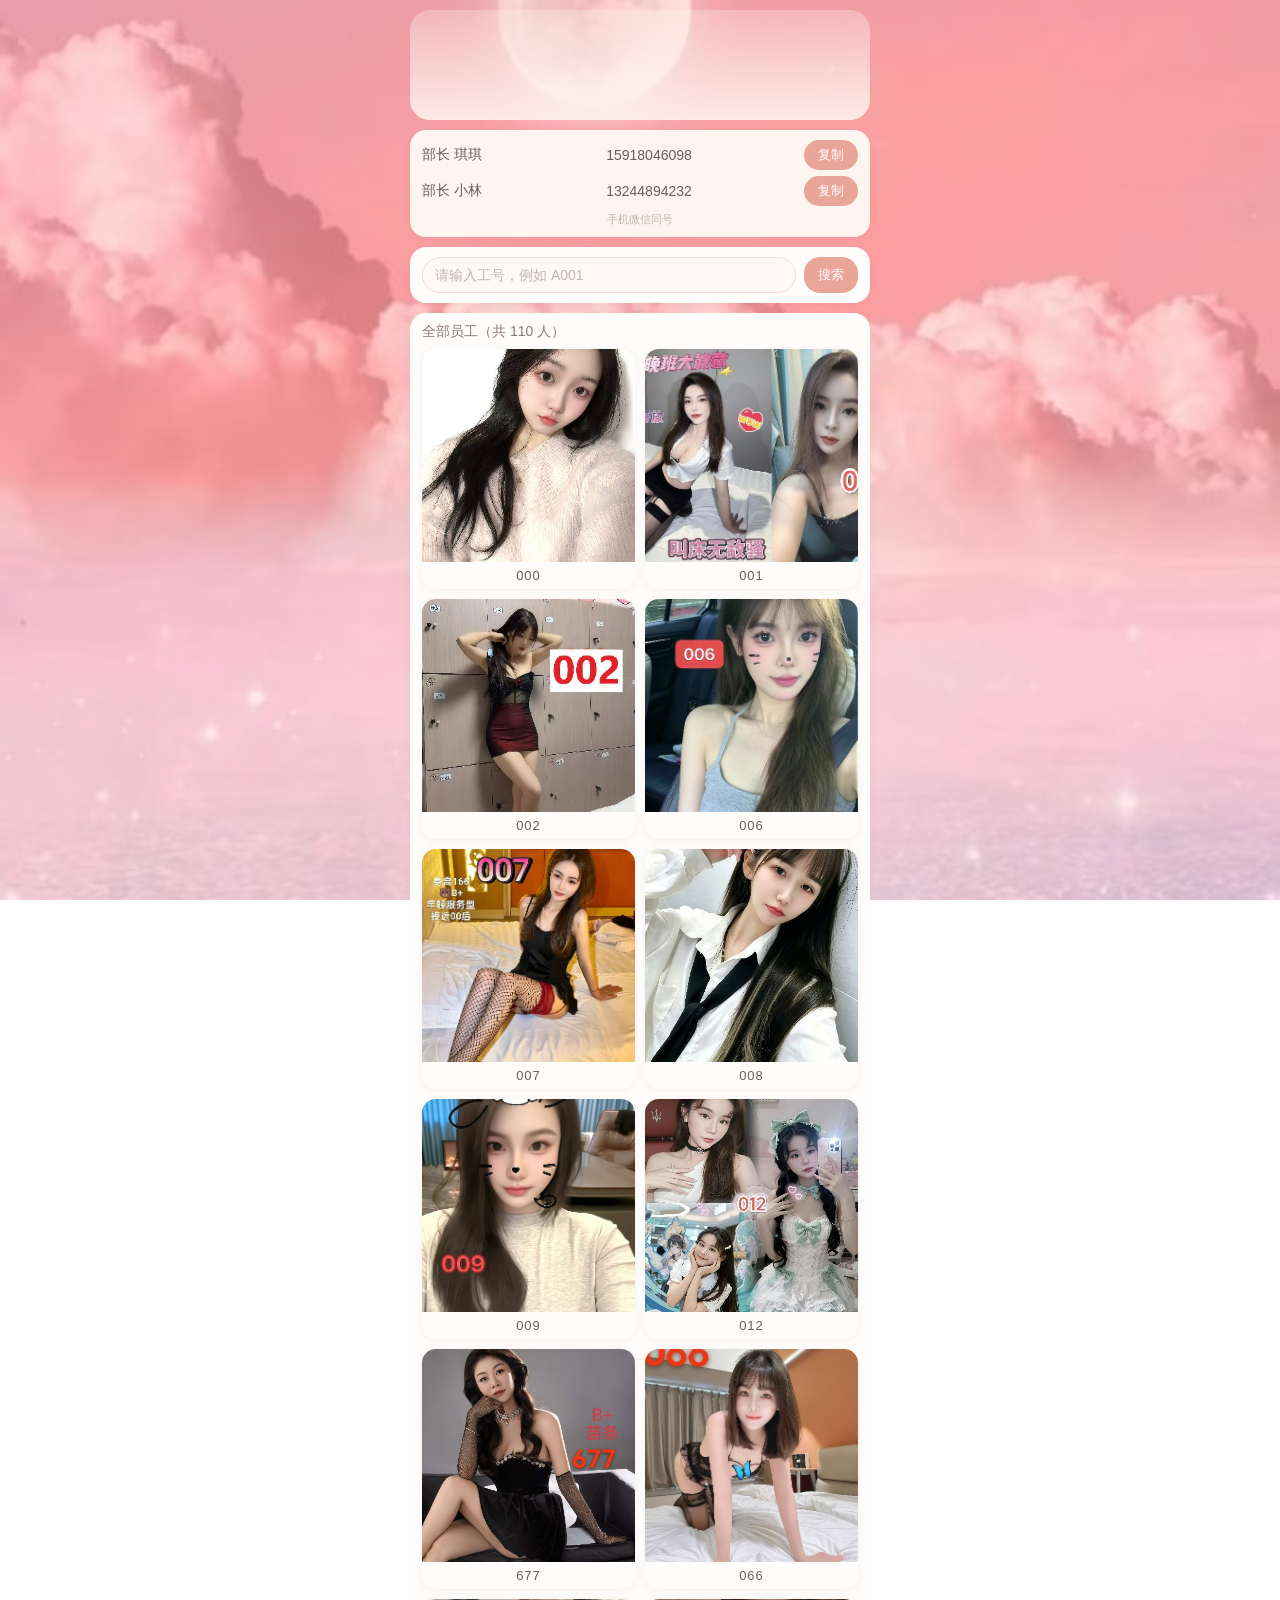
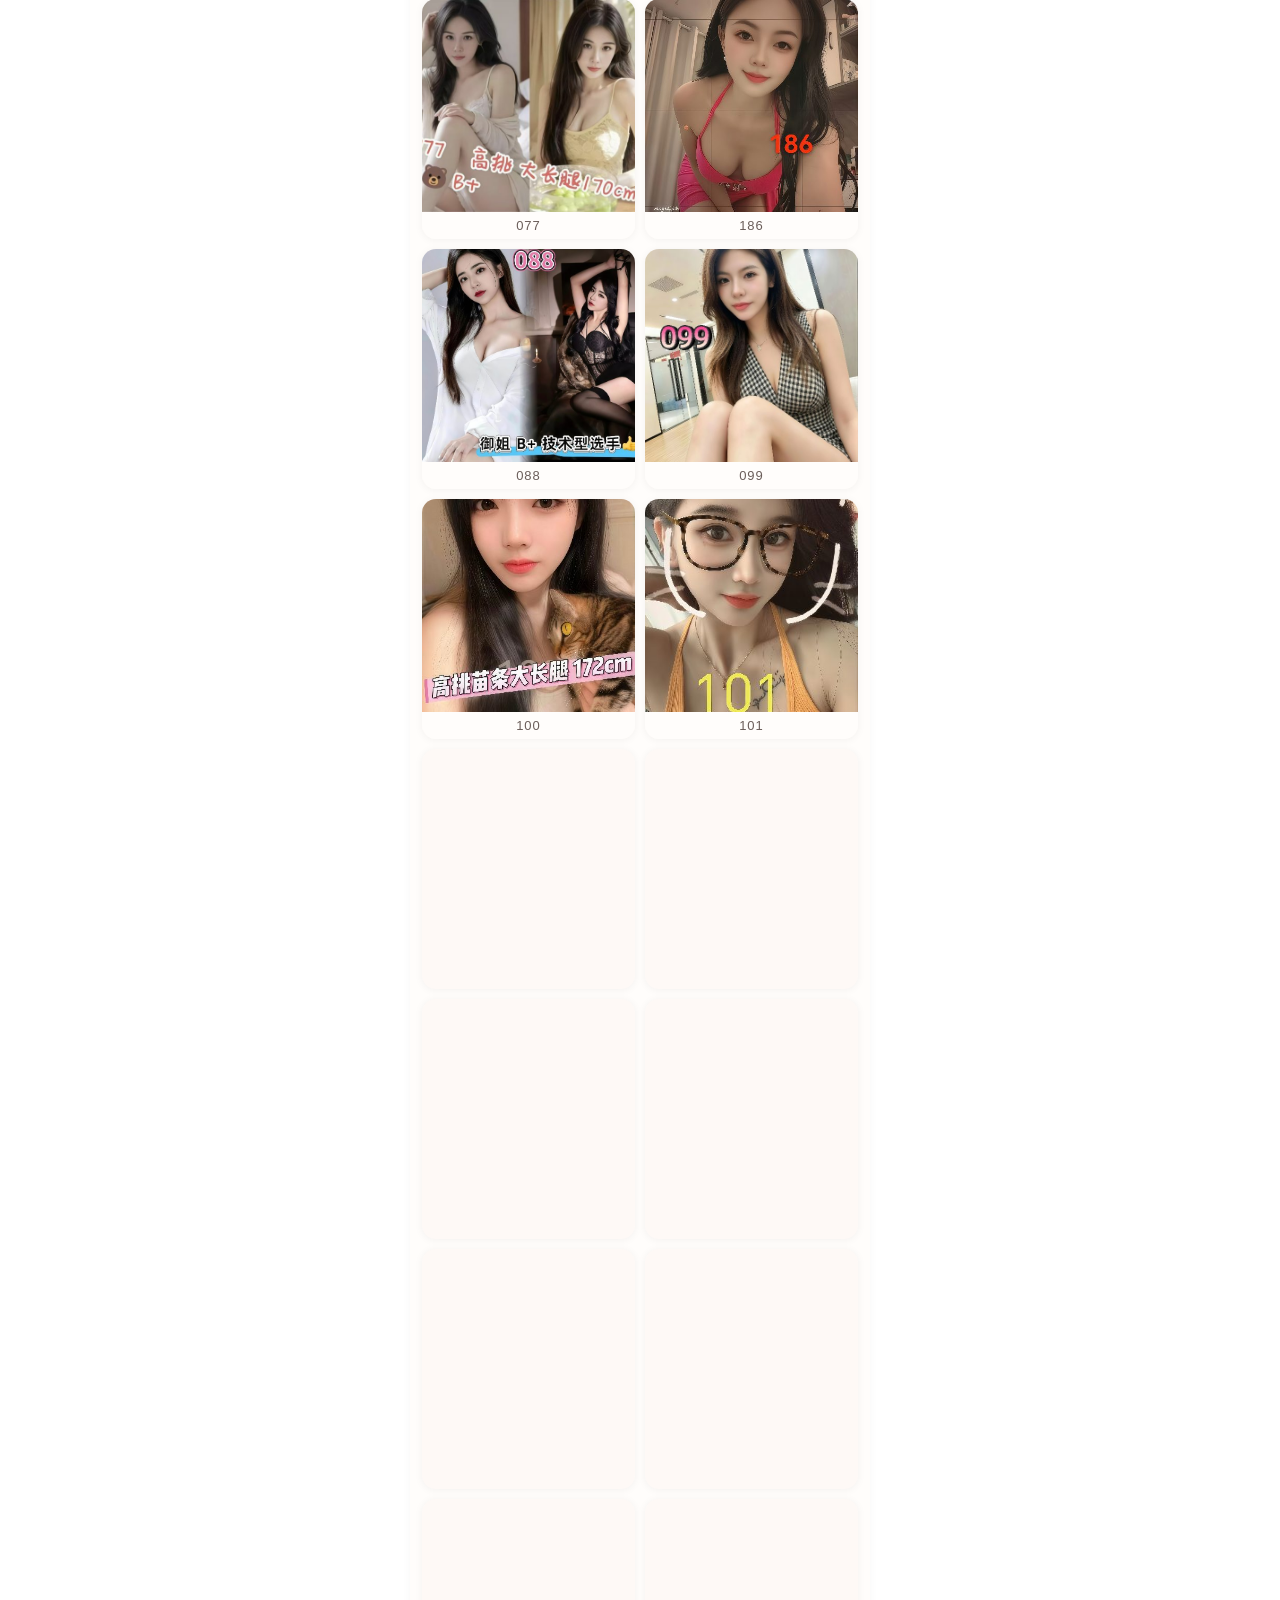
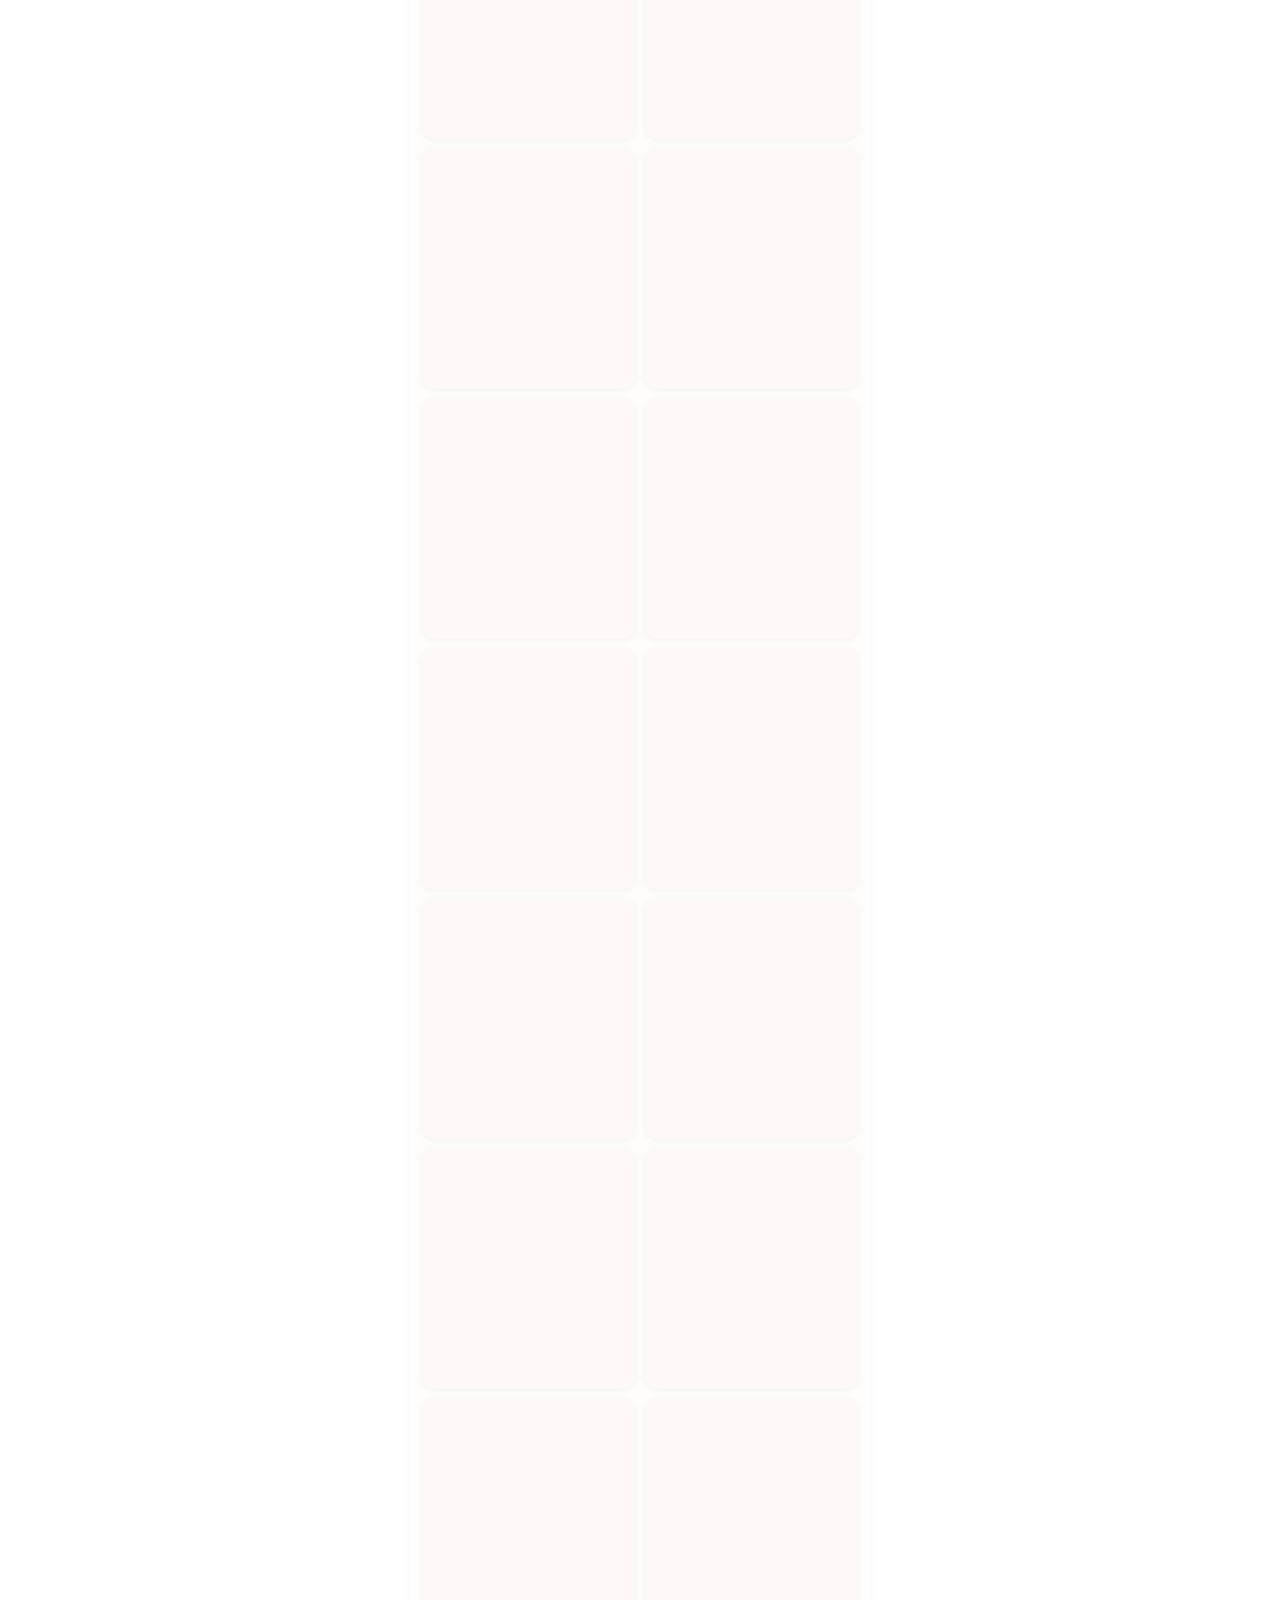
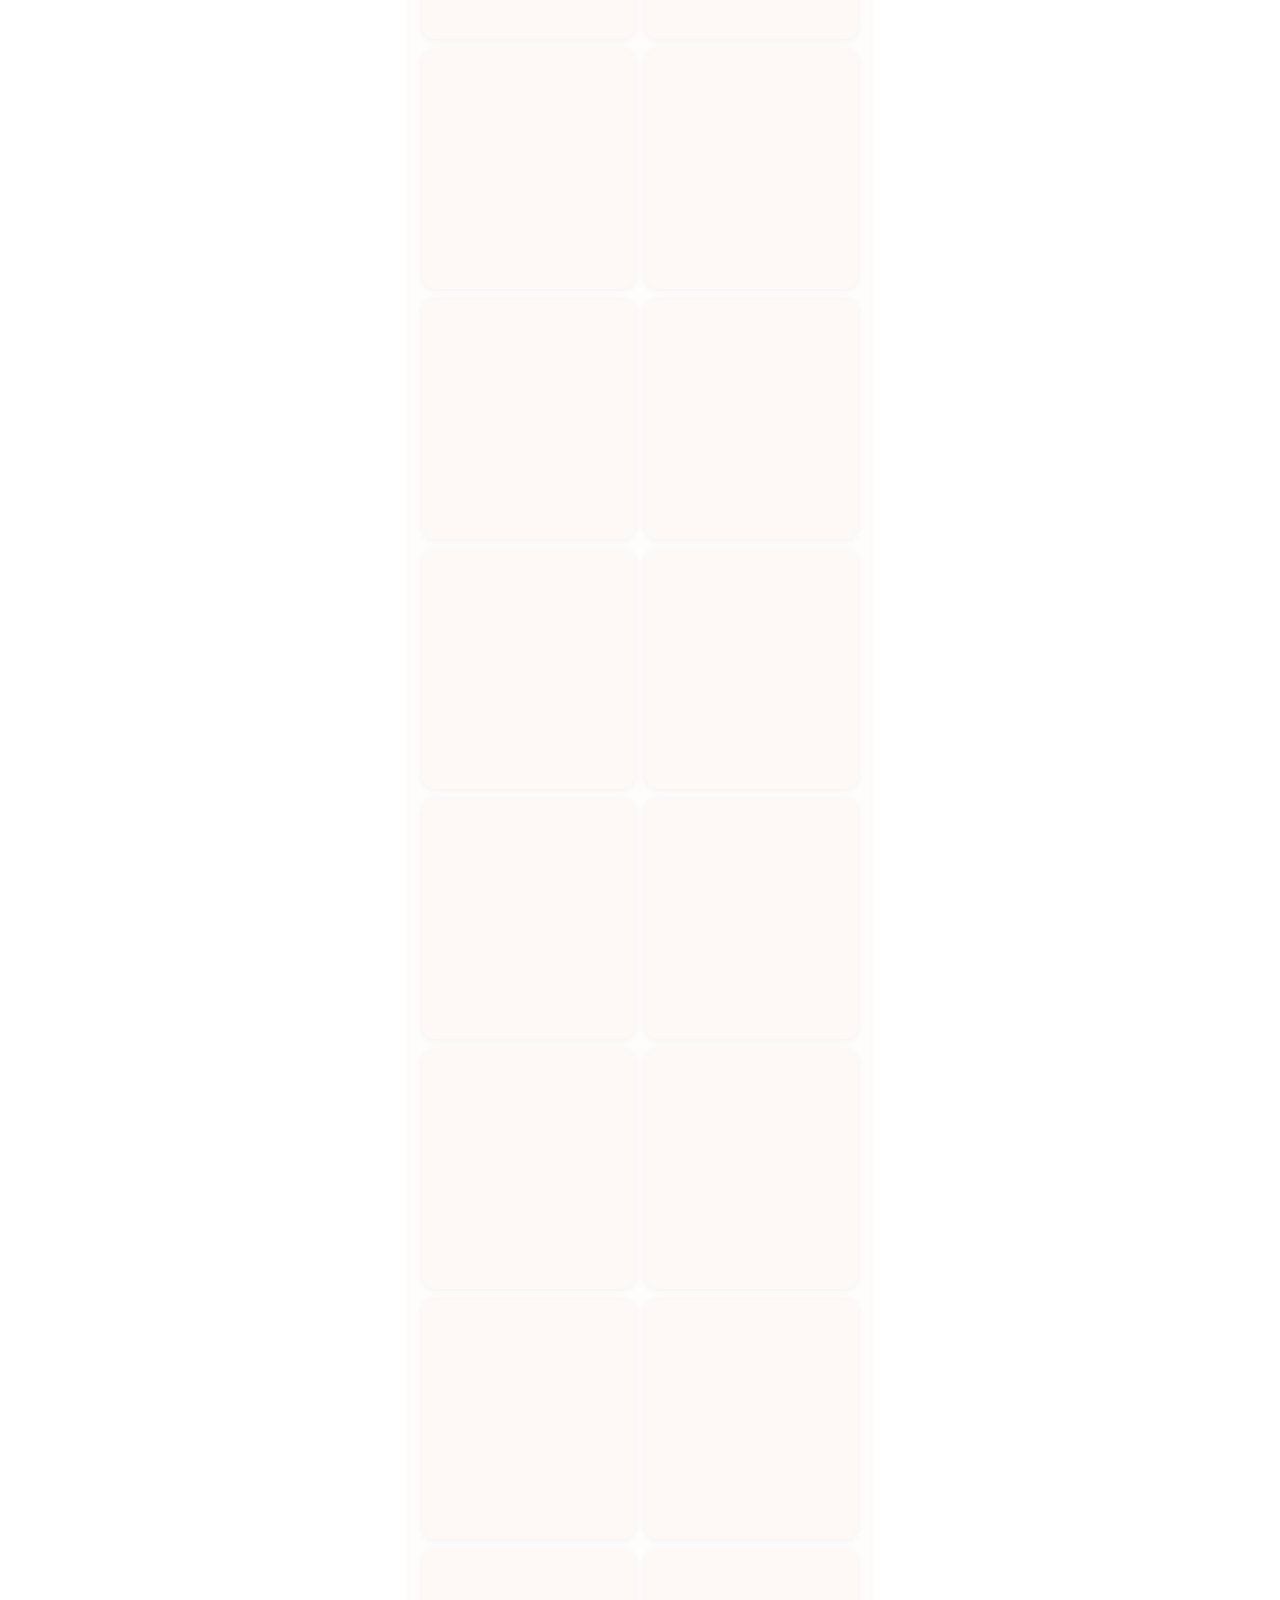
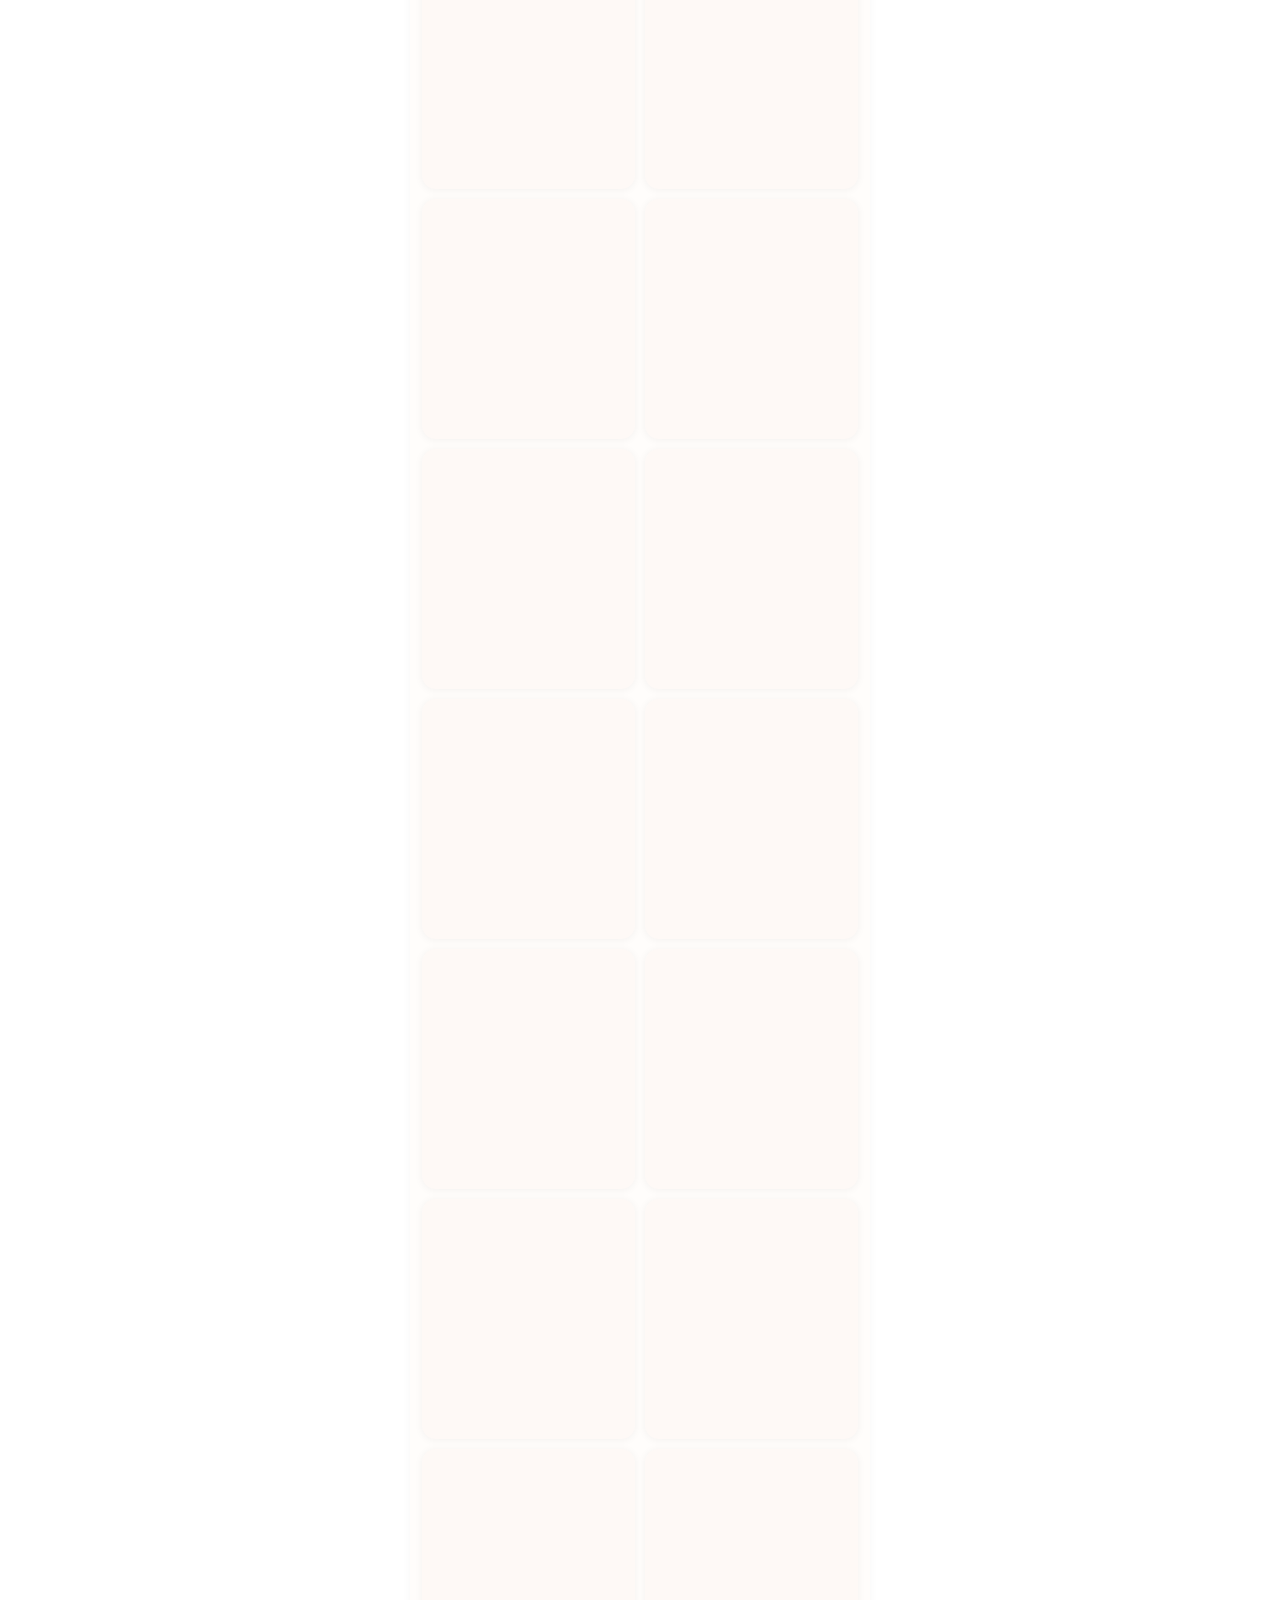
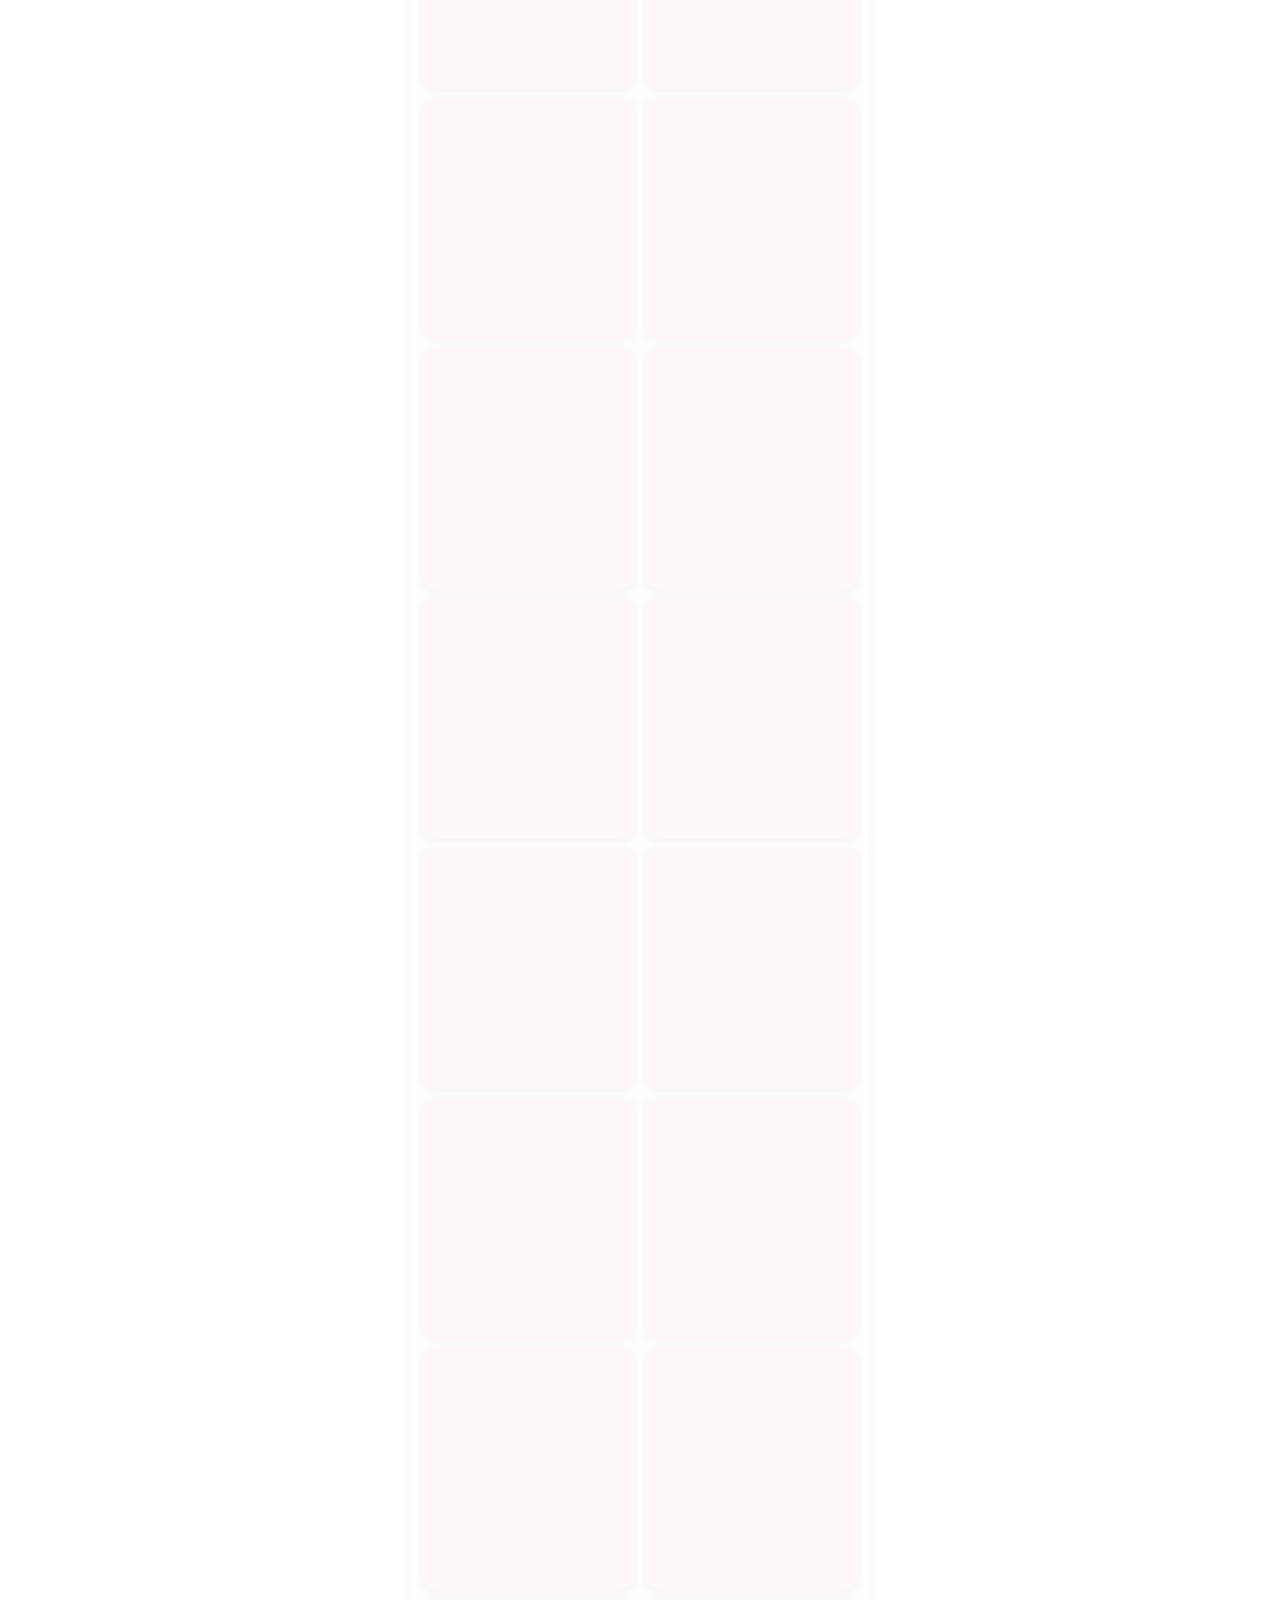
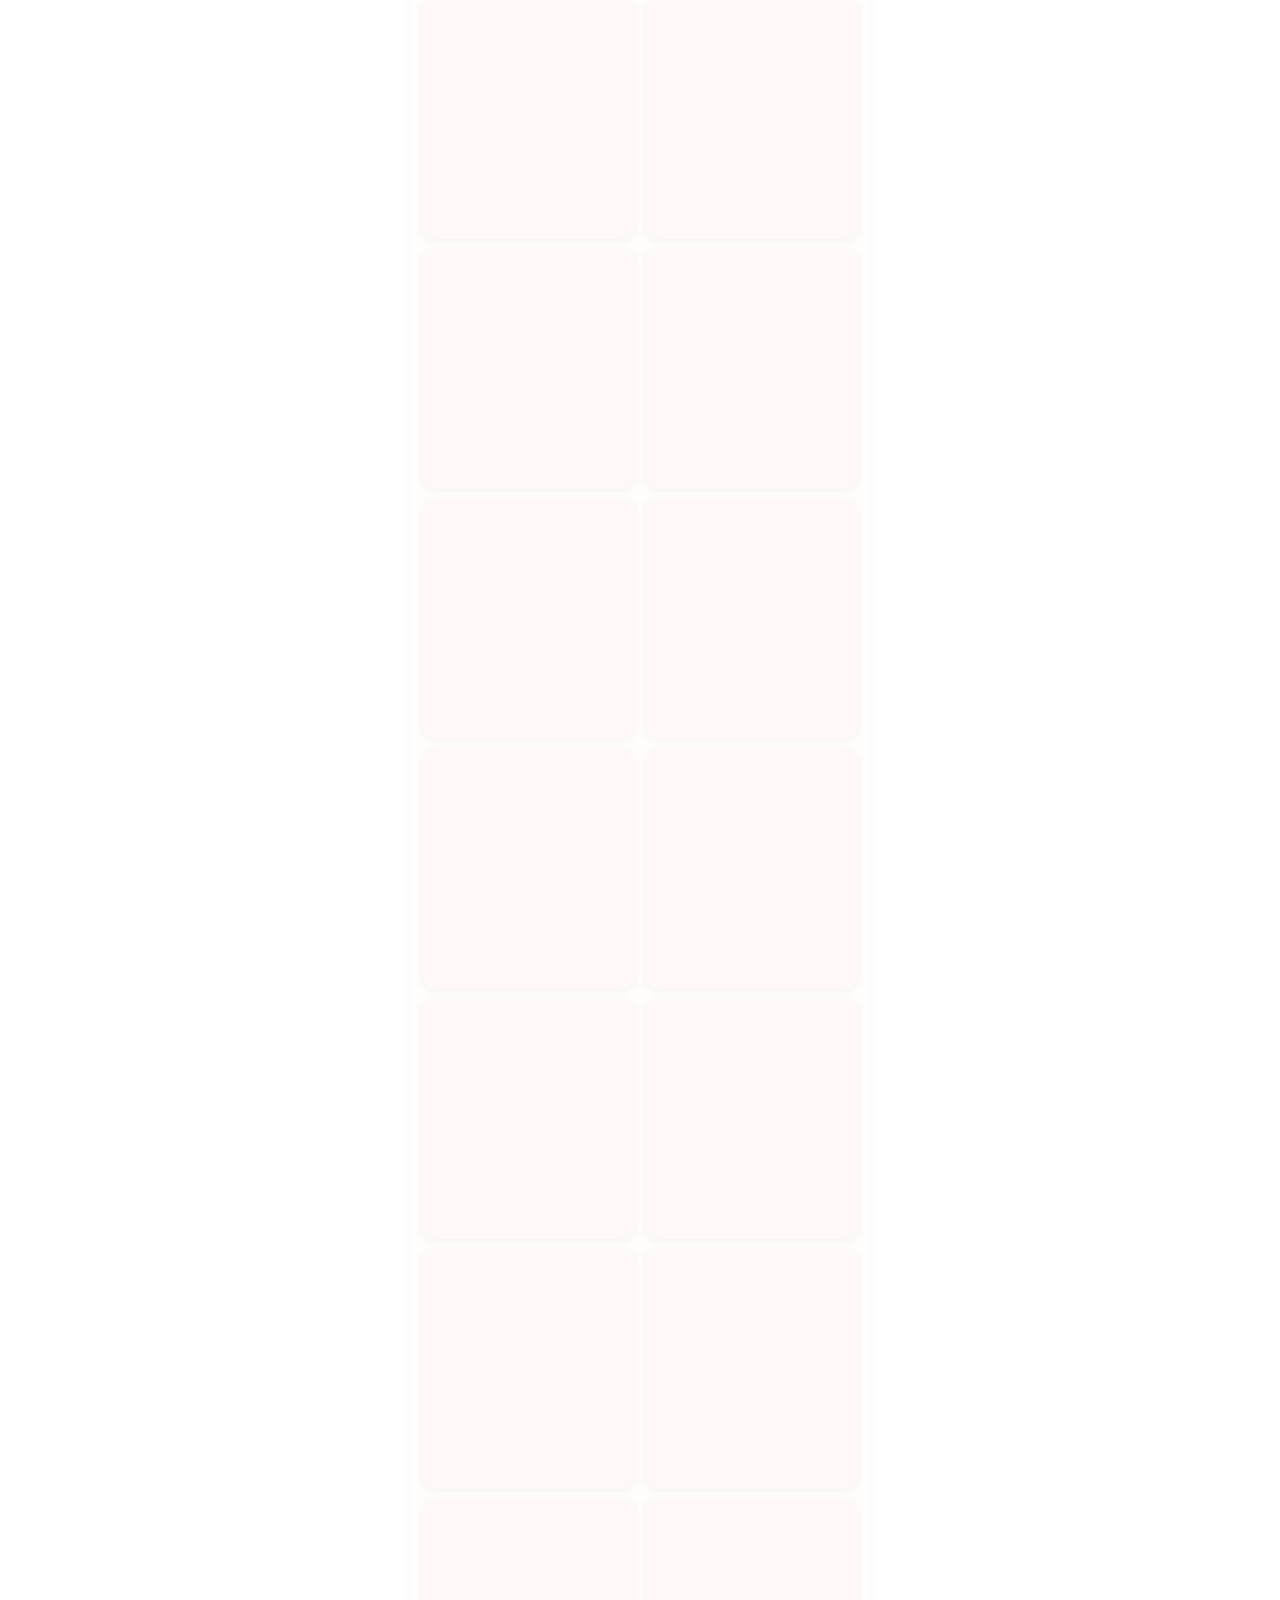
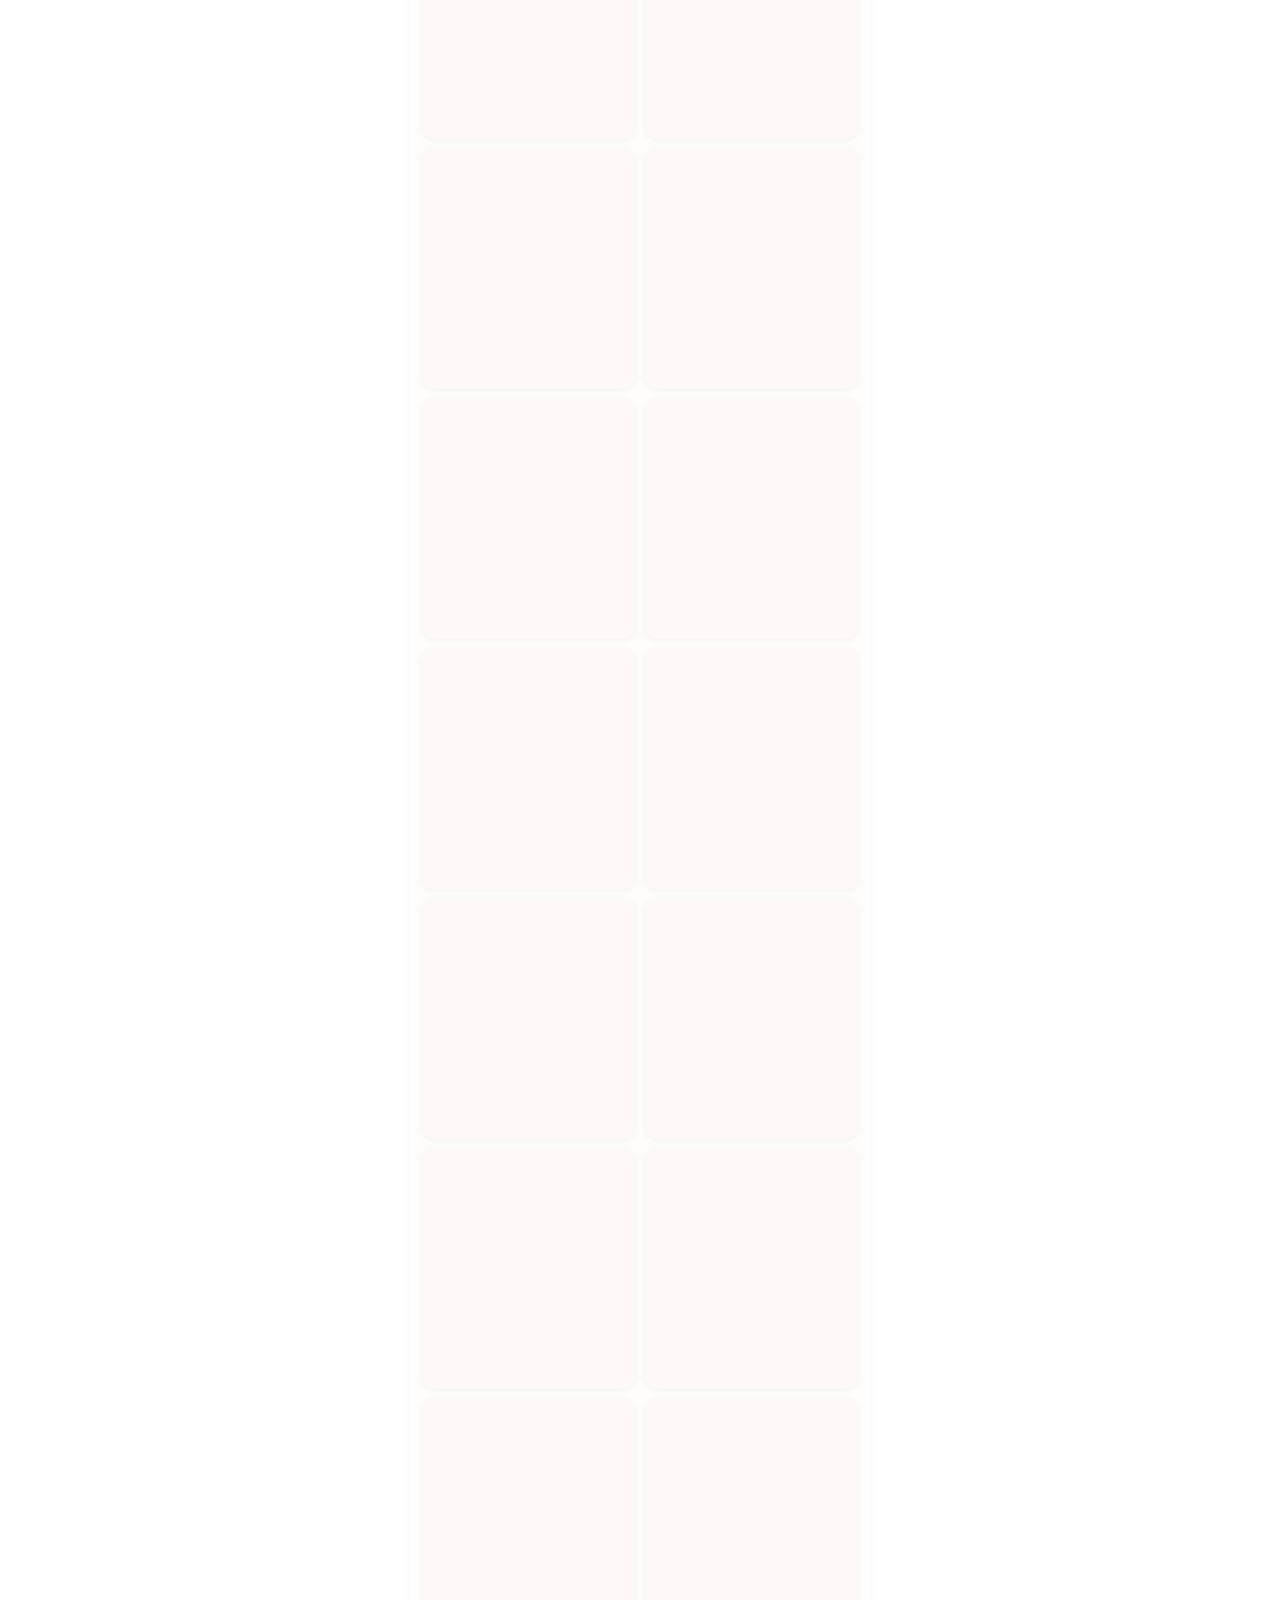
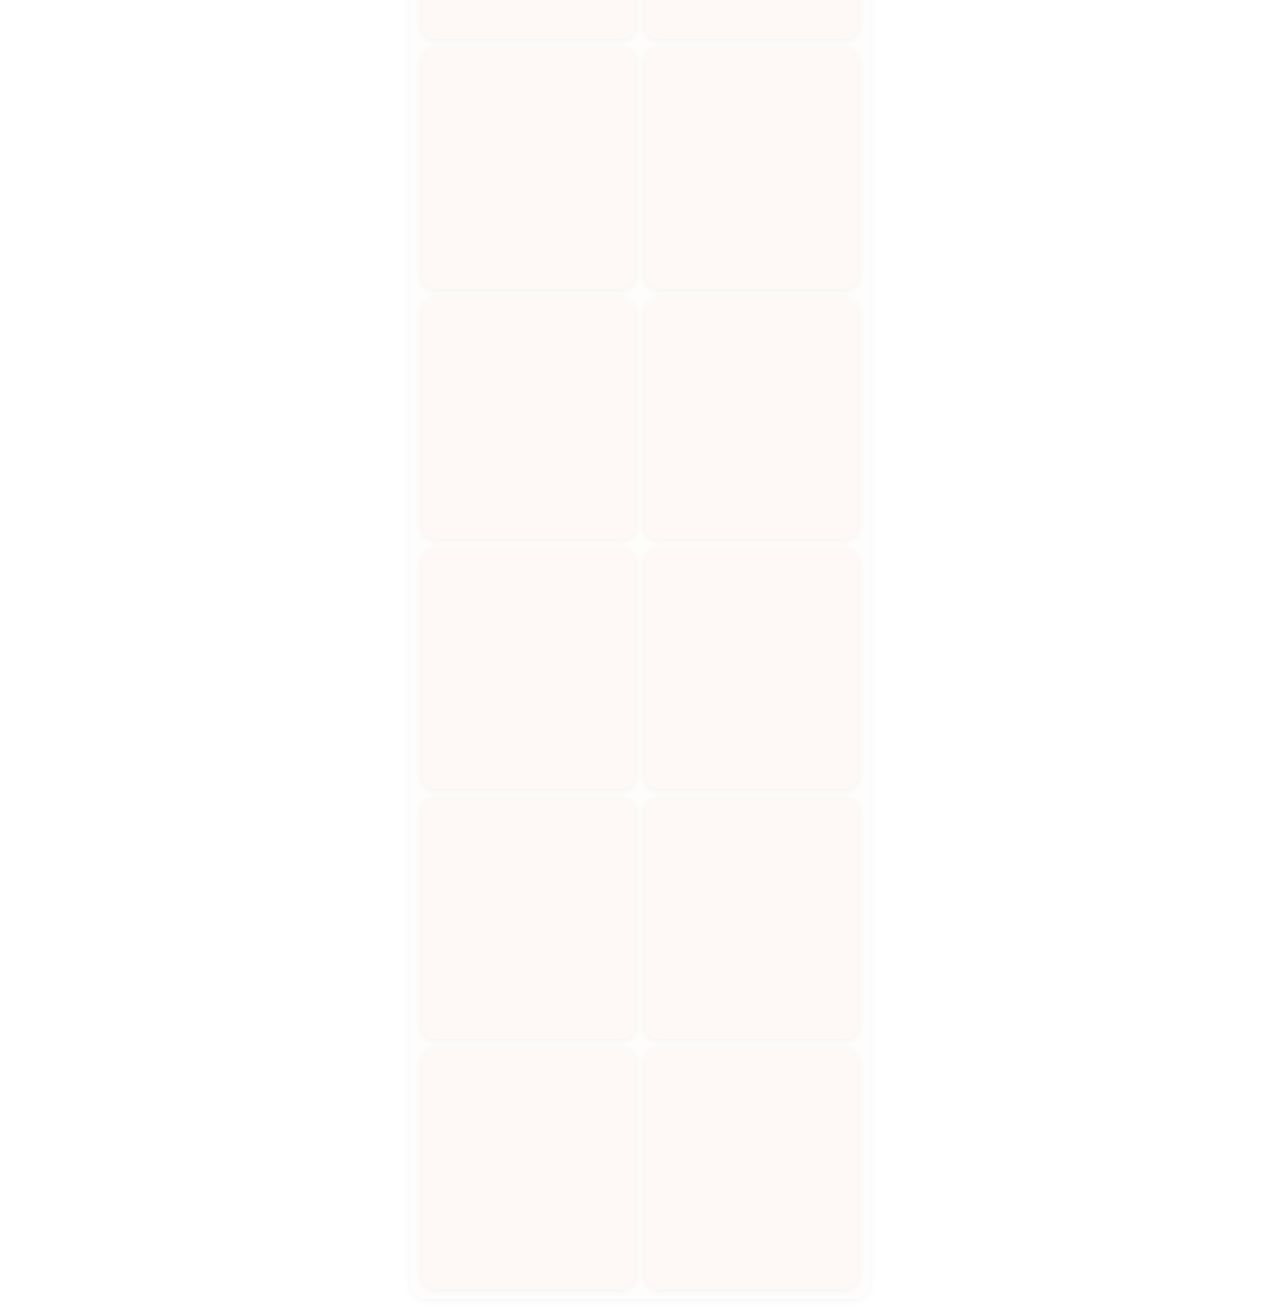
==== index.html @ 57ecd165 "更新缓存版本号" ====
<!DOCTYPE html>
<html lang="zh-CN">
<head>
  <meta charset="UTF-8">
  <meta name="viewport" content="width=device-width, initial-scale=1.0">
  <title>SD 相册</title>
  <link rel="preload" href="./logo_opt.png" as="image">
  <link rel="stylesheet" href="./style.css">
</head>
<body>

  <div class="page">

    <div class="title-box">
      <h1>SD 相册</h1>
    </div>

    <div class="info-card manager-card">
      <div class="info-row">
        <span class="manager-label">部长 琪琪</span>
        <span class="manager-contact">15918046098</span>
        <button onclick="copyText('15918046098')">复制</button>
      </div>
      <div class="info-row">
        <span class="manager-label">部长 小林</span>
        <span class="manager-contact">13244894232</span>
        <button onclick="copyText('13244894232')">复制</button>
      </div>
      <div class="manager-note">手机微信同号</div>
    </div>

    <div class="search-card">
      <input id="jobInput" type="text" placeholder="请输入工号，例如 A001">
      <button onclick="searchUser()">搜索</button>
    </div>

    <div class="photo-card">
      <div id="photoTitle" class="photo-title">照片区域</div>

      <div id="photoGrid" class="photo-grid"></div>
    </div>


  </div>

  <div id="imageViewer" class="image-viewer" onclick="closeViewer()">
    <img id="viewerImg" src="" alt="照片预览">
  </div>
  
  <script src="./script.js?v=1782114488465"></script>
</body>
</html>
---- style.css ----
* {
  box-sizing: border-box;
}

body {
  margin: 0;
  font-family: "PingFang SC", "Hiragino Sans GB", "Microsoft YaHei", sans-serif;
  color: #4a3f3c;
  background: url("./6431a428e4644036c567688a4a3f7069.jpg") fixed center / cover;
}

body::before {
  content: "";
  position: fixed;
  inset: 0;
  background: rgba(255, 210, 200, 0.35);
  z-index: 0;
}

.page {
  position: relative;
  z-index: 1;
  width: 100%;
  max-width: 480px;
  min-height: 100vh;
  margin: 0 auto;
  padding: 10px;
  background: transparent;
}

/* ===== 标题 Banner ===== */
.title-box {
  text-align: center;
  height: 110px;
  border-radius: 20px;
  background:
    url("./logo_opt.png") center / contain no-repeat,
    linear-gradient(to bottom, rgba(253,242,238,0.3), rgba(253,242,238,0.9));
}

.title-box h1 {
  display: none;
}

/* ===== 通用卡片 ===== */
.info-card,
.search-card,
.photo-card,
.schedule-card {
  margin-top: 10px;
  padding: 10px 12px;
  border-radius: 16px;
  background: #fffdfb;
  border: none;
  box-shadow: 0 2px 8px rgba(0, 0, 0, 0.04);
}

/* ===== 部长卡片 ===== */
.manager-card {
  background: #fef5f0;
}

.manager-label {
  font-size: 14px;
  font-weight: 500;
  color: #4a3f3c;
  min-width: 72px;
}

.manager-contact {
  font-size: 14px;
  color: #8b7a73;
  flex: 1;
  text-align: center;
}

.manager-note {
  text-align: center;
  font-size: 11px;
  color: #c4b5ad;
  margin-top: 2px;
}

/* ===== 信息行 ===== */
.info-row {
  display: flex;
  align-items: center;
  justify-content: space-between;
  margin-bottom: 6px;
}

.info-row:last-child {
  margin-bottom: 0;
}

.info-row span {
  font-size: 14px;
  color: #6b5e5a;
}

/* ===== 按钮 ===== */
button {
  border: none;
  border-radius: 16px;
  background: #e8a598;
  color: #fff;
  padding: 6px 14px;
  font-size: 13px;
  cursor: pointer;
  transition: background 0.2s;
}

button:active {
  background: #d49082;
}

/* ===== 搜索 ===== */
.search-card {
  display: flex;
  gap: 8px;
}

.search-card input {
  flex: 1;
  height: 36px;
  padding: 0 12px;
  border: 1px solid #f0ddd6;
  border-radius: 18px;
  font-size: 14px;
  background: #fef9f6;
  color: #4a3f3c;
  outline: none;
}

.search-card input:focus {
  border-color: #e8a598;
}

.search-card input::placeholder {
  color: #c4b5ad;
}

/* ===== 照片区 ===== */
.photo-title {
  margin-bottom: 8px;
  font-size: 14px;
  font-weight: 500;
  color: #8b7a73;
}

.photo-grid {
  display: grid;
  grid-template-columns: repeat(2, 1fr);
  gap: 10px;
}

.photo-card-item {
  border-radius: 14px;
  background: #fef9f6;
  overflow: hidden;
  cursor: pointer;
  box-shadow: 0 1px 8px rgba(0, 0, 0, 0.05);
  transition: transform 0.15s;
  content-visibility: auto;
  contain-intrinsic-size: 1px 200px;
}

.photo-card-item:active {
  transform: scale(0.97);
}

.photo-card-item img {
  width: 100%;
  aspect-ratio: 1 / 1;
  object-fit: cover;
  display: block;
}

.photo-label {
  text-align: center;
  padding: 6px 0;
  font-size: 13px;
  font-weight: 500;
  color: #6b5e5a;
  background: #fffdfb;
  letter-spacing: 1px;
}

/* ===== 排班表 ===== */
.schedule-card {
  margin-bottom: 20px;
  padding: 0;
  overflow: hidden;
}

.schedule-header {
  display: flex;
  align-items: center;
  justify-content: space-between;
  padding: 12px;
  cursor: pointer;
  user-select: none;
}

.schedule-title {
  font-size: 14px;
  font-weight: 500;
  color: #4a3f3c;
}

.schedule-arrow {
  font-size: 12px;
  color: #c4b5ad;
  transition: transform 0.25s;
}

.schedule-arrow.open {
  transform: rotate(180deg);
}

.schedule-body {
  border-top: 1px solid #f5eae4;
  padding: 10px 12px;
}

.shift-group {
  margin-bottom: 6px;
  padding: 8px 10px;
  border-radius: 10px;
  background: #fefaf7;
}

.shift-label {
  font-size: 13px;
  font-weight: 500;
  margin-bottom: 2px;
}

.shift-list {
  font-size: 13px;
  color: #7a6e68;
  line-height: 1.6;
  word-break: break-all;
}

.shift-morning { border-left: 3px solid #f0b090; }
.shift-mid     { border-left: 3px solid #a4b8d4; }
.shift-night   { border-left: 3px solid #b8a0c8; }
.shift-delay   { border-left: 3px solid #e8a090; }
.shift-rest    { border-left: 3px solid #a4c8a8; }
.shift-bought  { border-left: 3px solid #c4a898; }
.shift-sick    { border-left: 3px solid #e0a0b0; }
.shift-long    { border-left: 3px solid #a4b0b8; }
.shift-mleave  { border-left: 3px solid #c0a0c8; }

.schedule-note {
  margin-top: 8px;
  padding: 8px 10px;
  border-radius: 10px;
  background: #fef5ee;
  color: #b88060;
  font-size: 12px;
  border-left: 3px solid #f0c8a0;
}

/* ===== 全屏预览 ===== */
.image-viewer {
  display: none;
  position: fixed;
  left: 0;
  right: 0;
  top: 0;
  bottom: 0;
  background: rgba(30, 20, 15, 0.9);
  align-items: center;
  justify-content: center;
  z-index: 9999;
}

.image-viewer img {
  width: 100%;
  height: 100%;
  object-fit: contain;
}
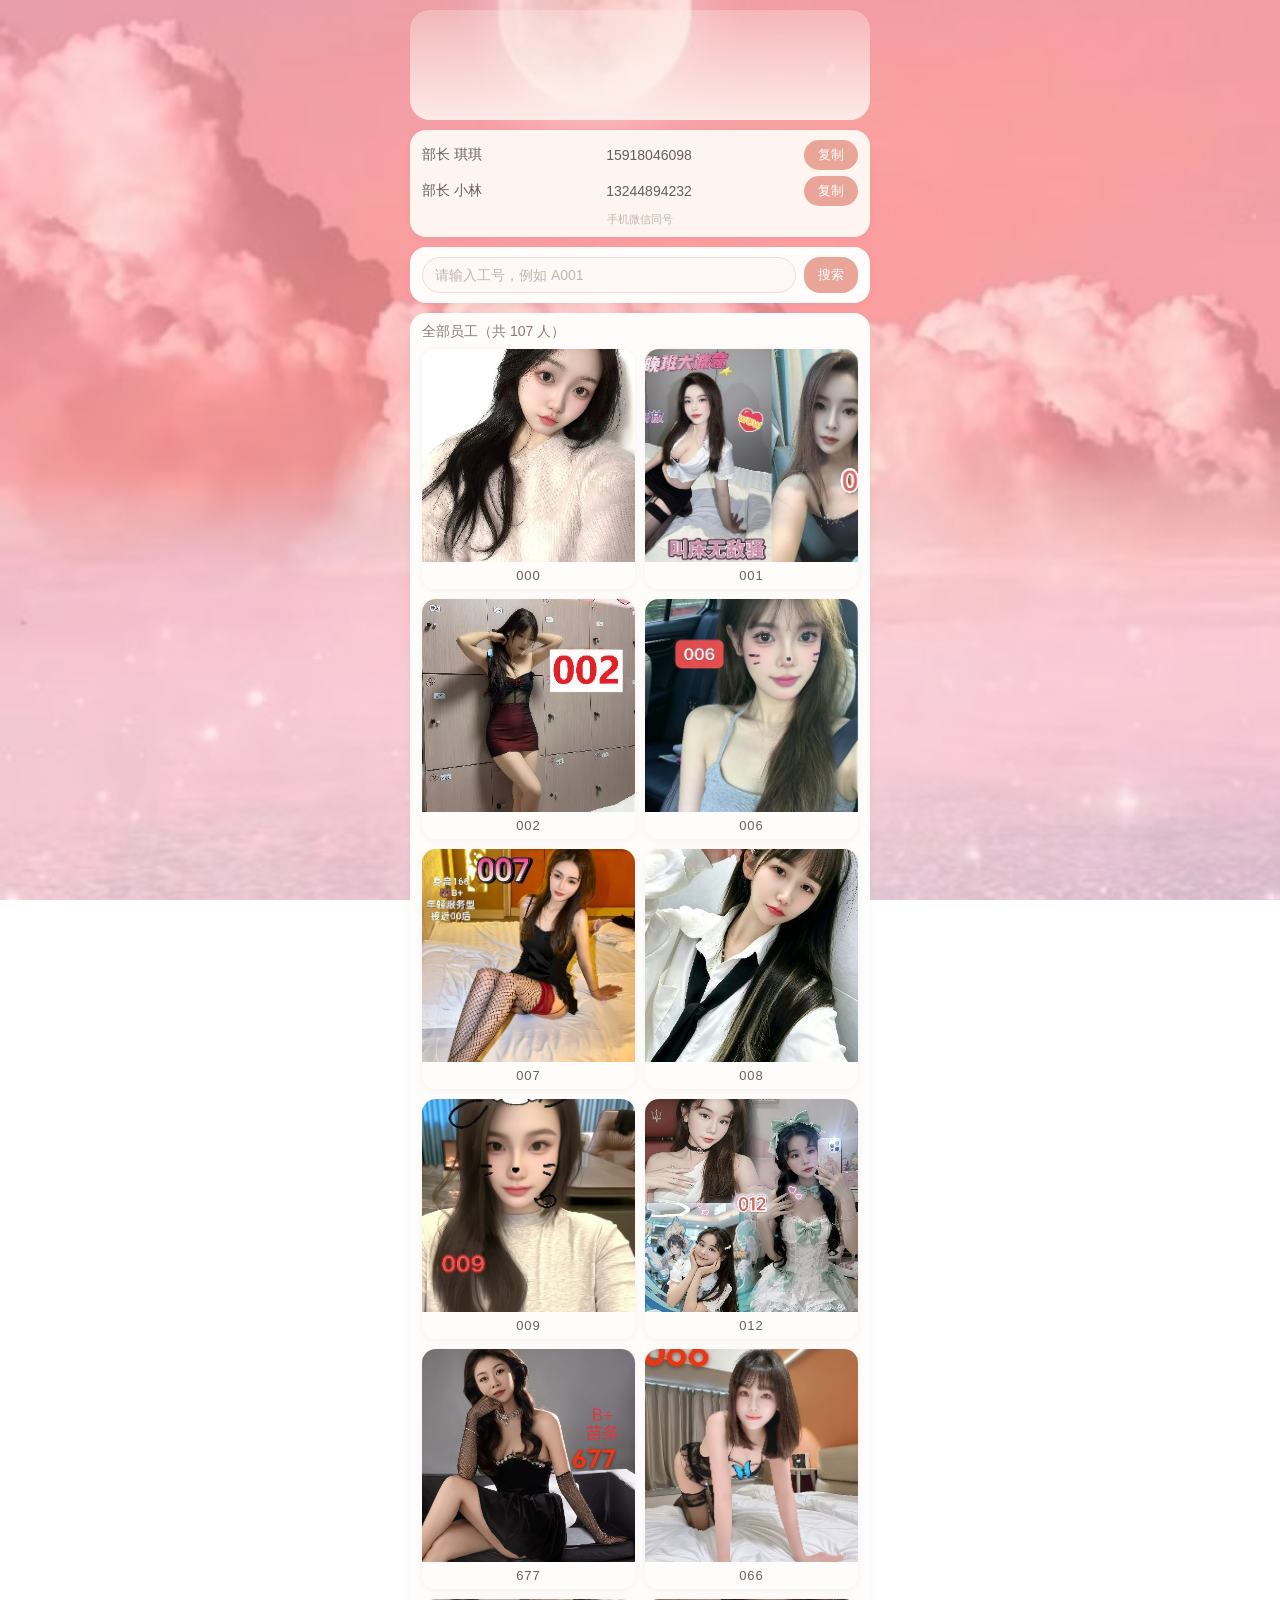
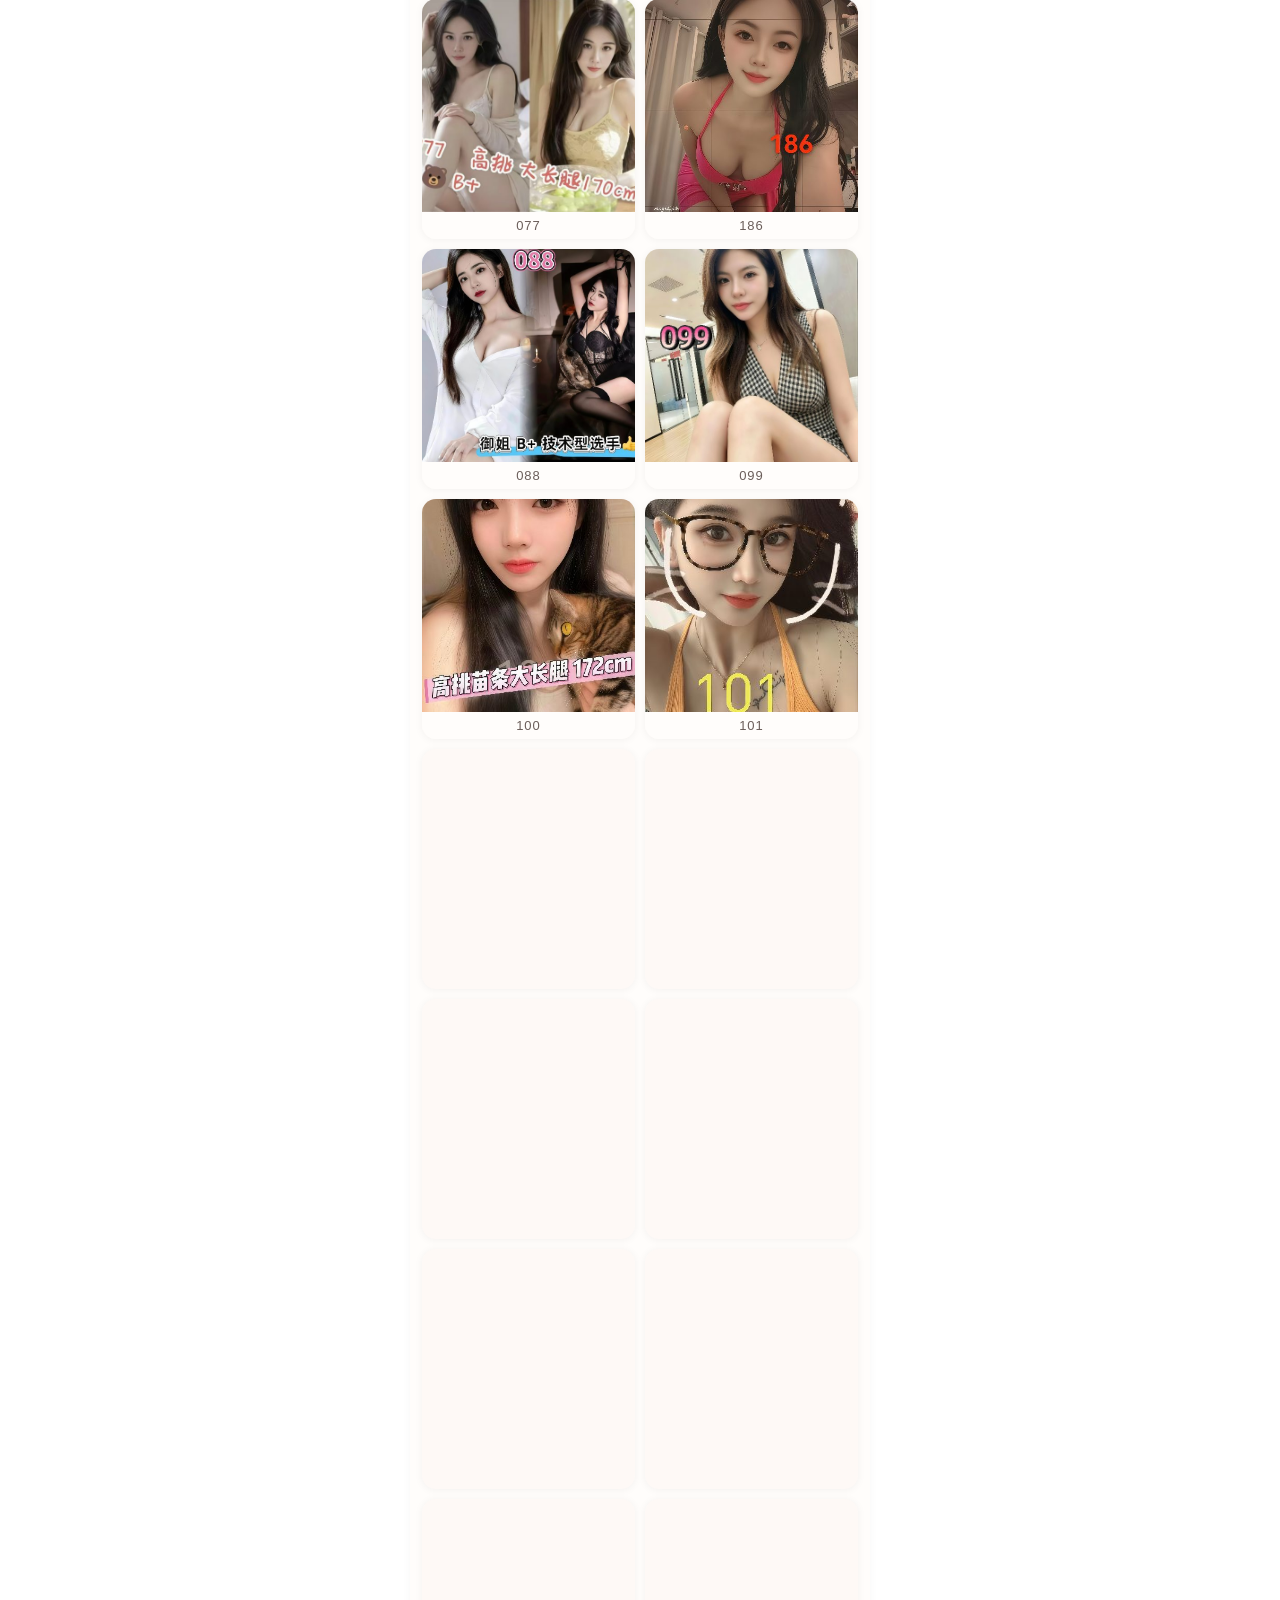
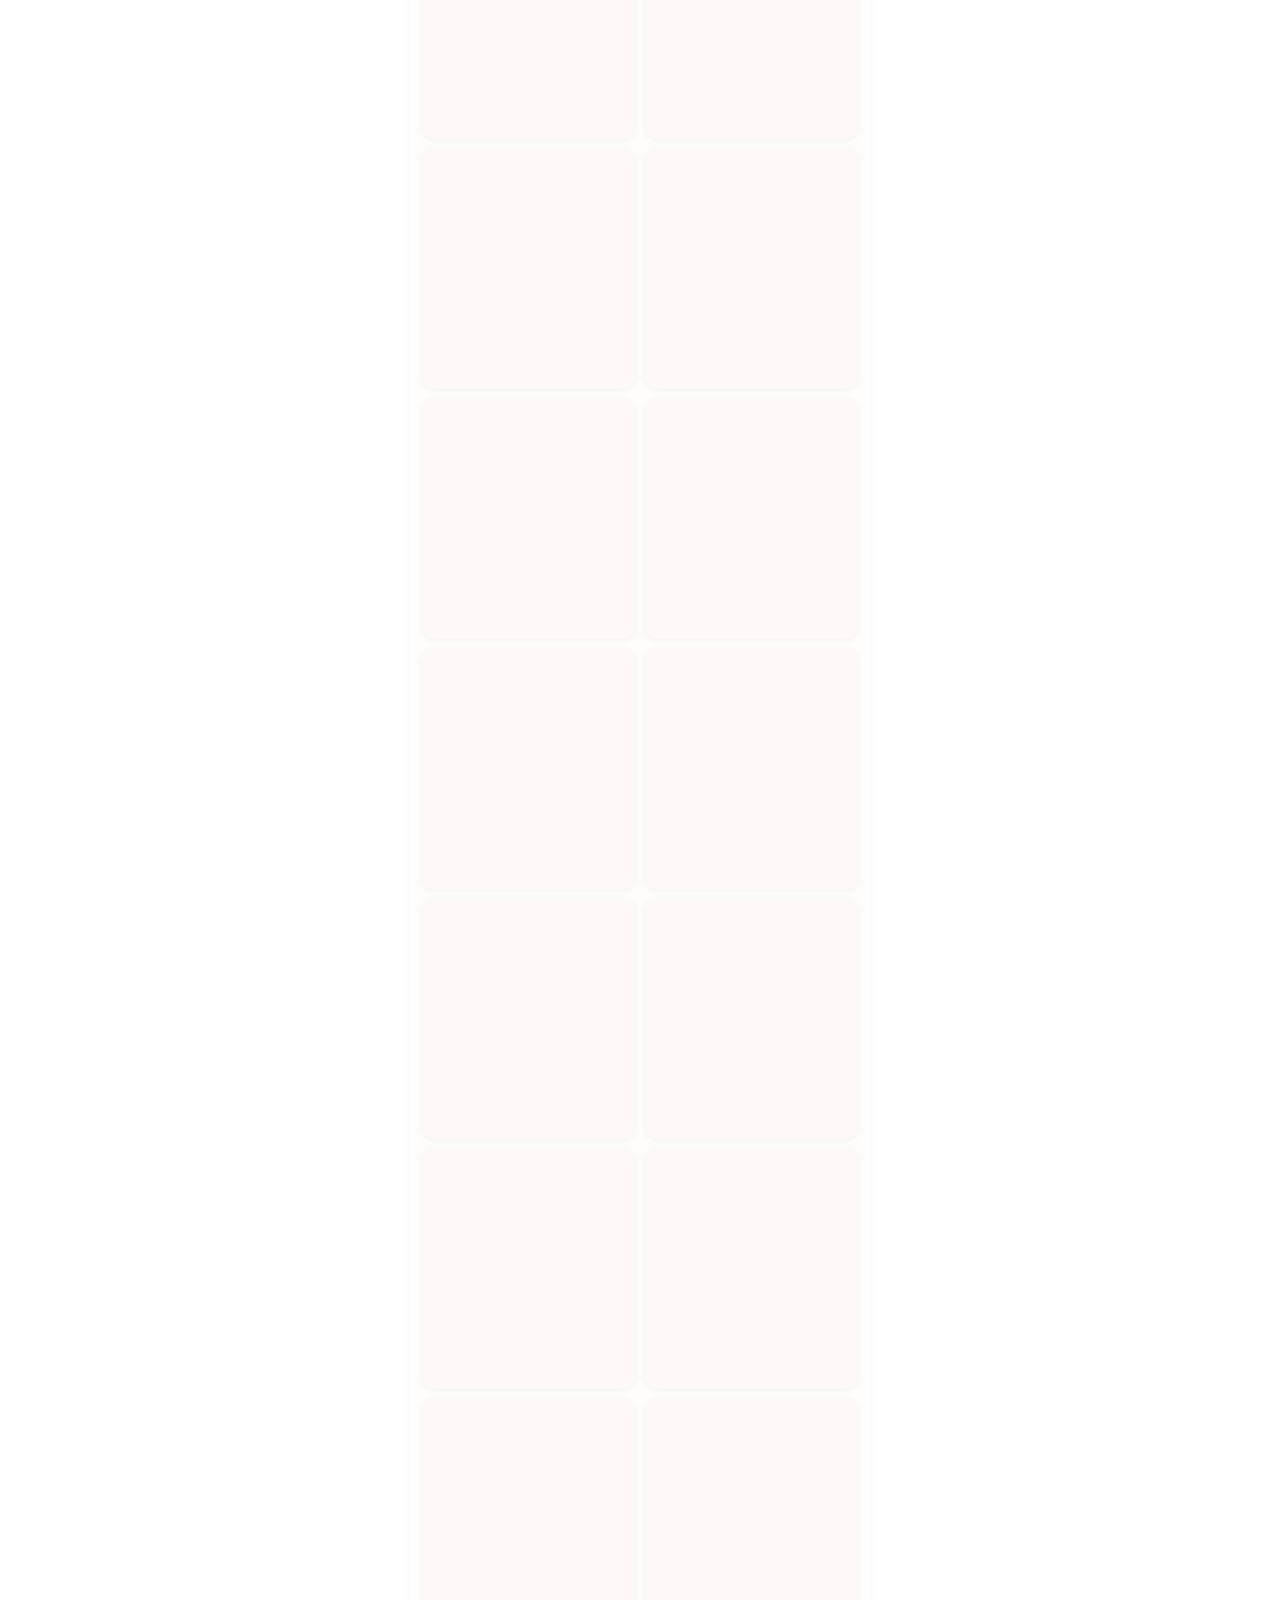
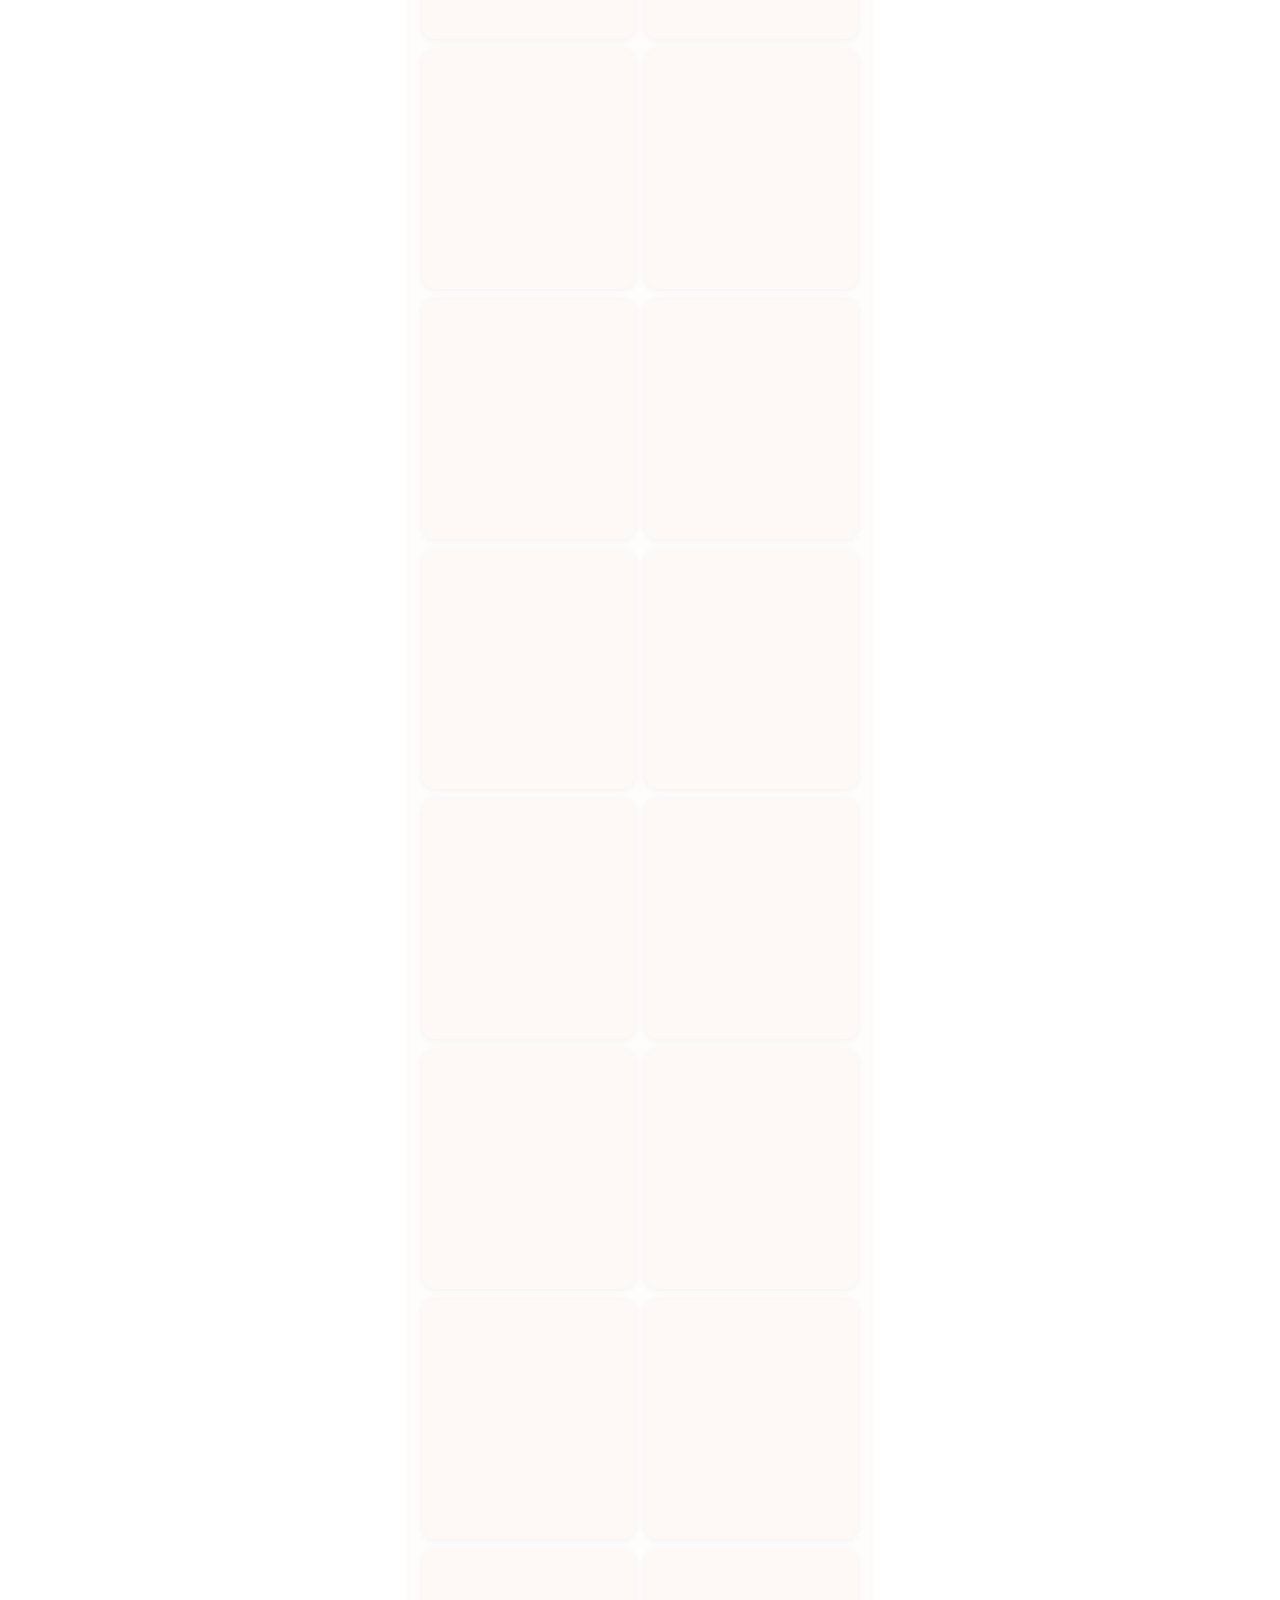
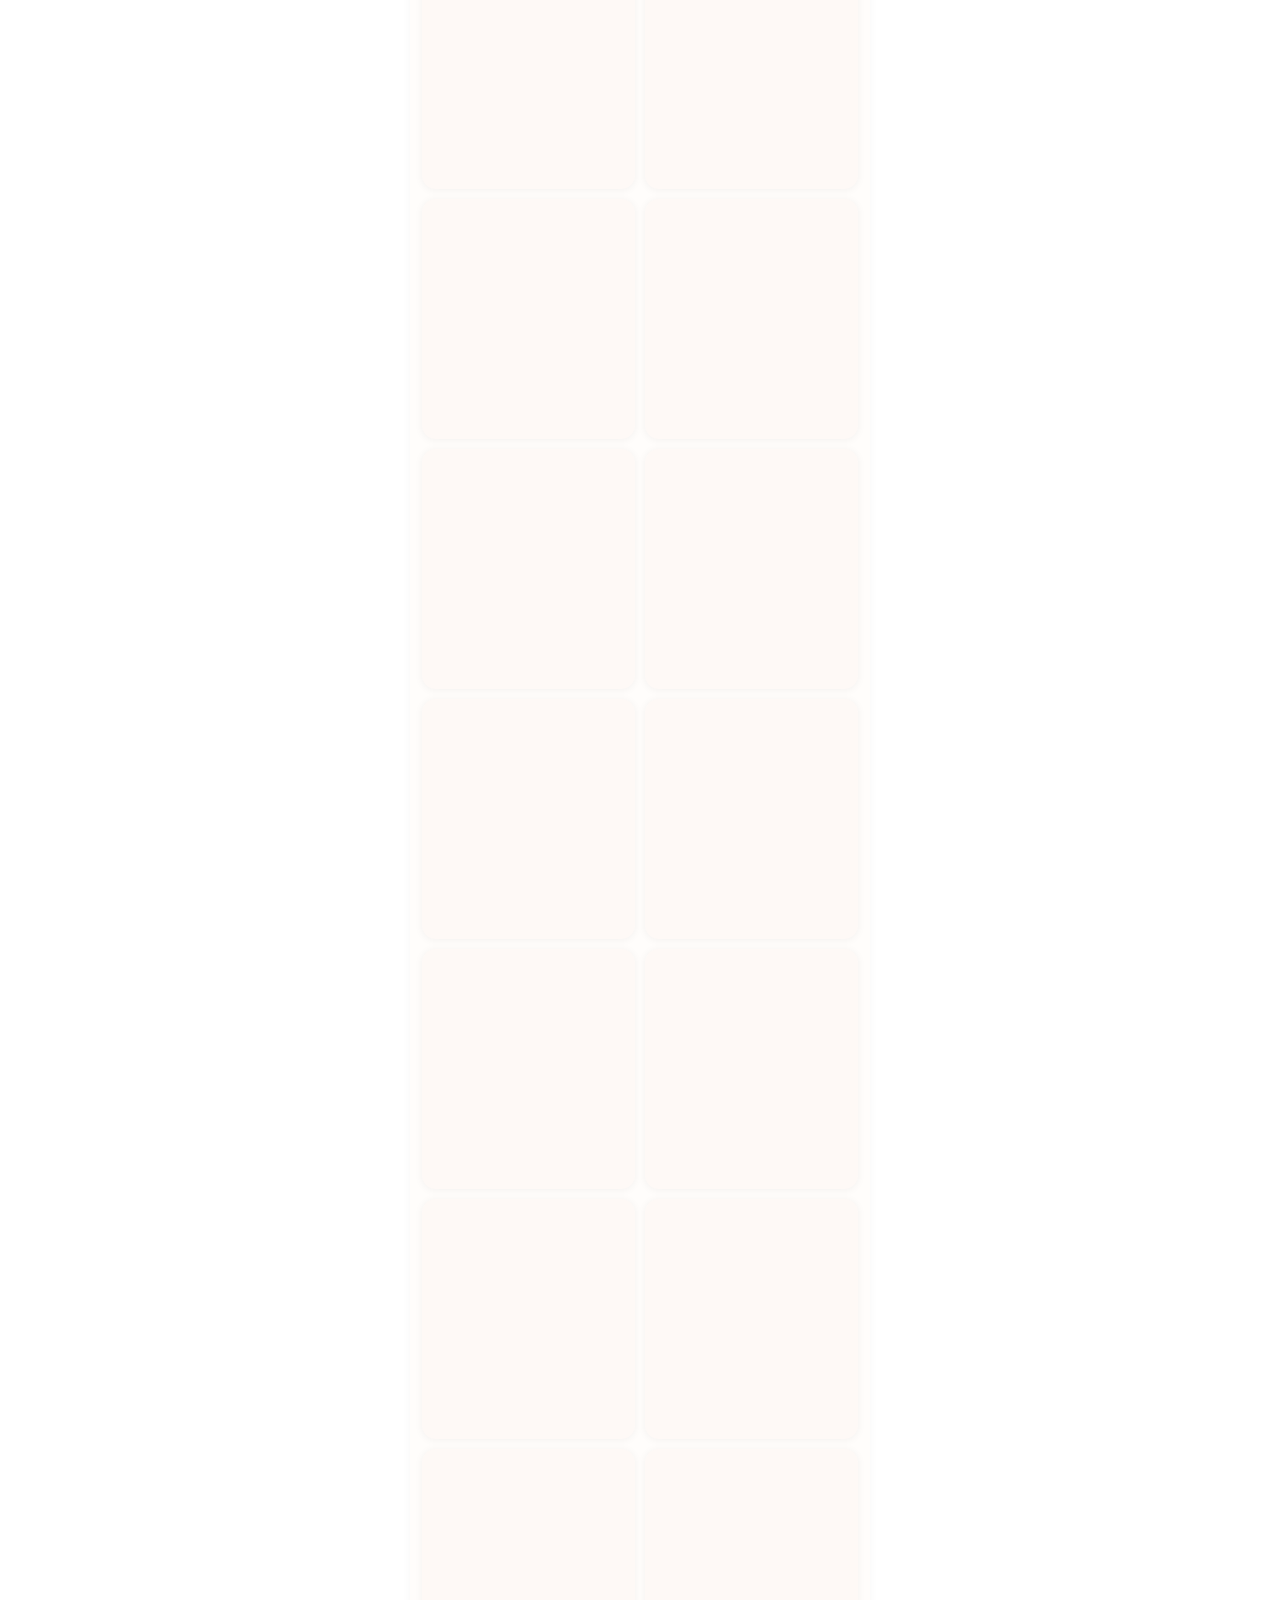
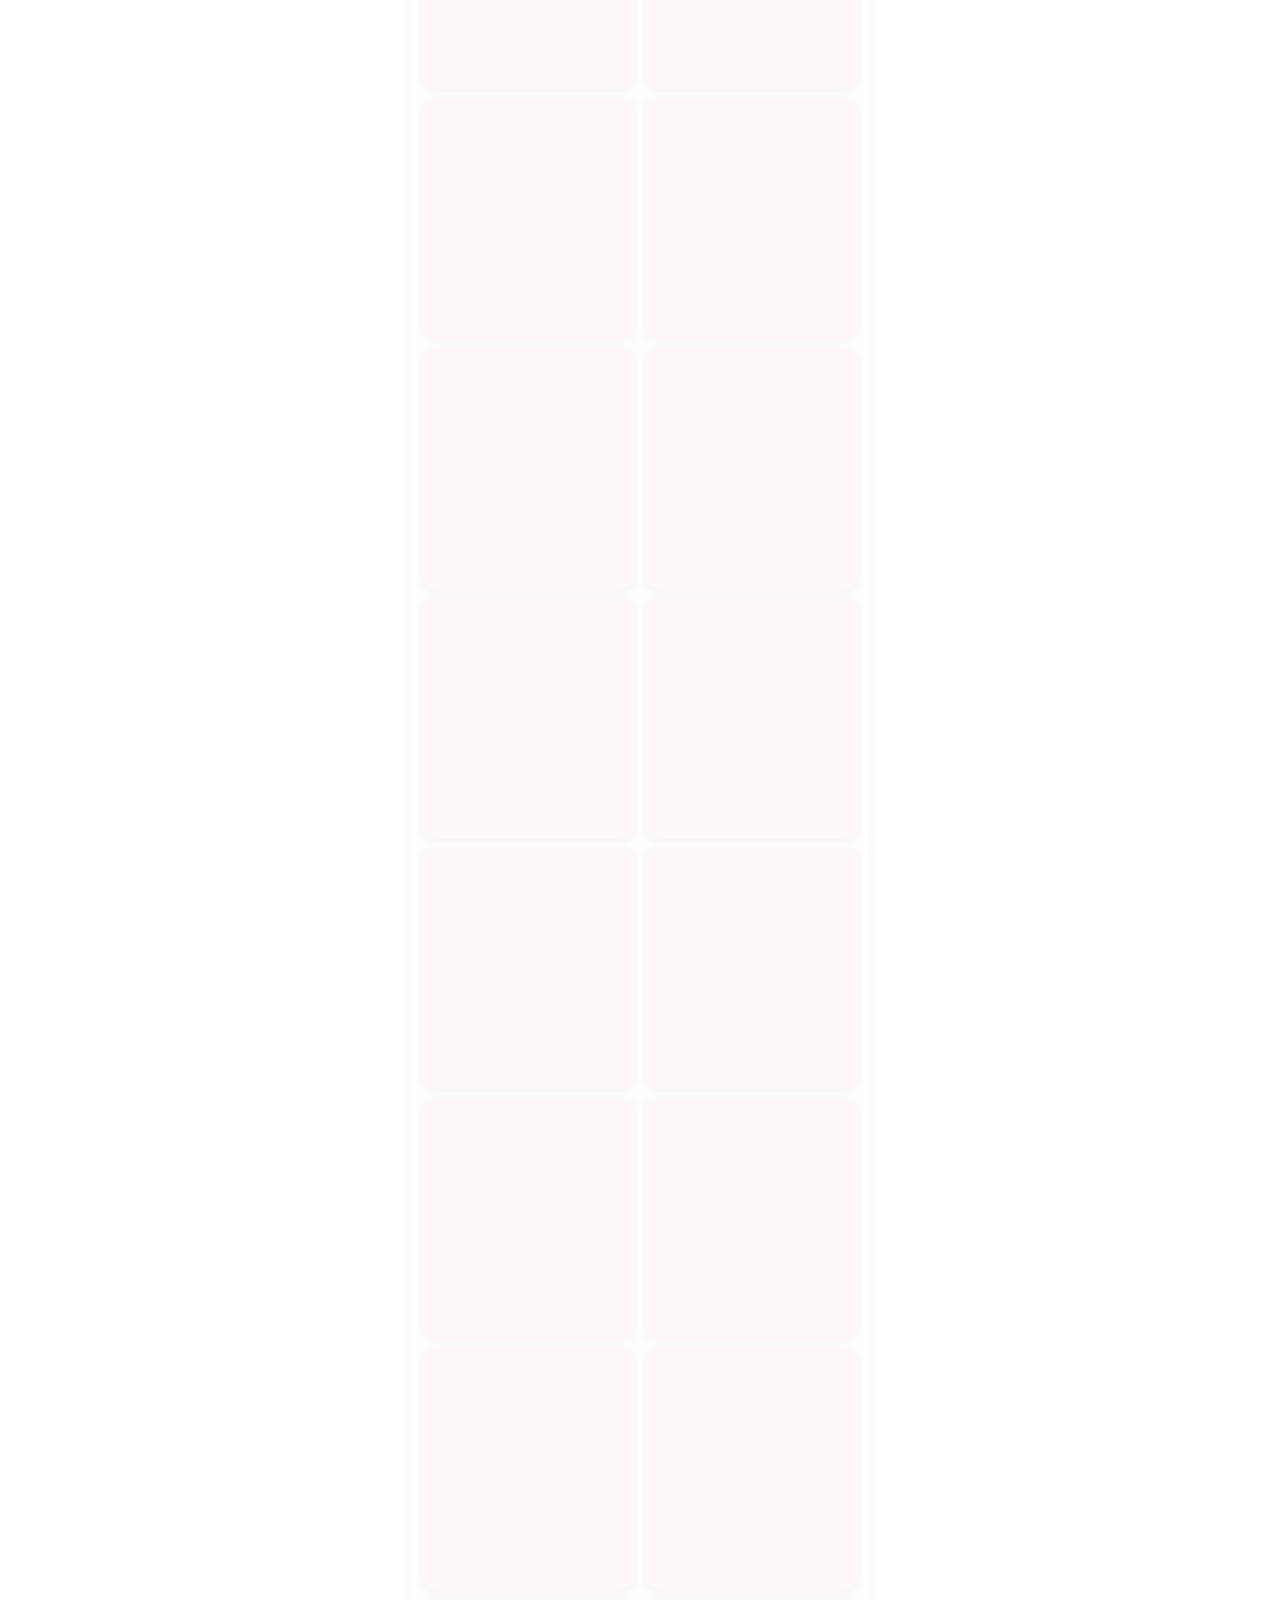
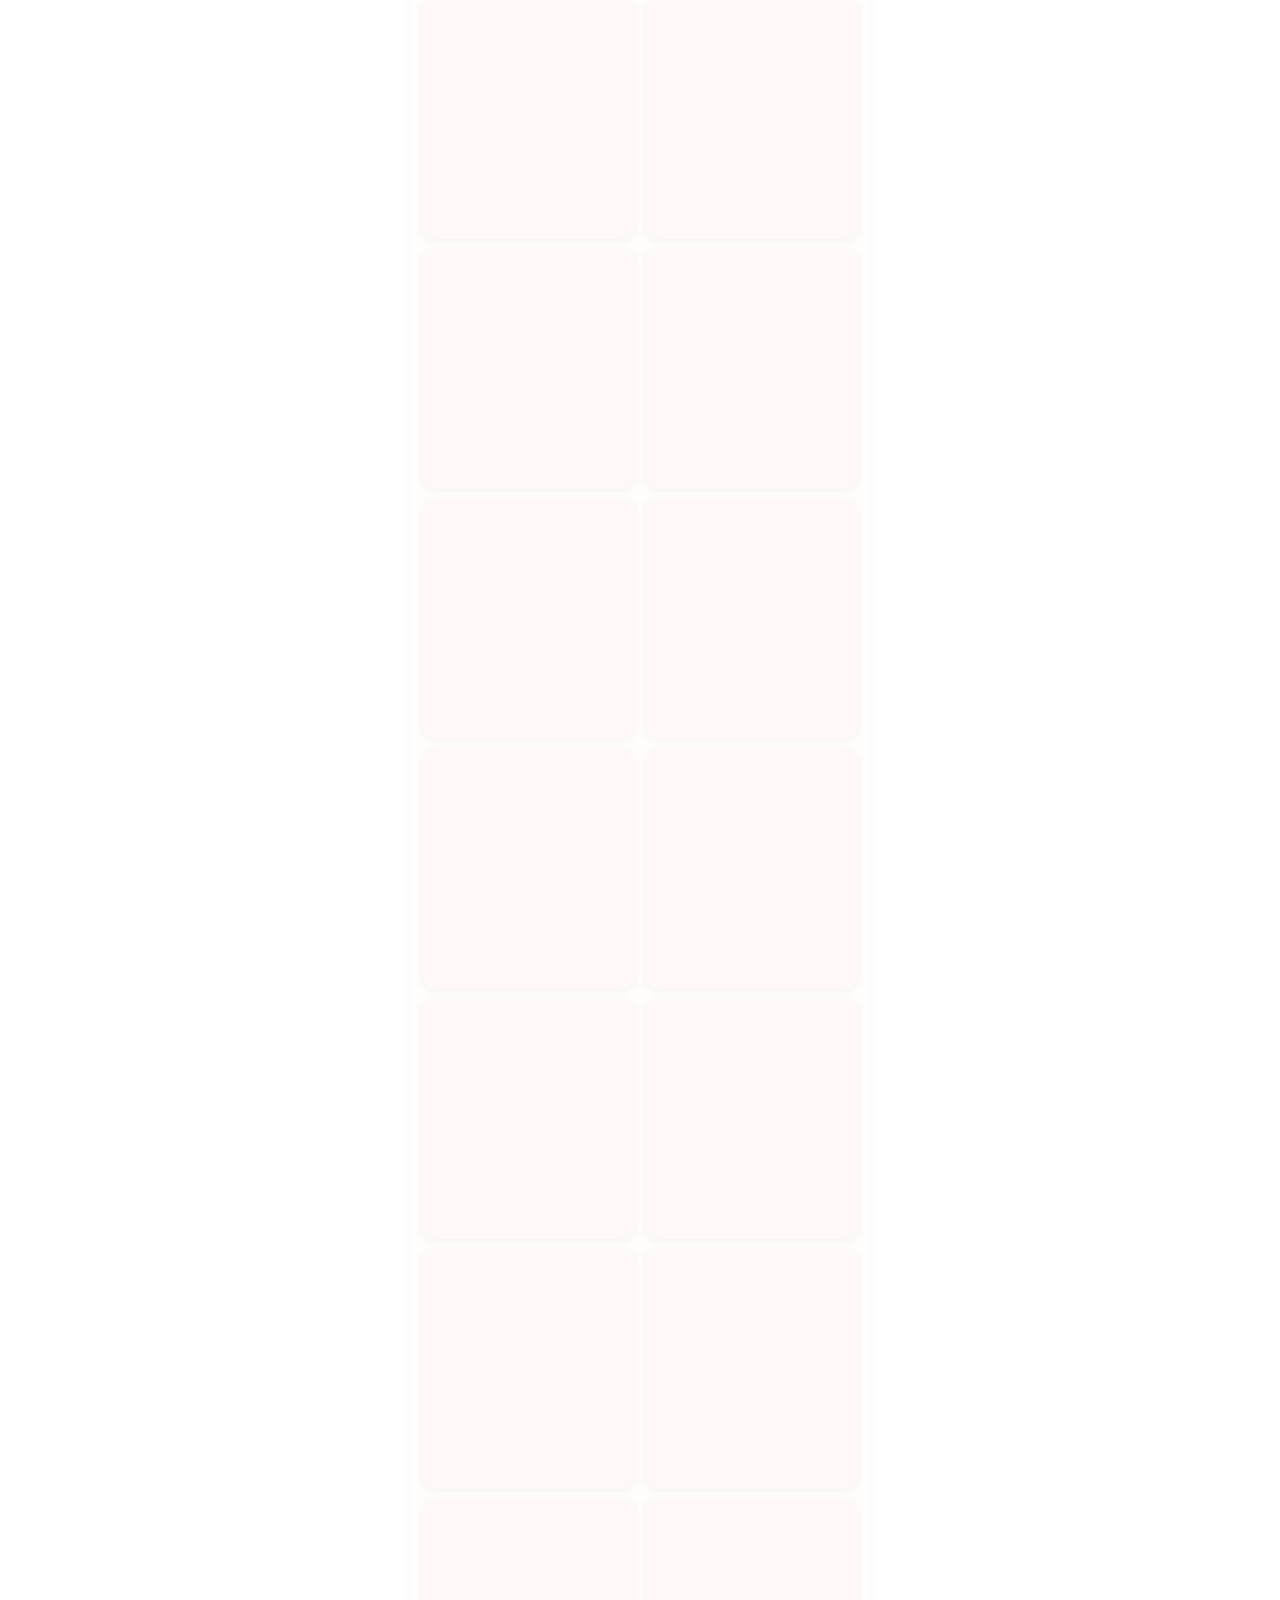
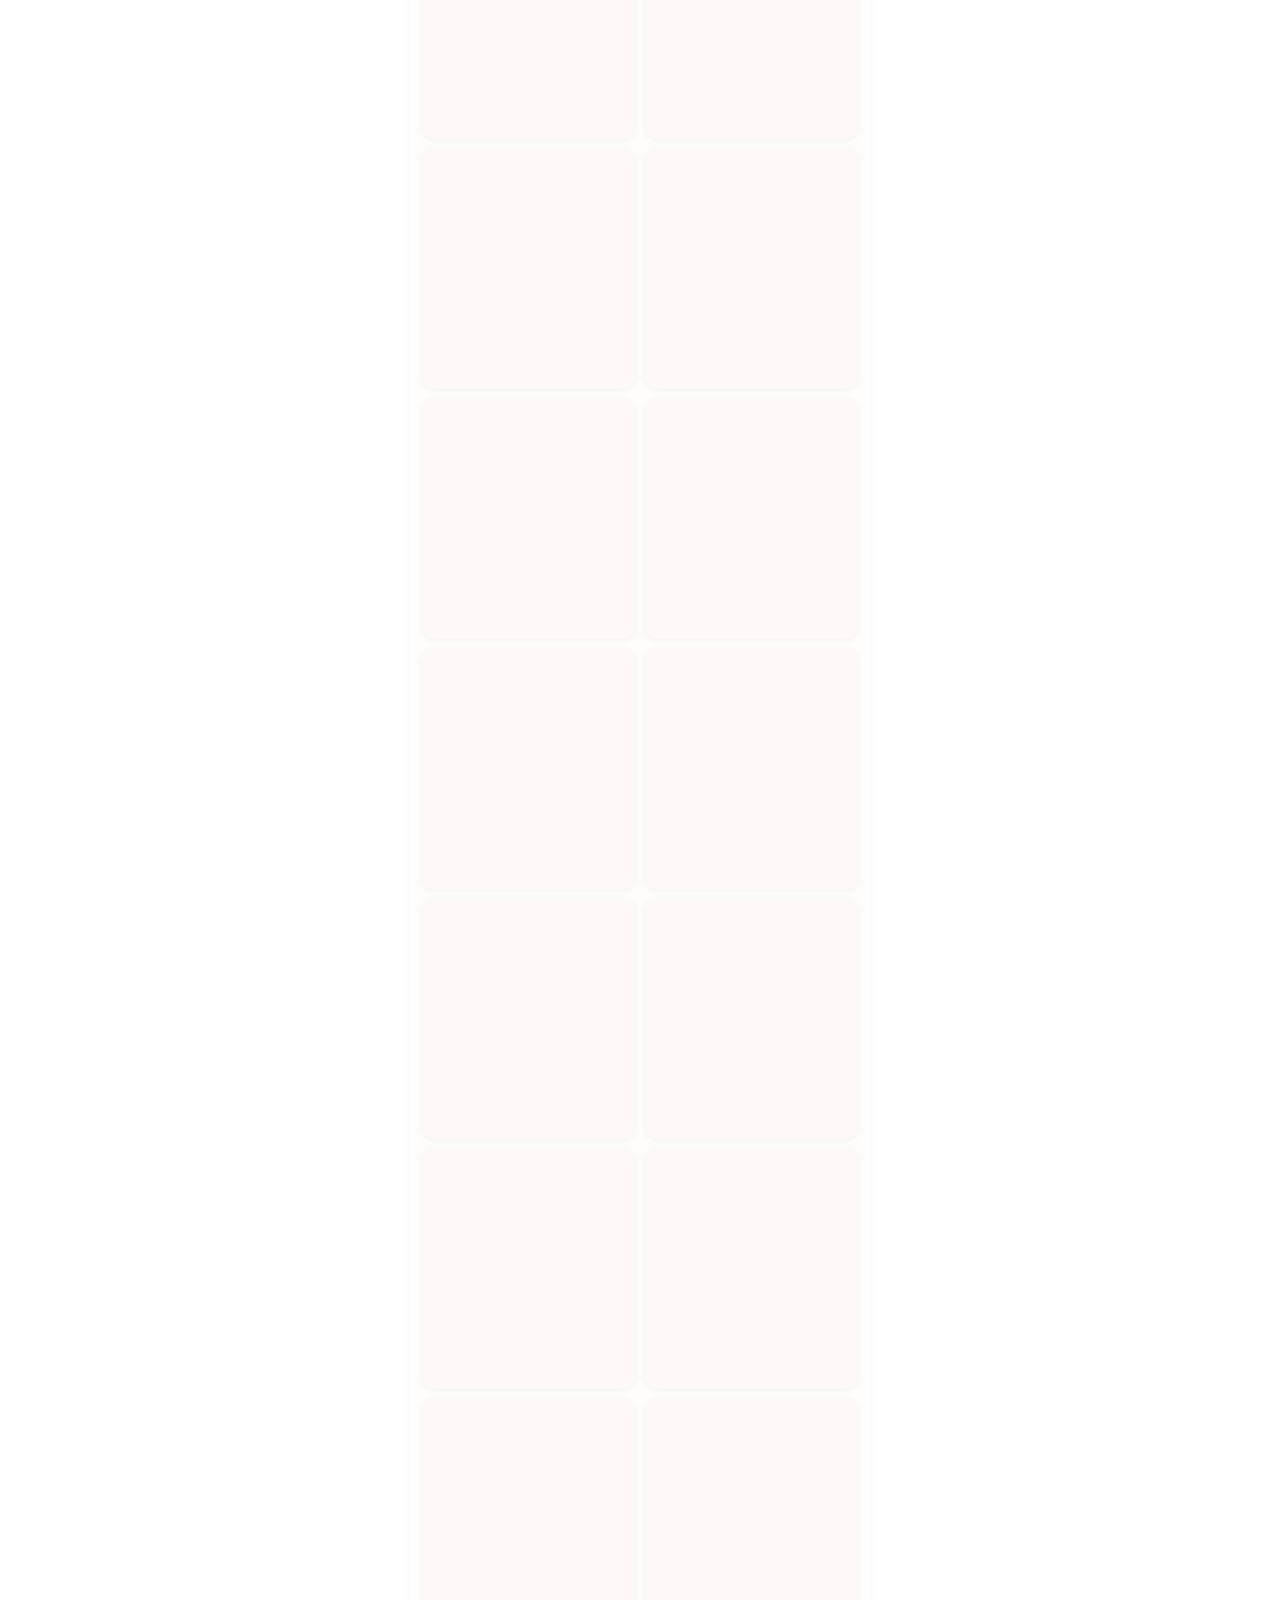
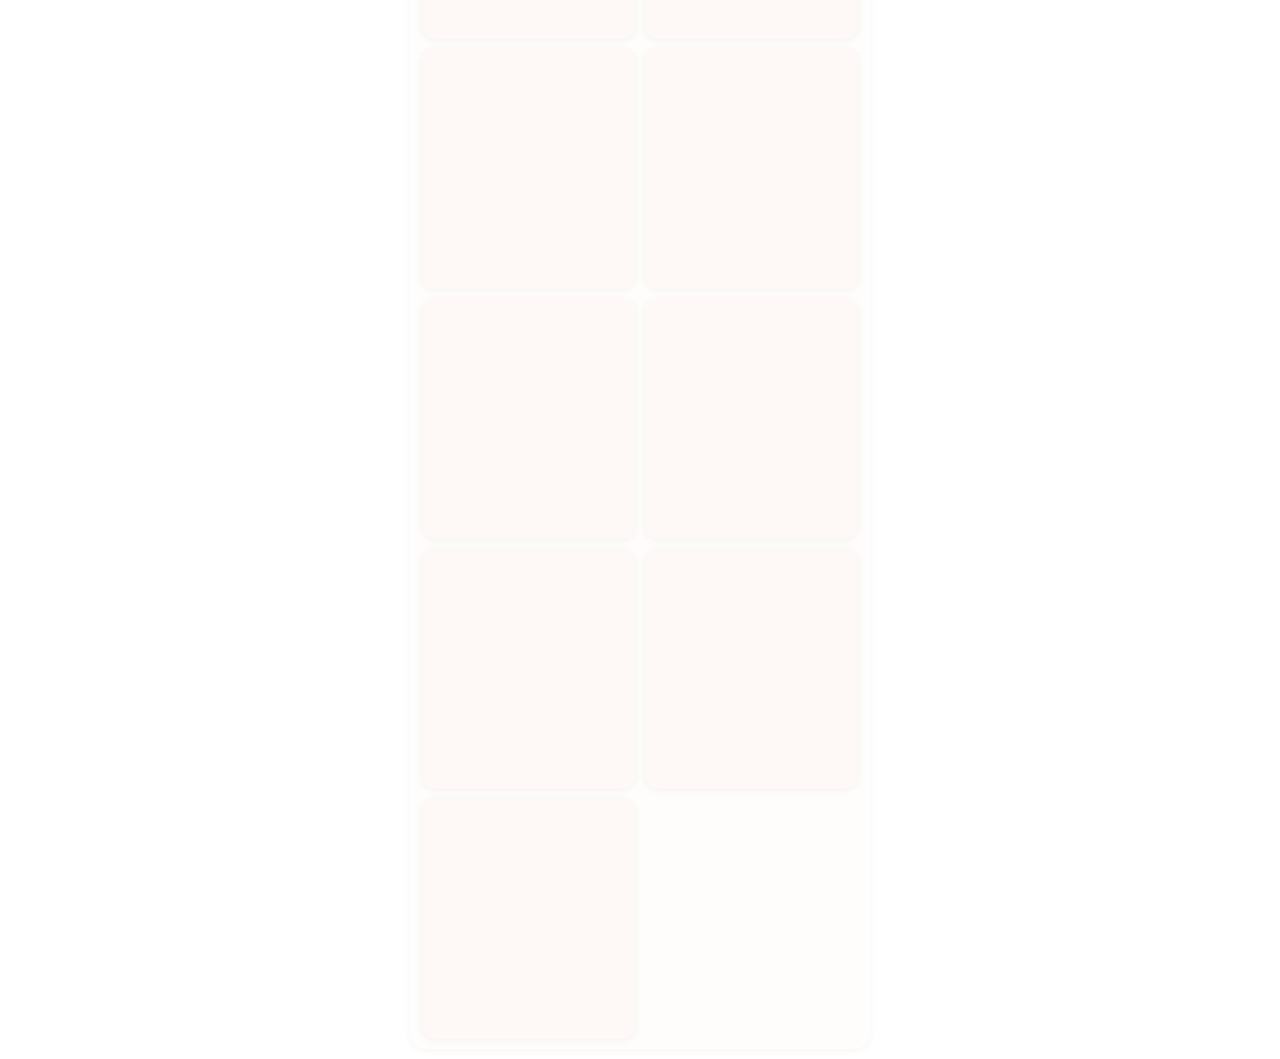
==== commit ff2dc60b: "更新缓存版本号" ====
--- a/index.html
+++ b/index.html
@@ -47,6 +47,6 @@
     <img id="viewerImg" src="" alt="照片预览">
   </div>
   
-  <script src="./script.js?v=1782114488465"></script>
+  <script src="./script.js?v=1782115311584"></script>
 </body>
 </html>
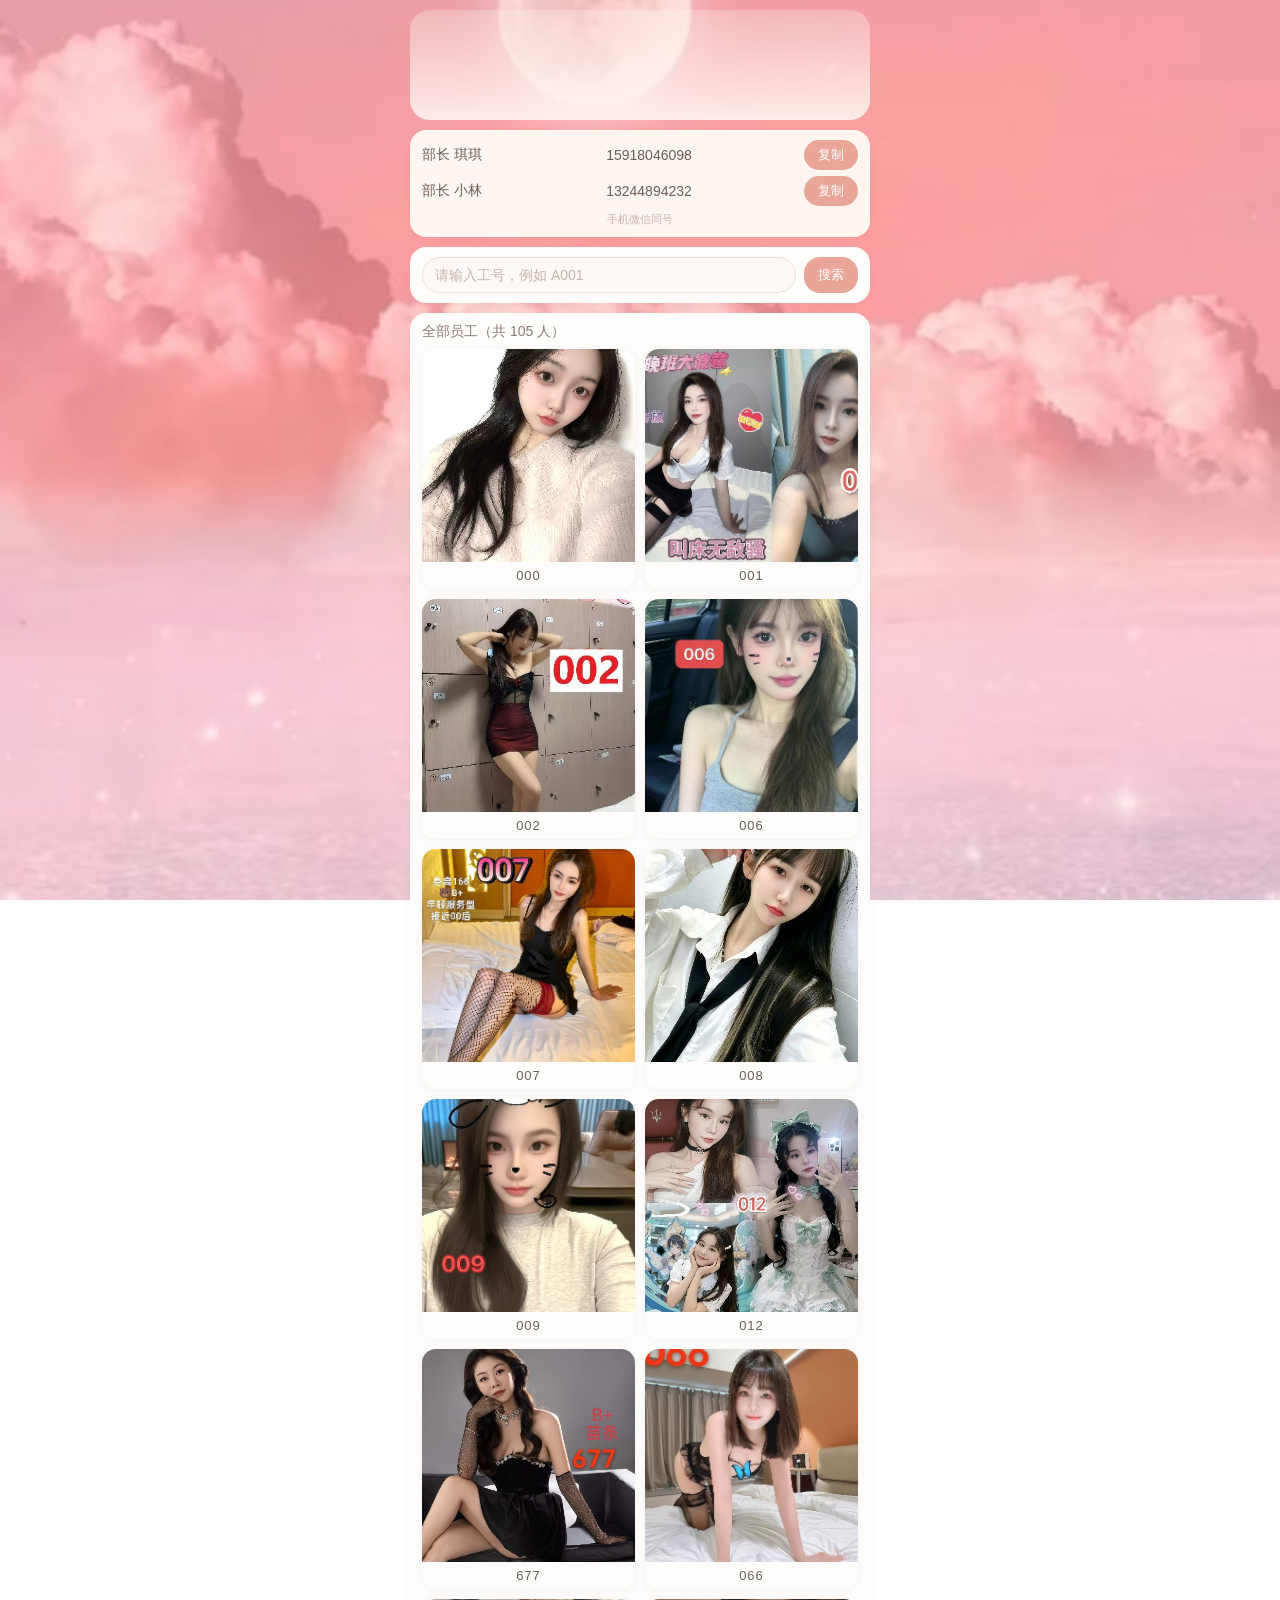
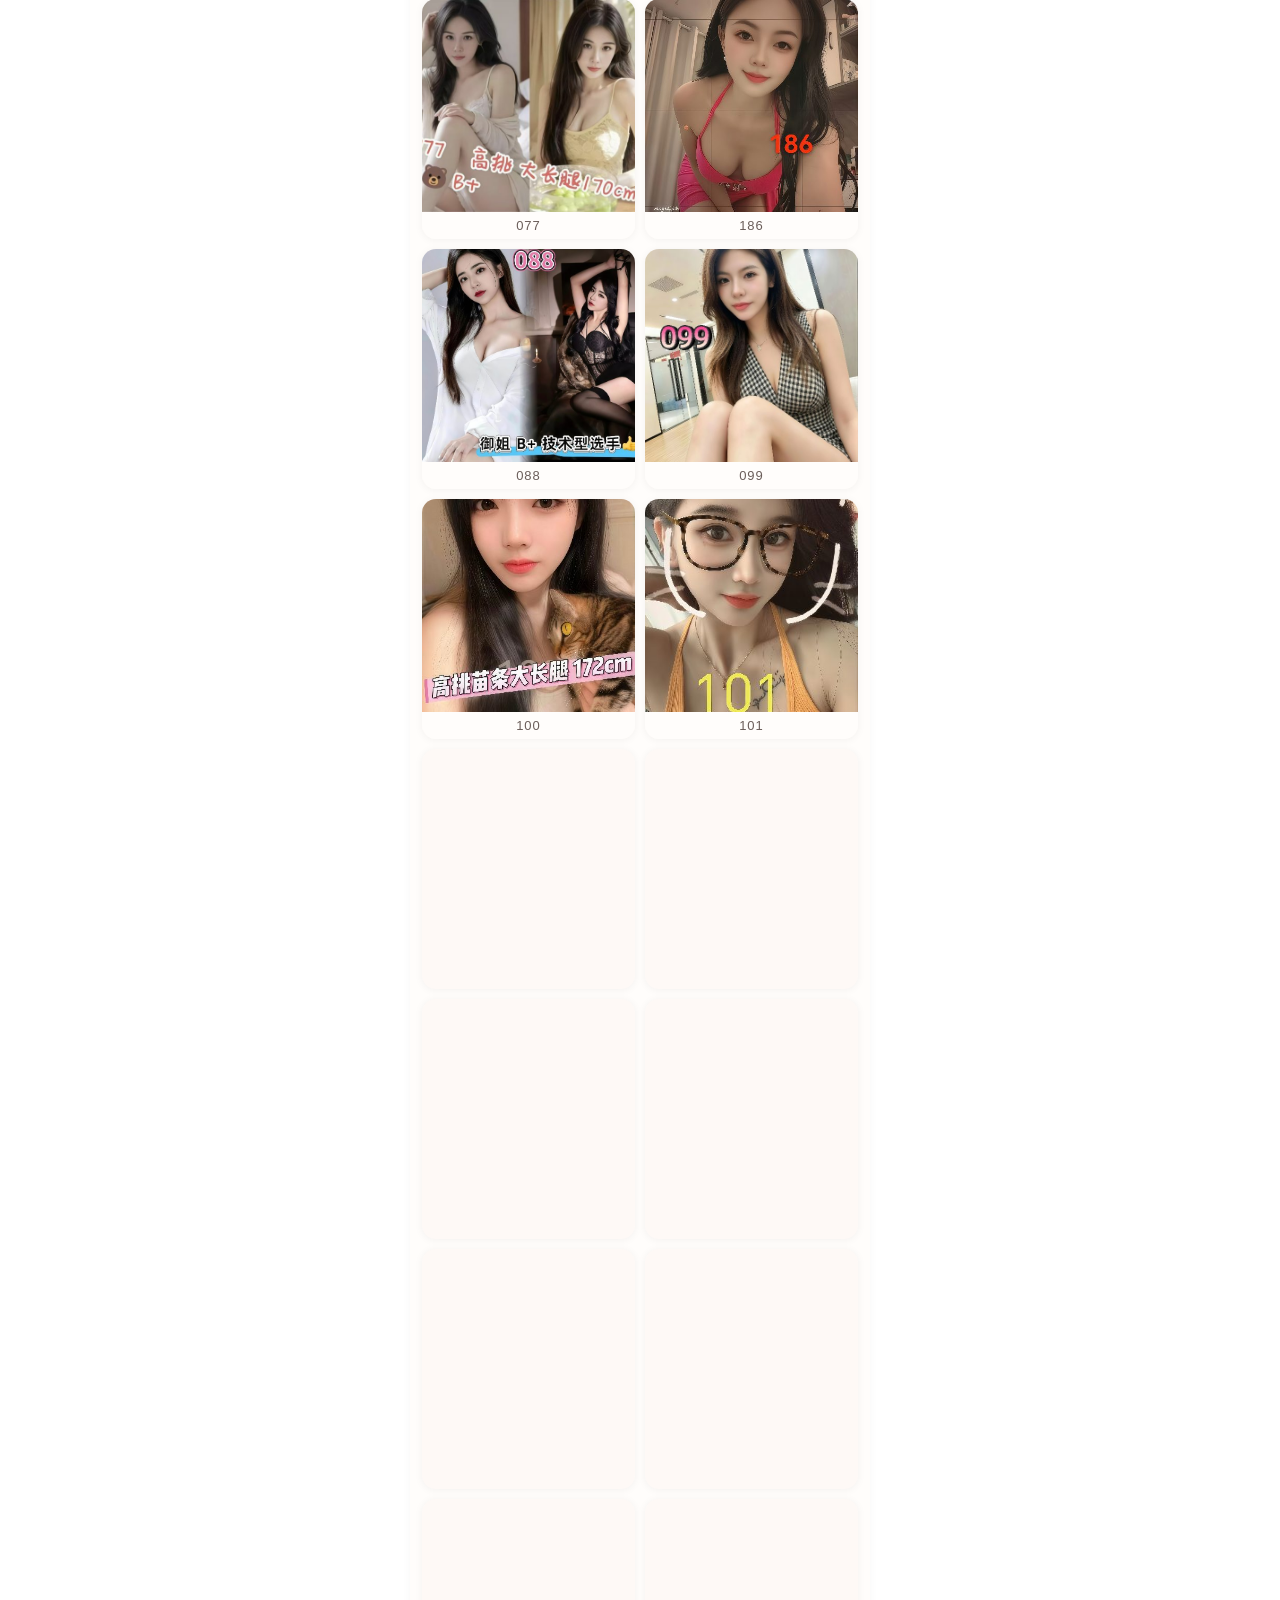
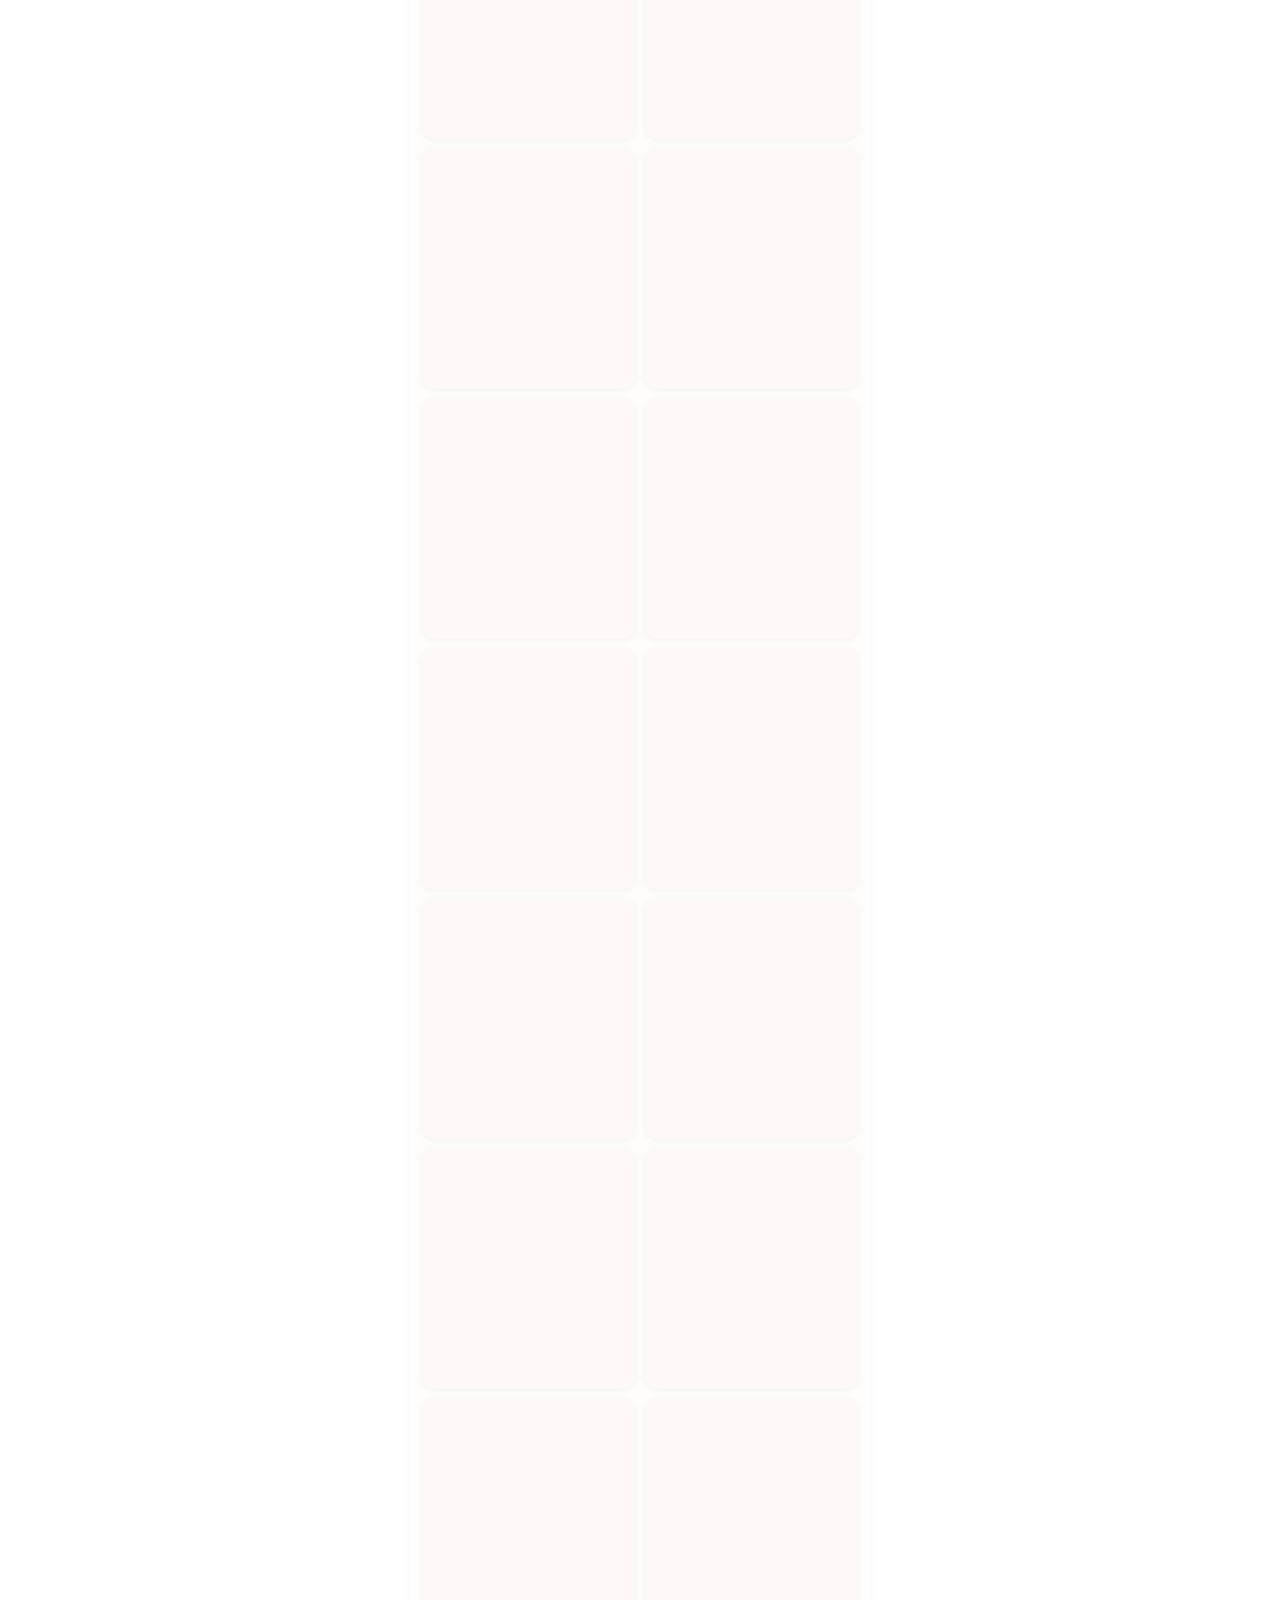
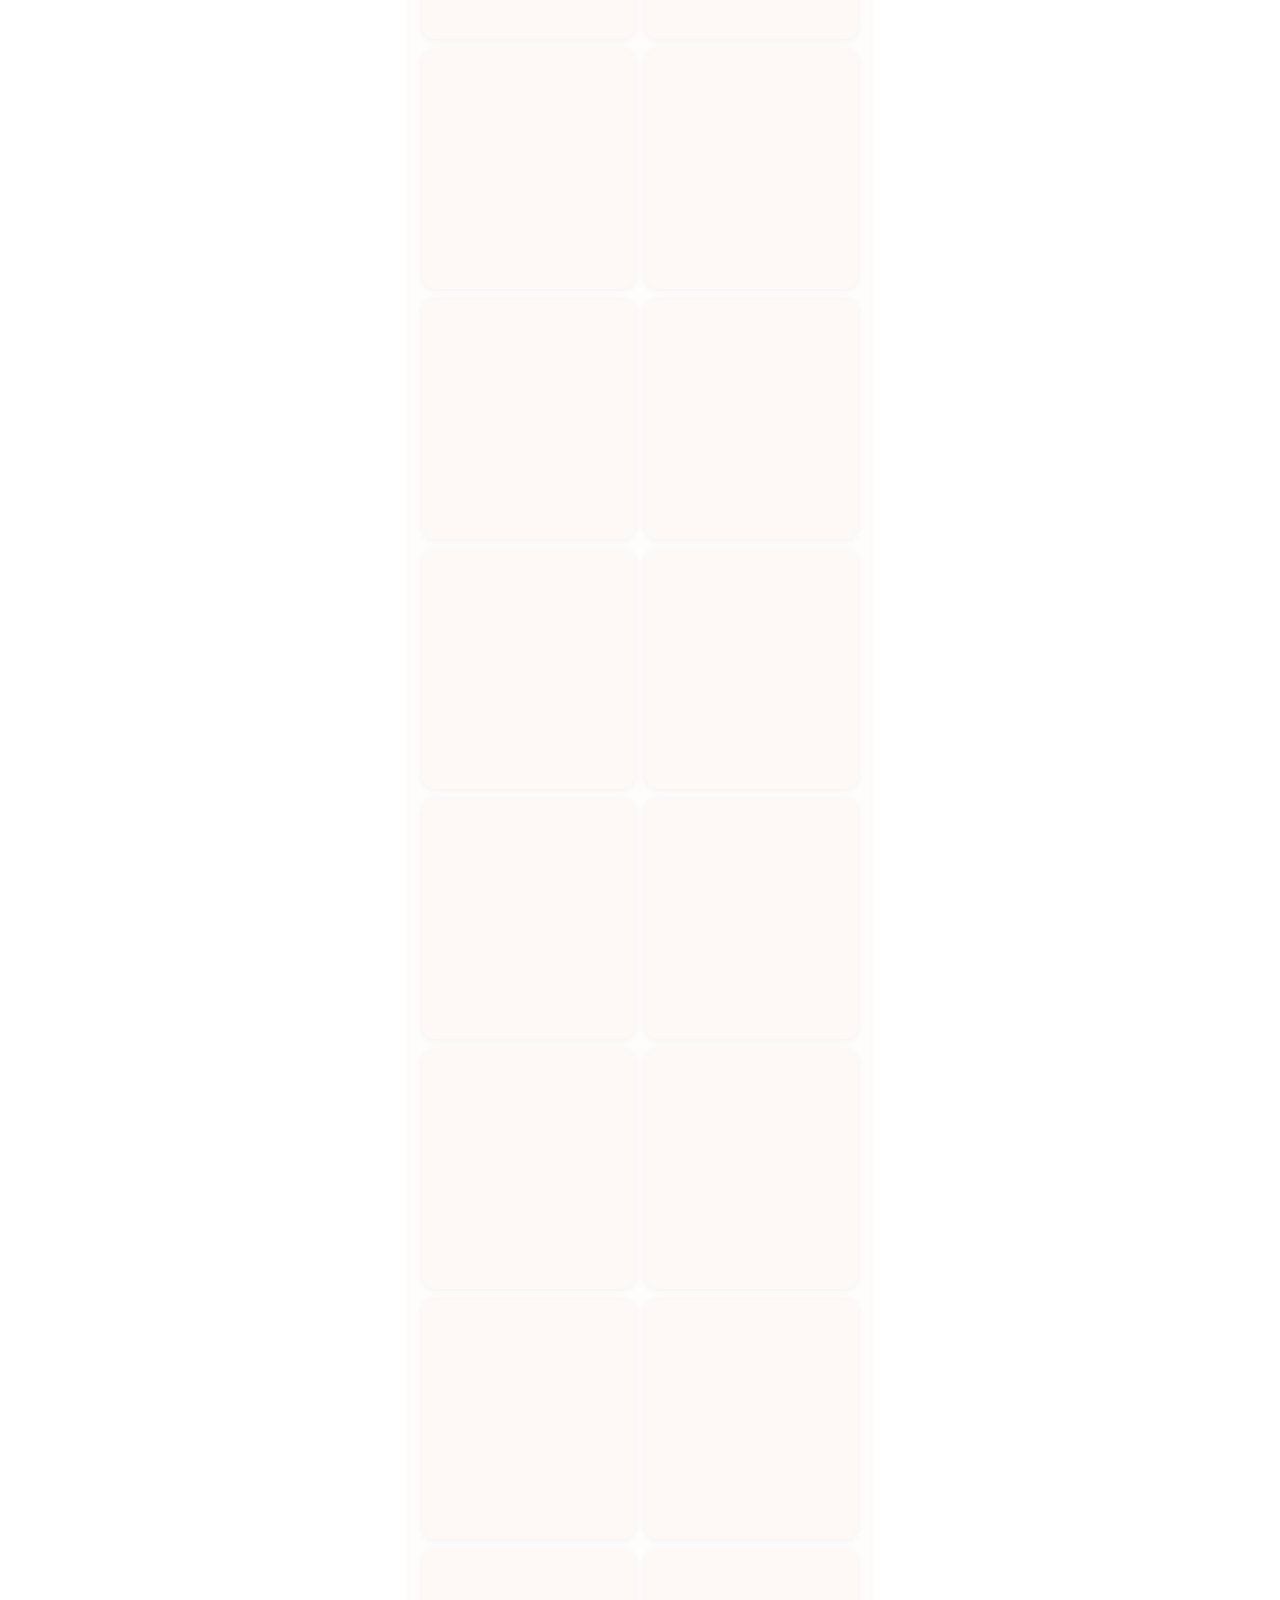
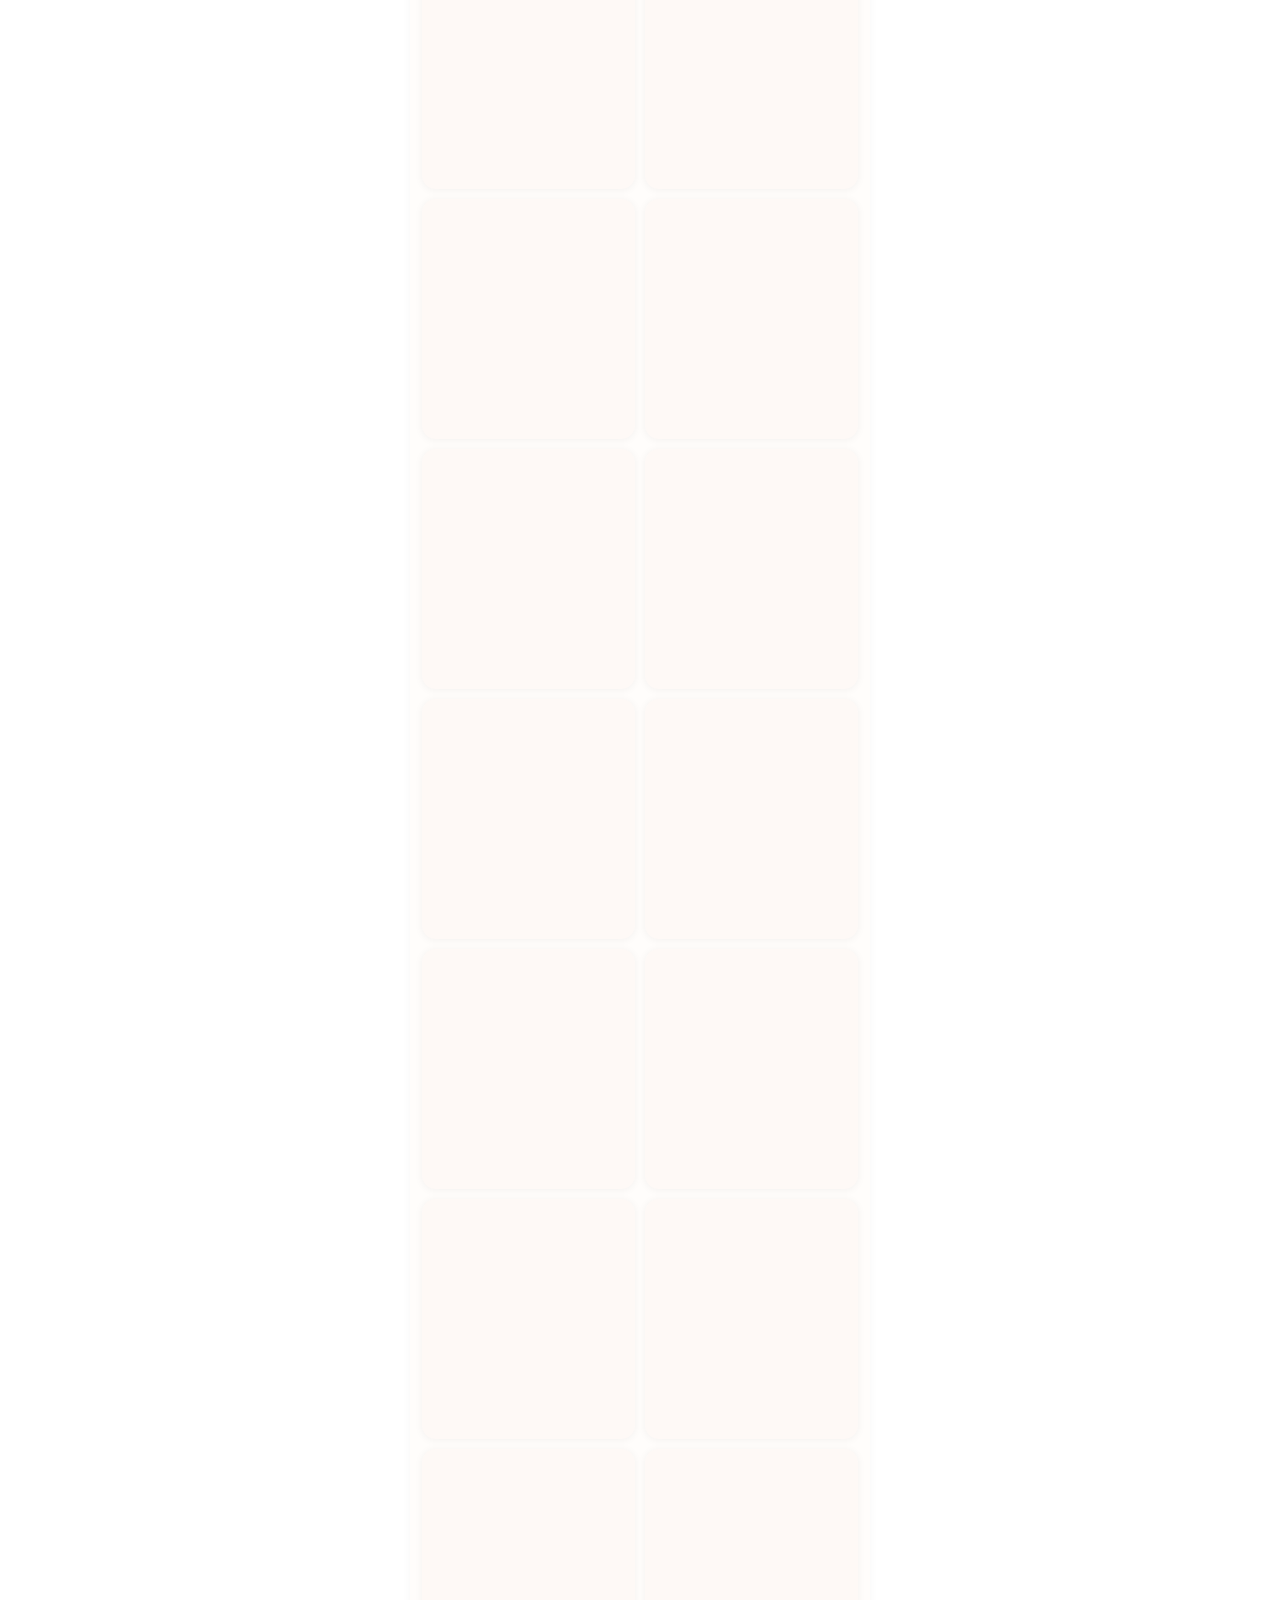
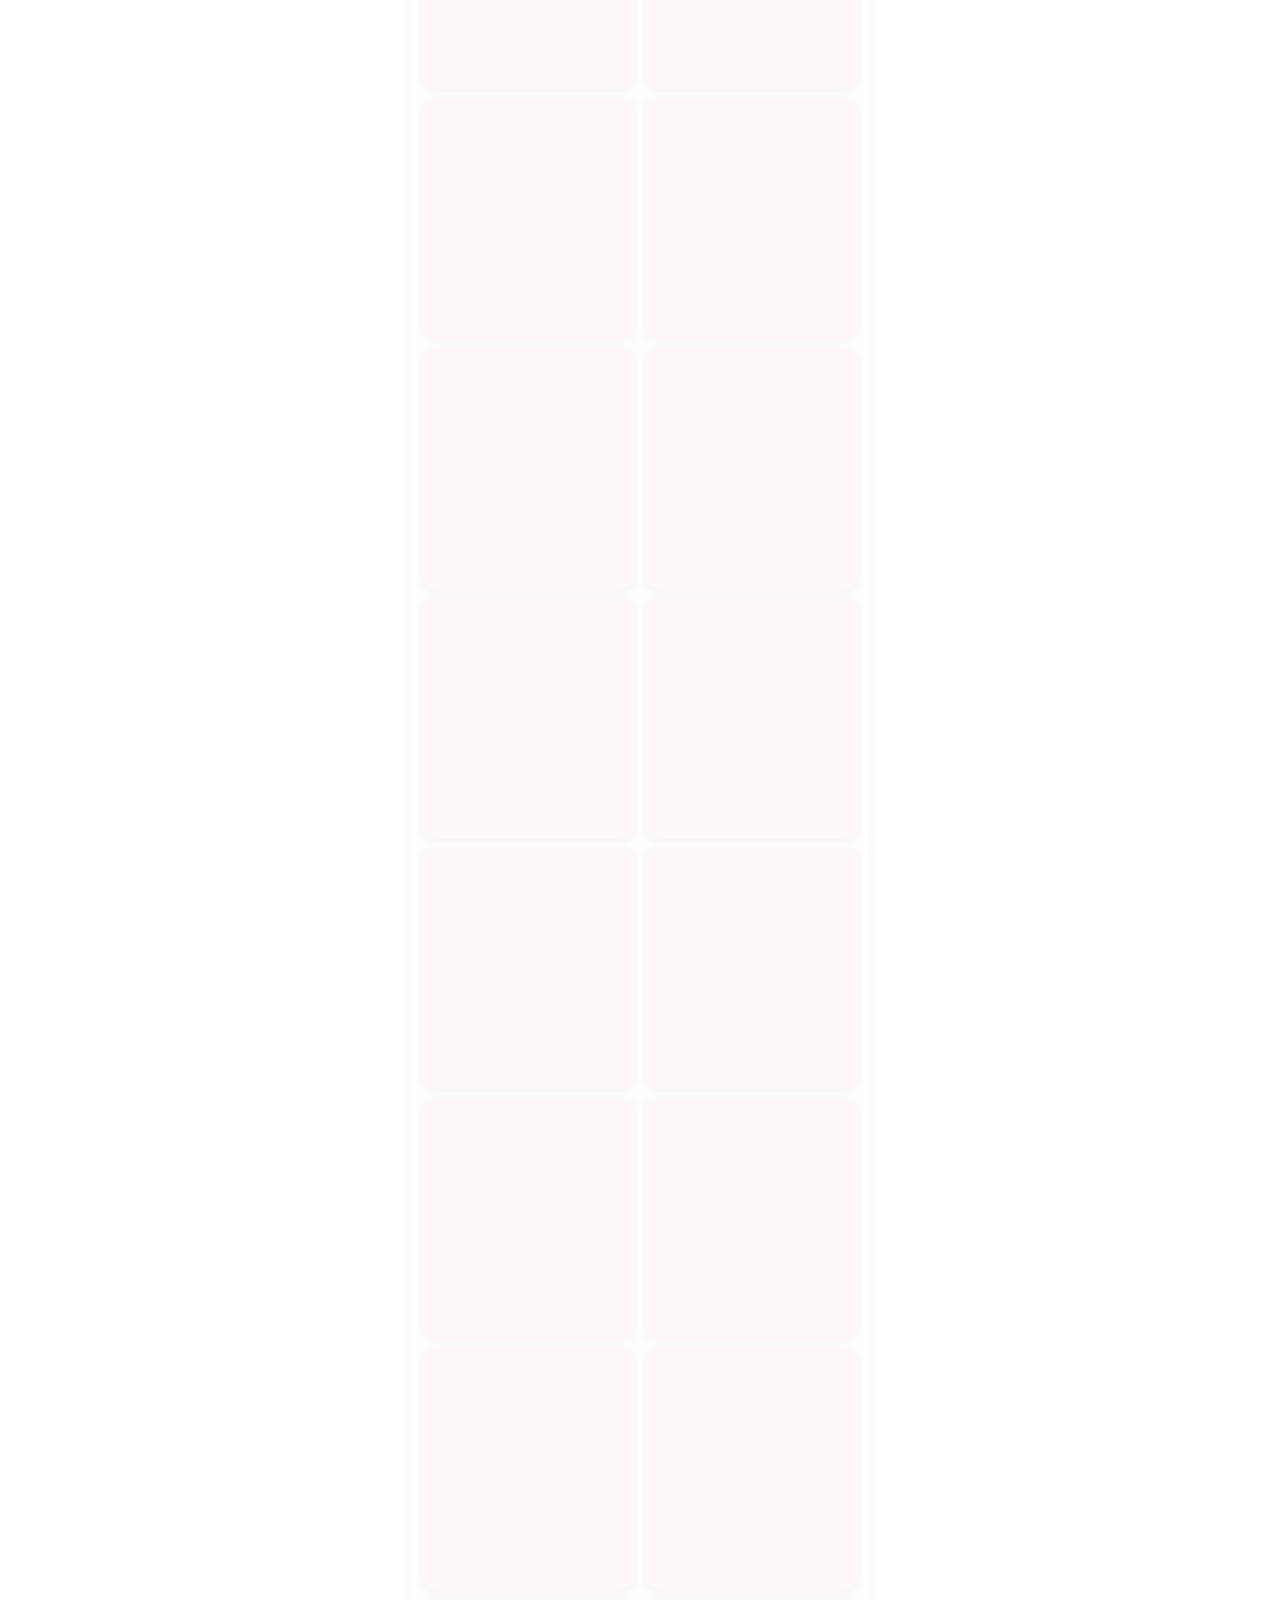
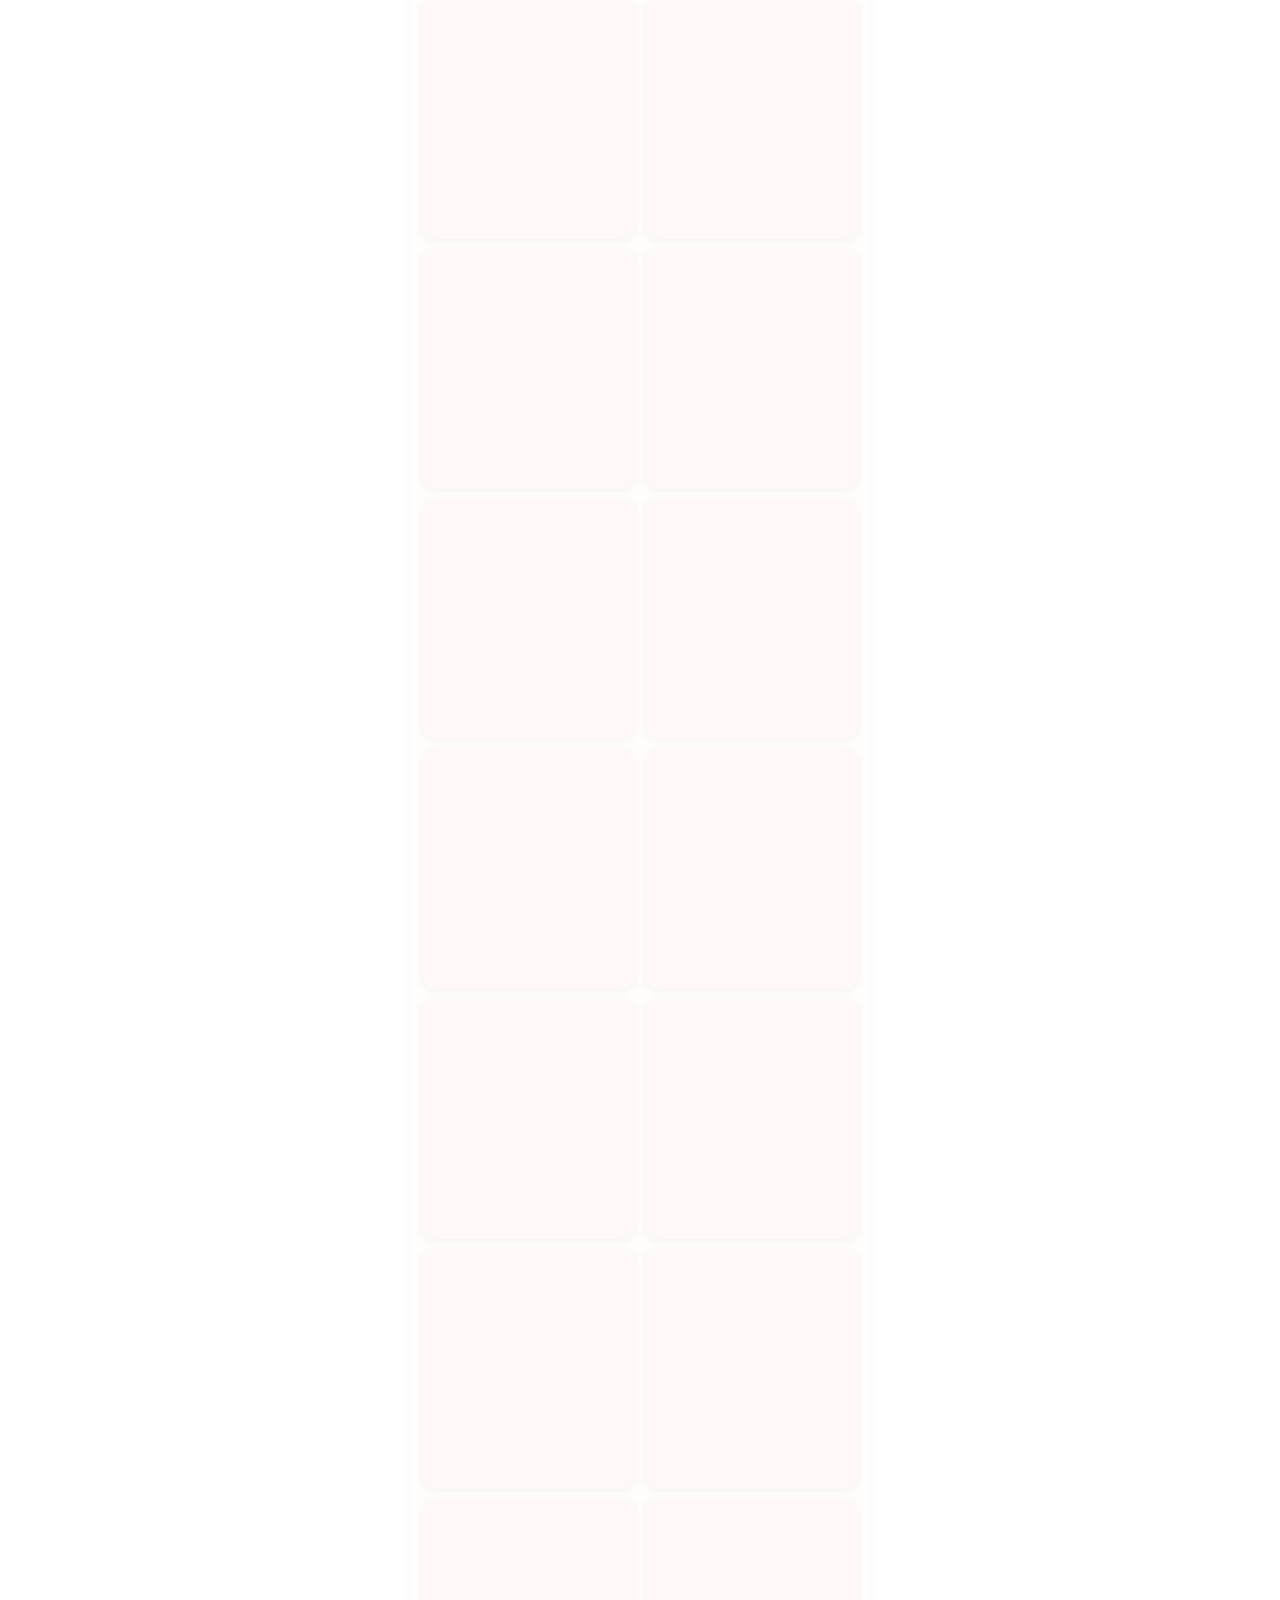
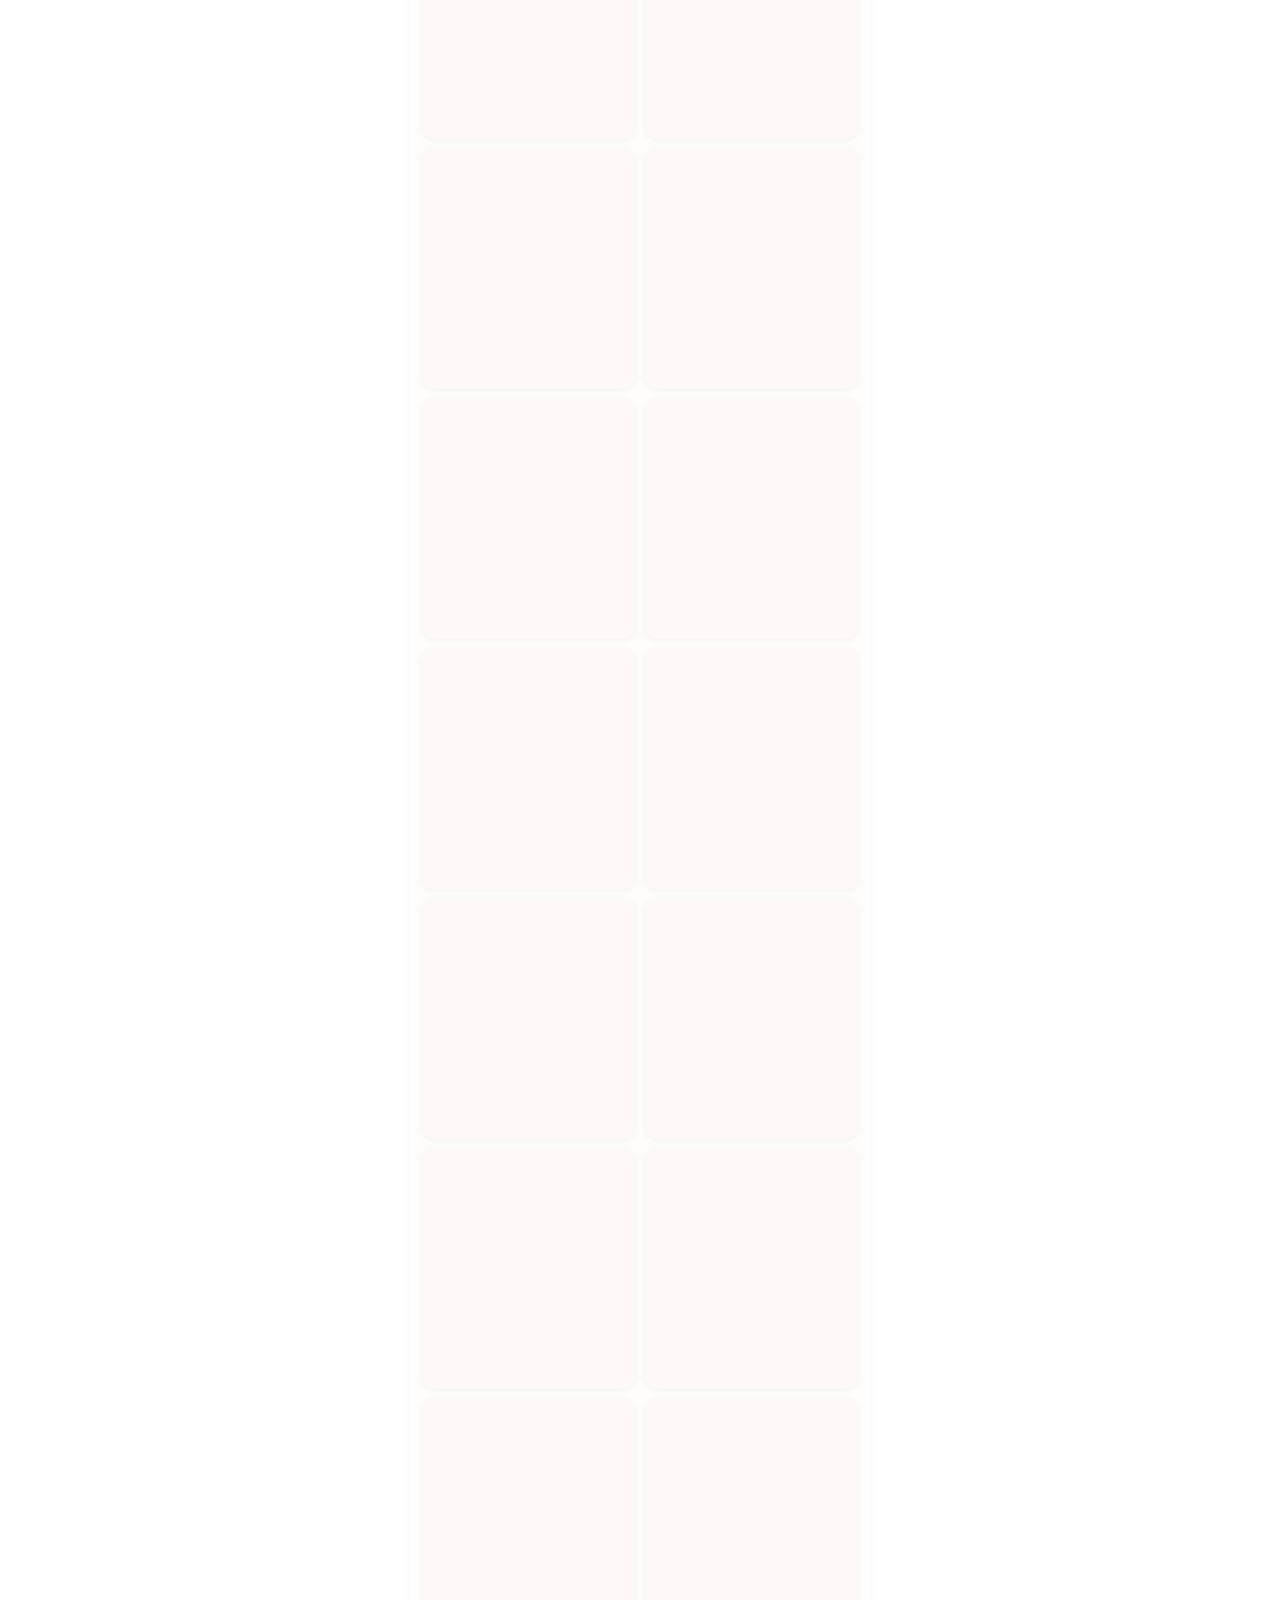
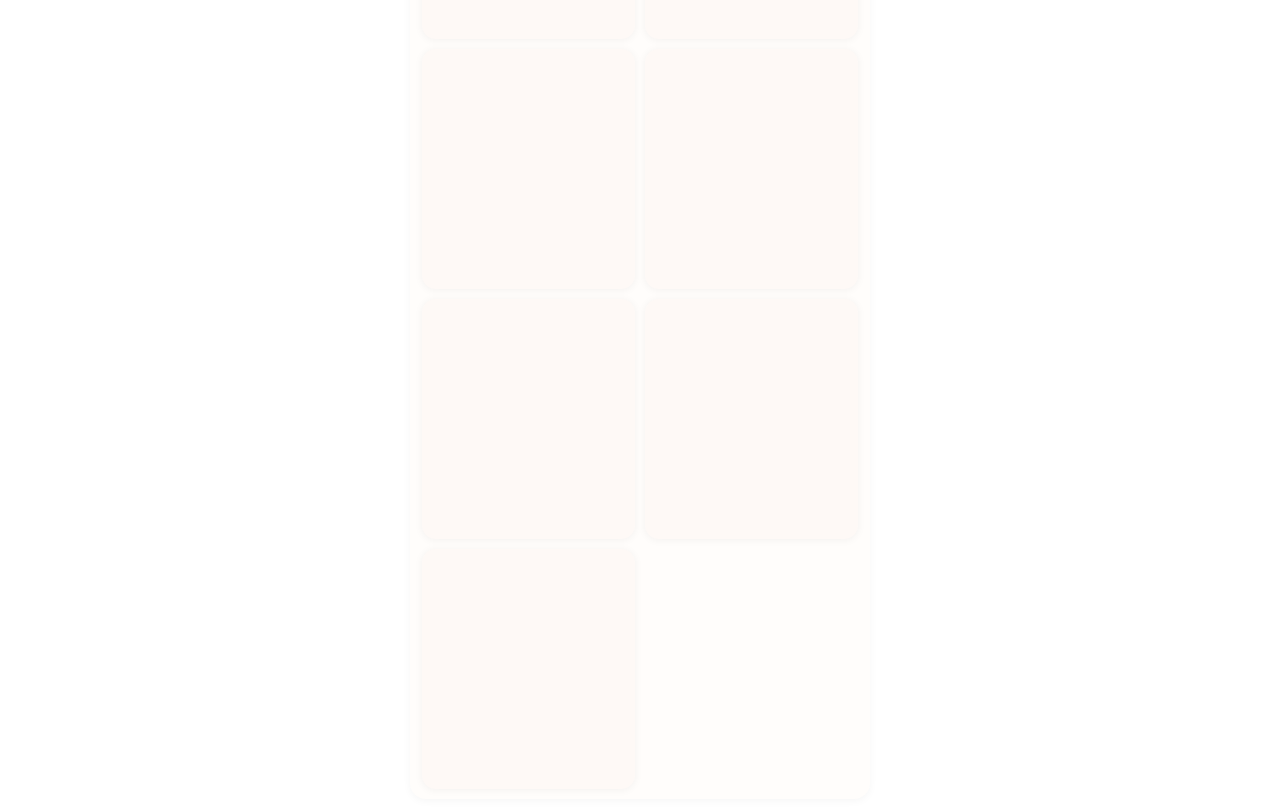
==== commit 069374d5: "更新缓存版本号" ====
--- a/index.html
+++ b/index.html
@@ -47,6 +47,6 @@
     <img id="viewerImg" src="" alt="照片预览">
   </div>
   
-  <script src="./script.js?v=1782115311584"></script>
+  <script src="./script.js?v=1782115864620"></script>
 </body>
 </html>
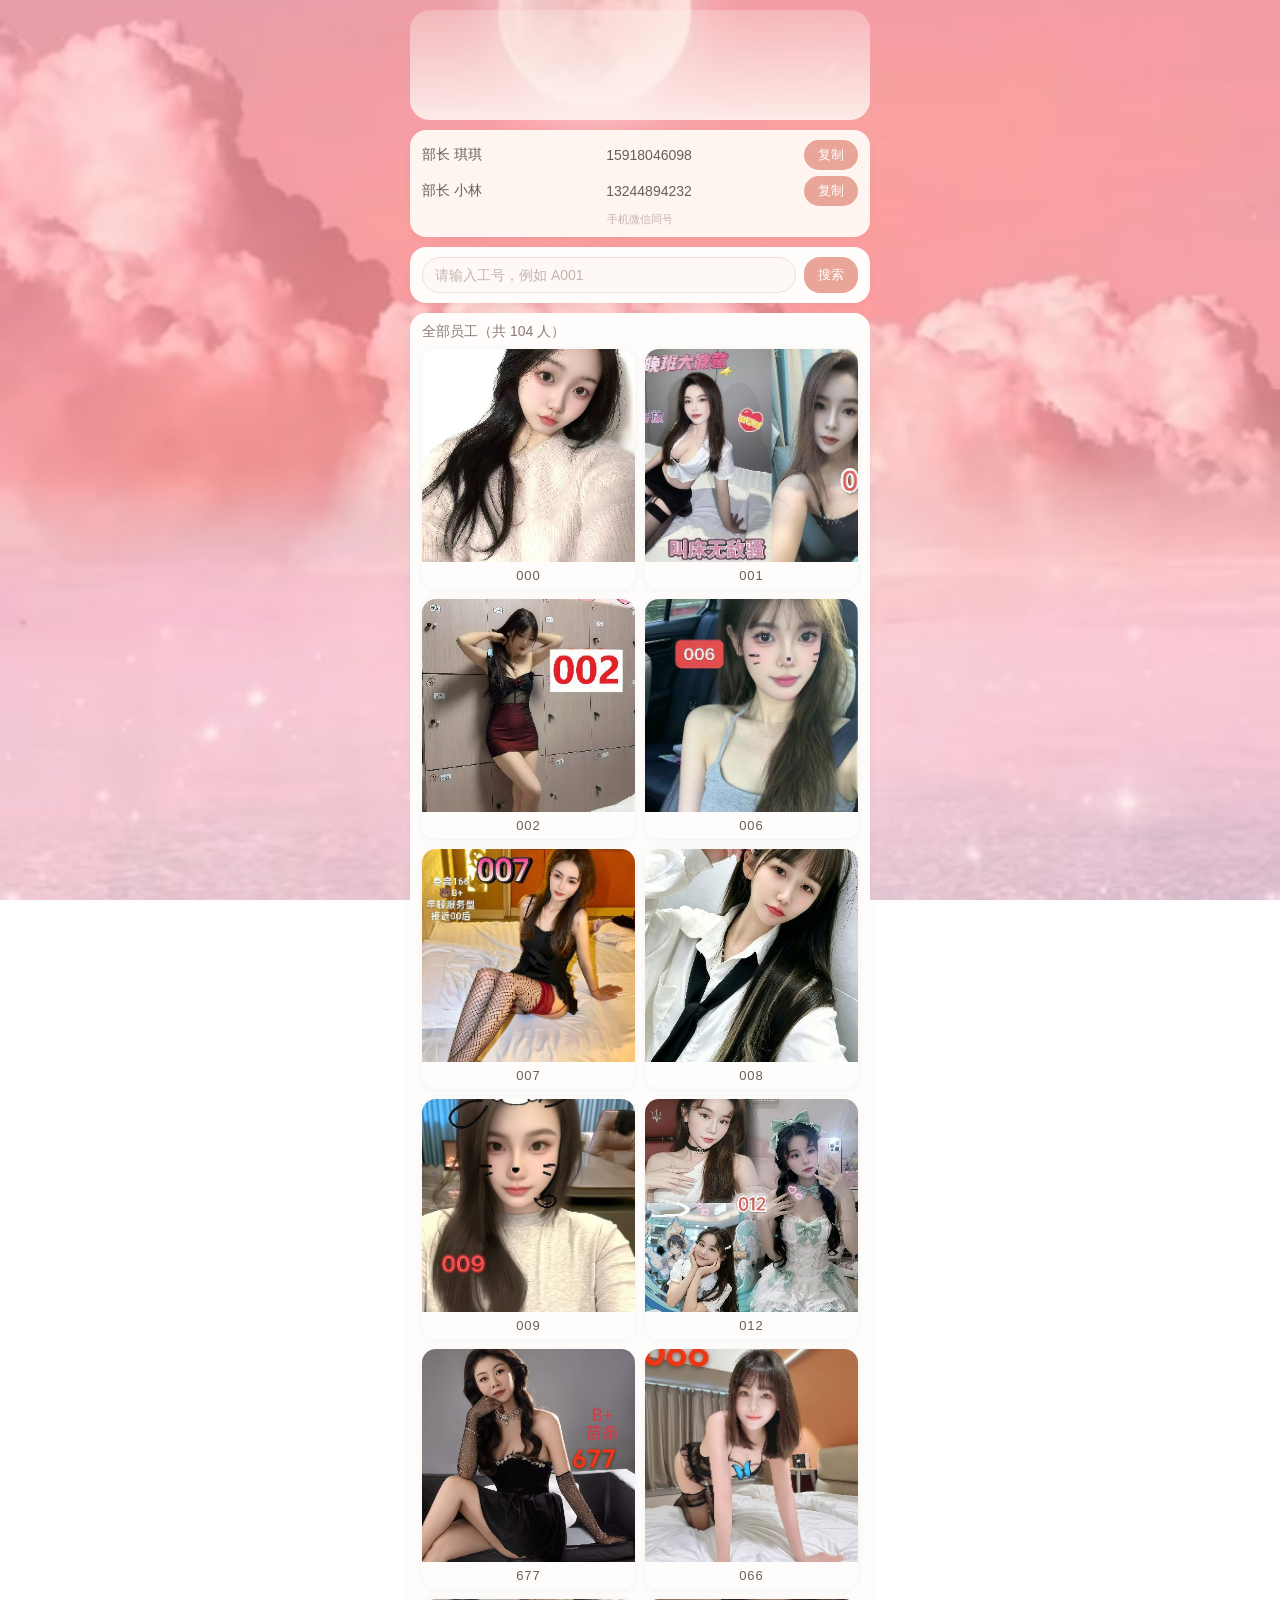
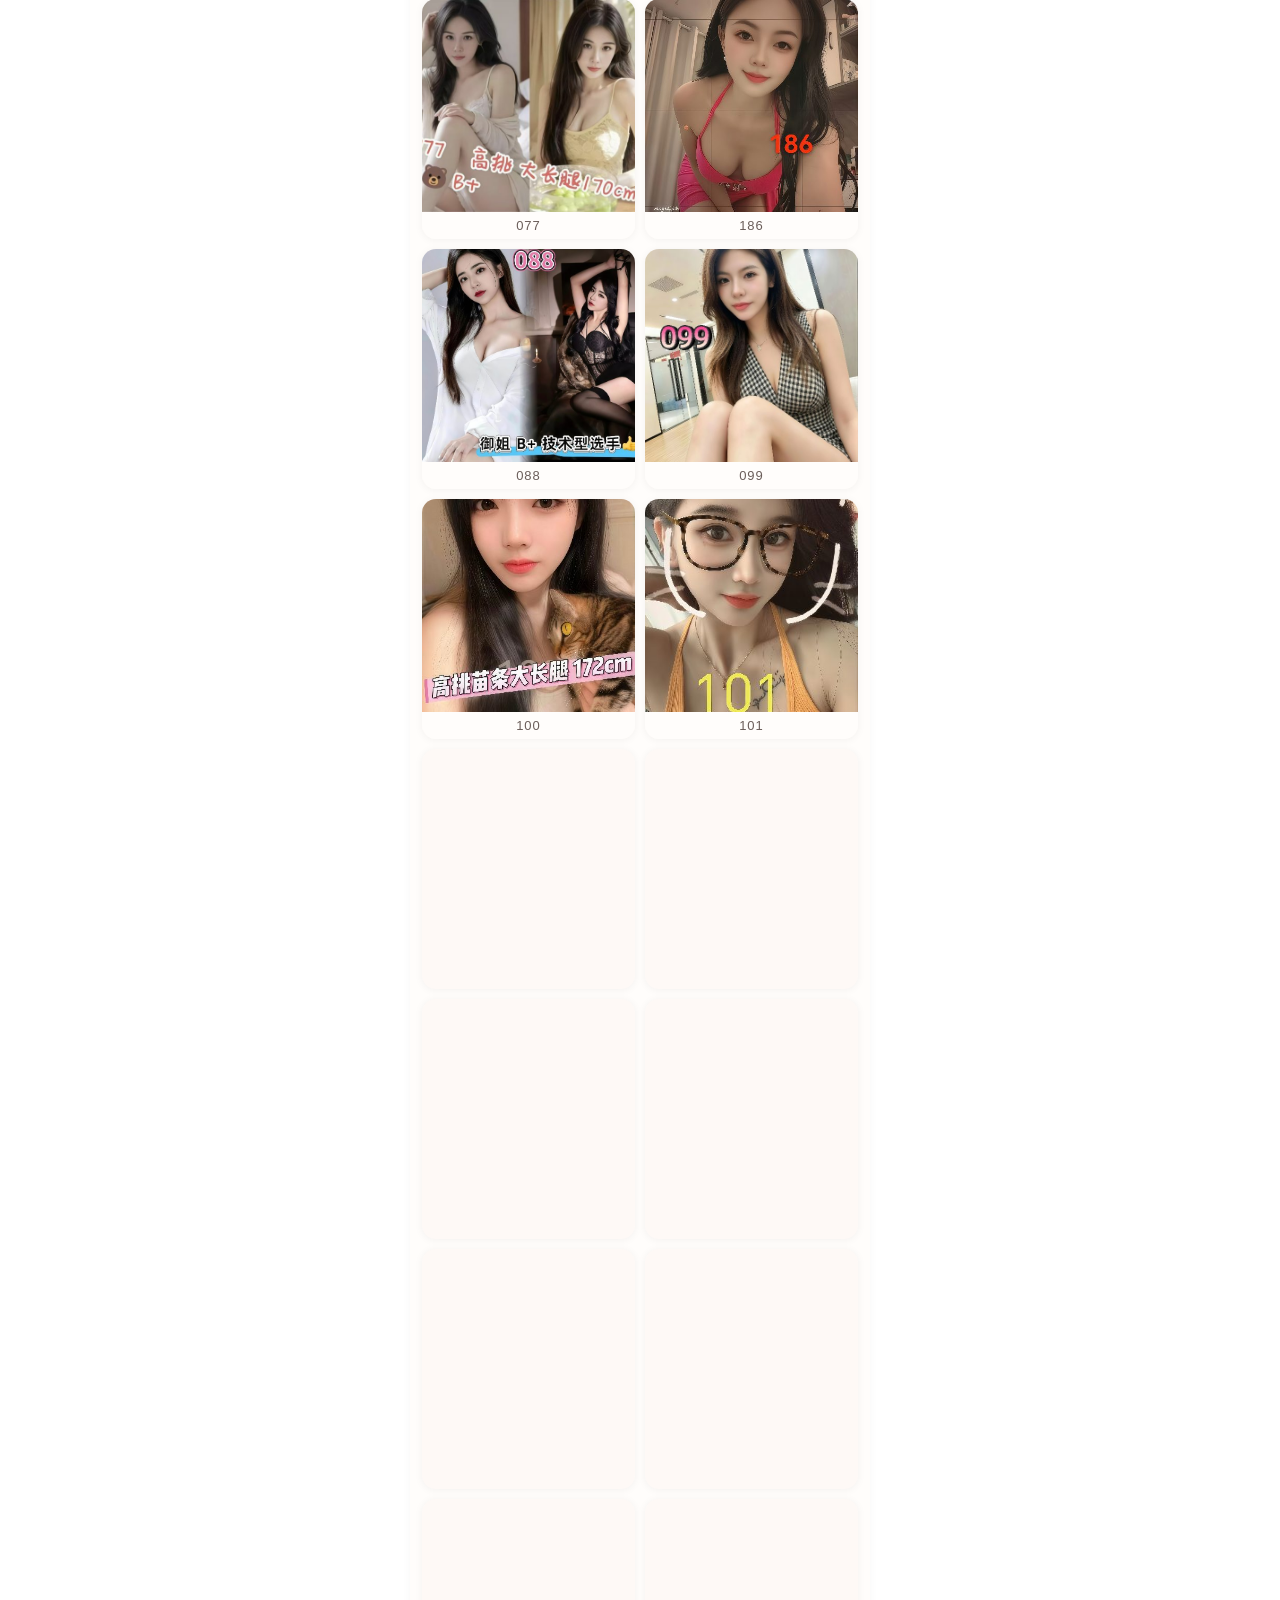
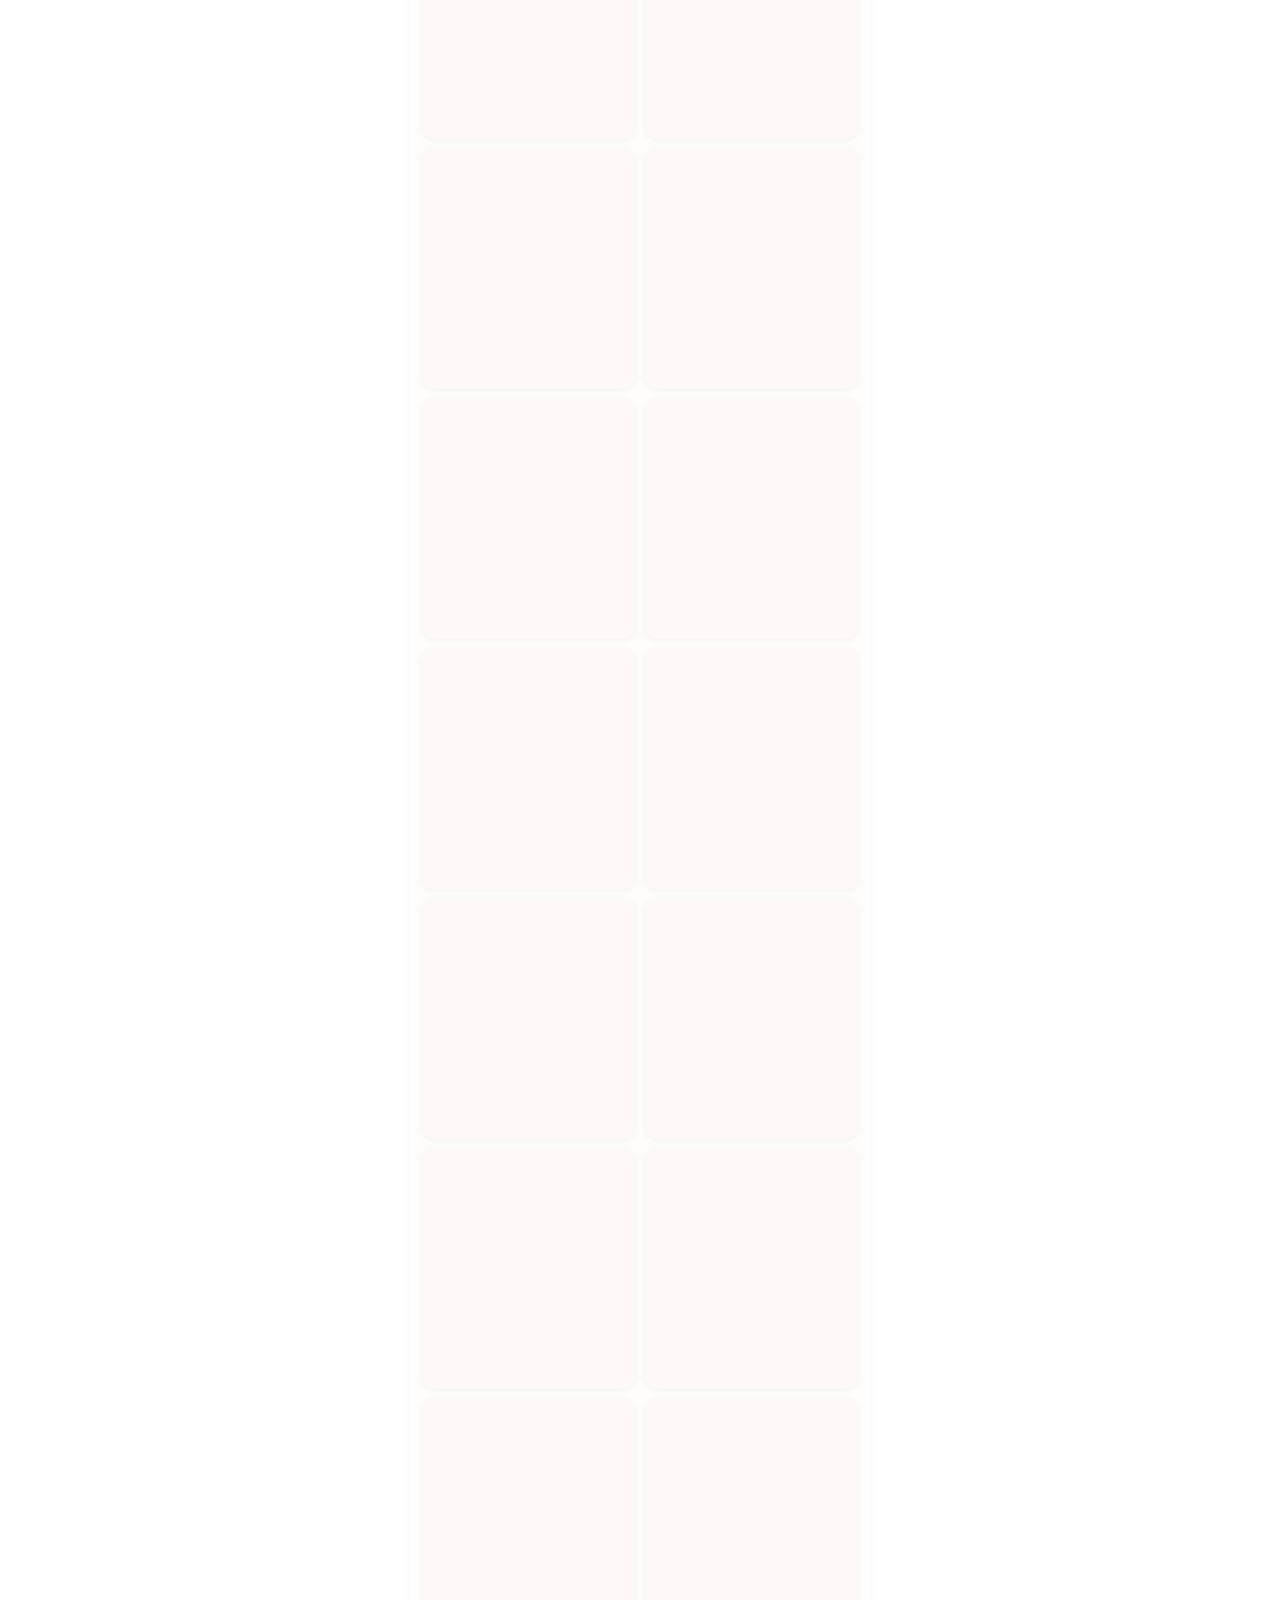
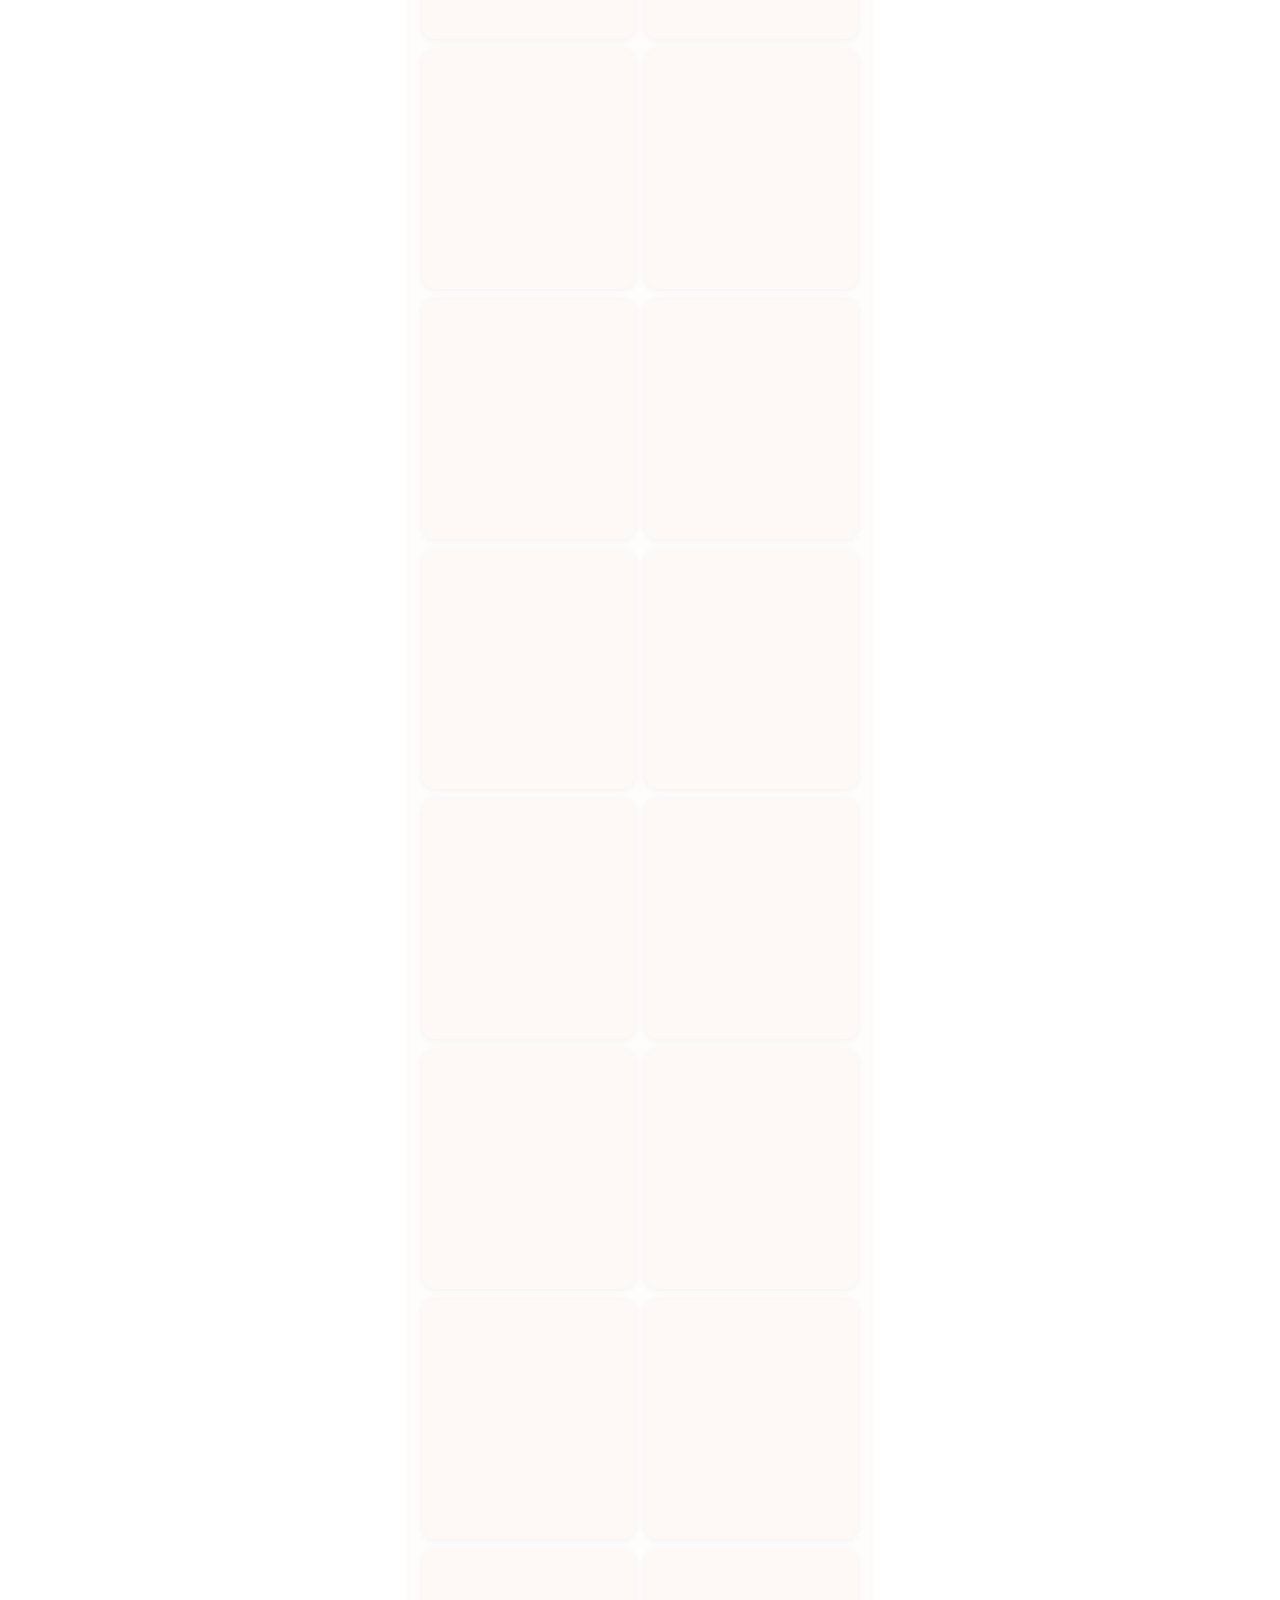
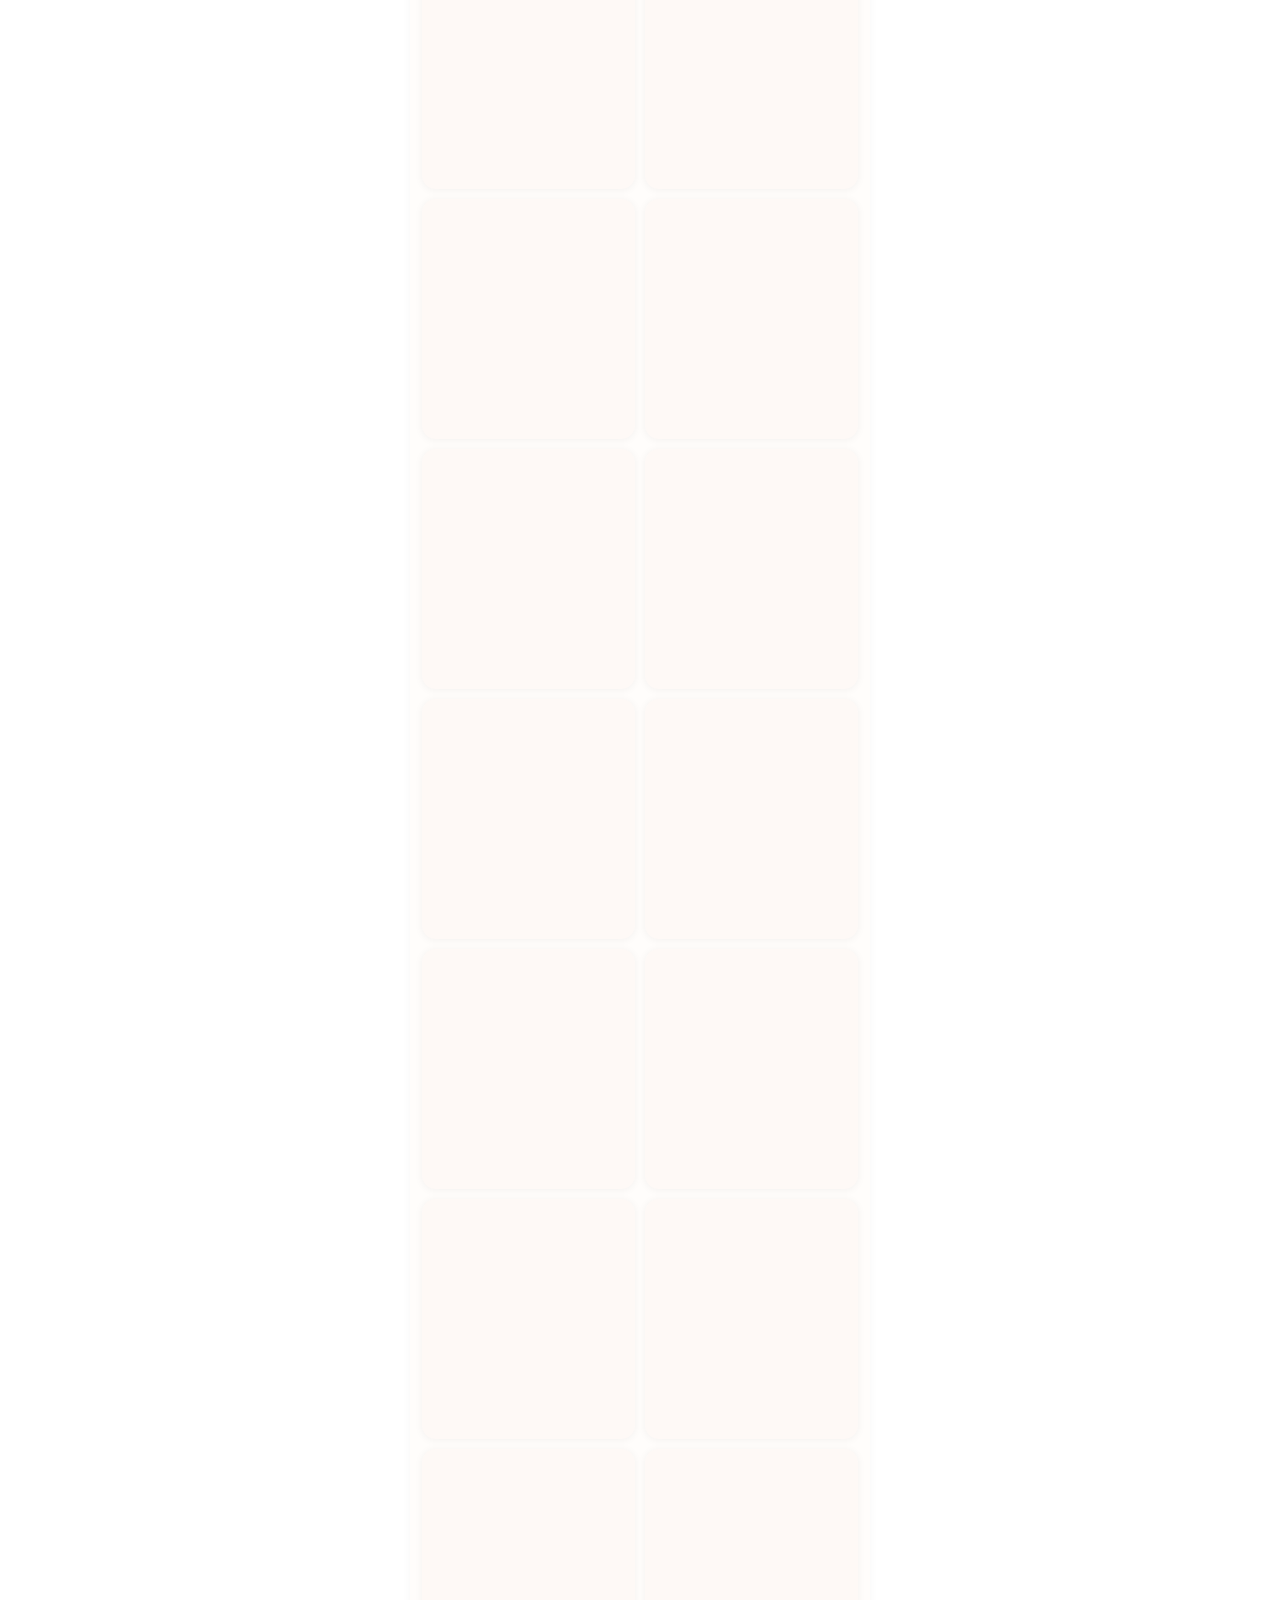
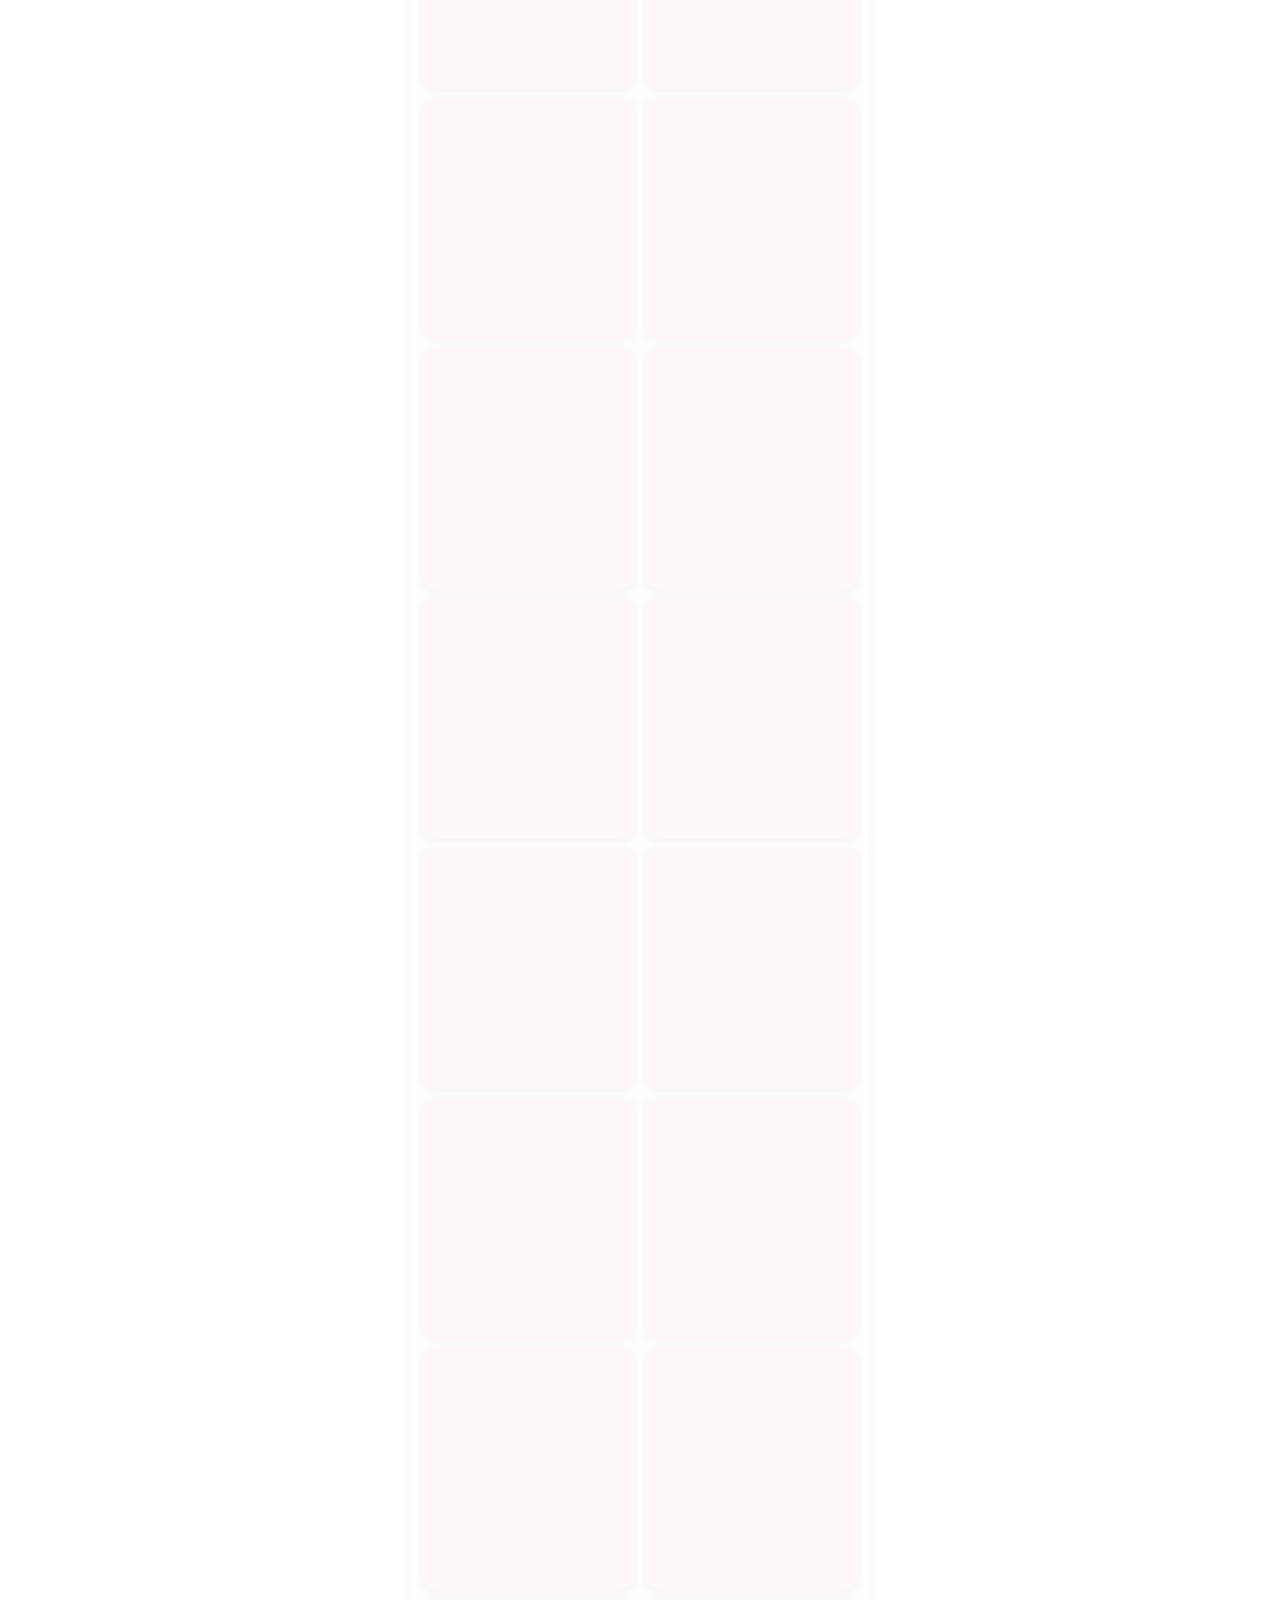
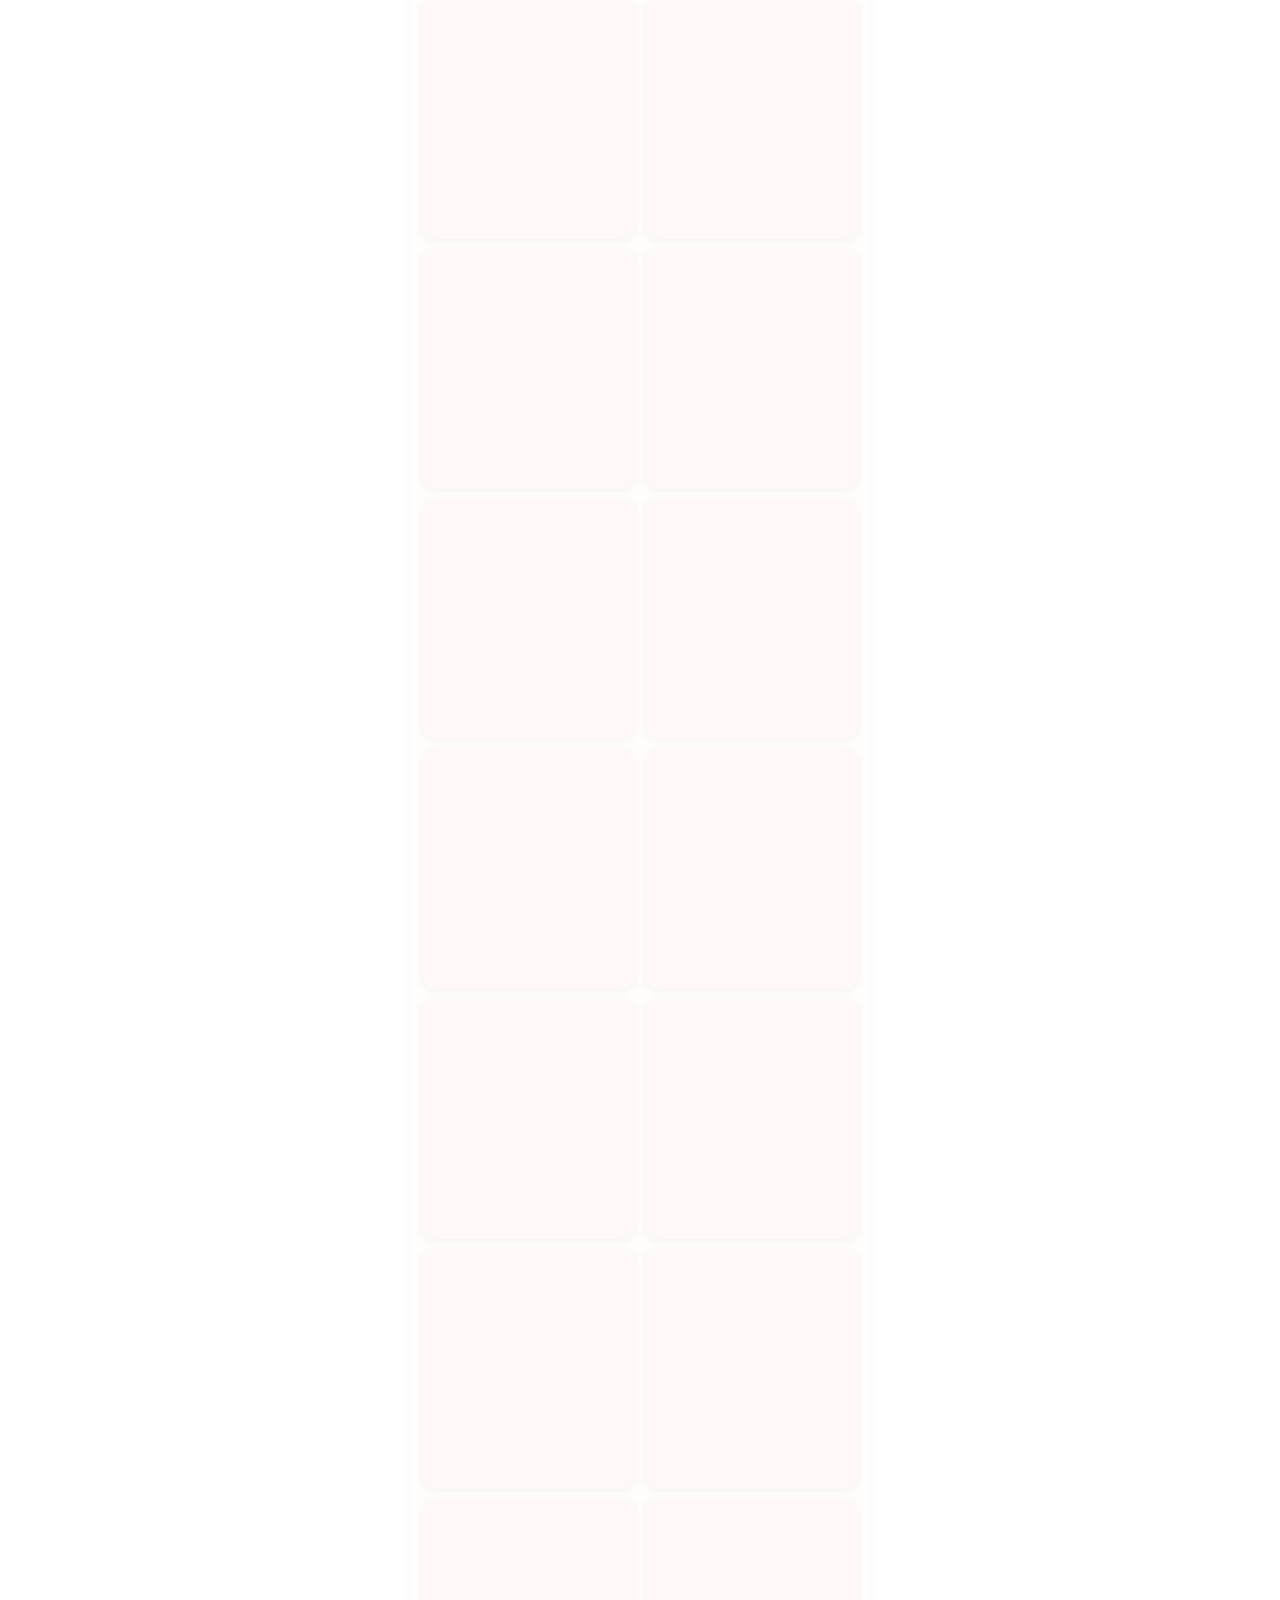
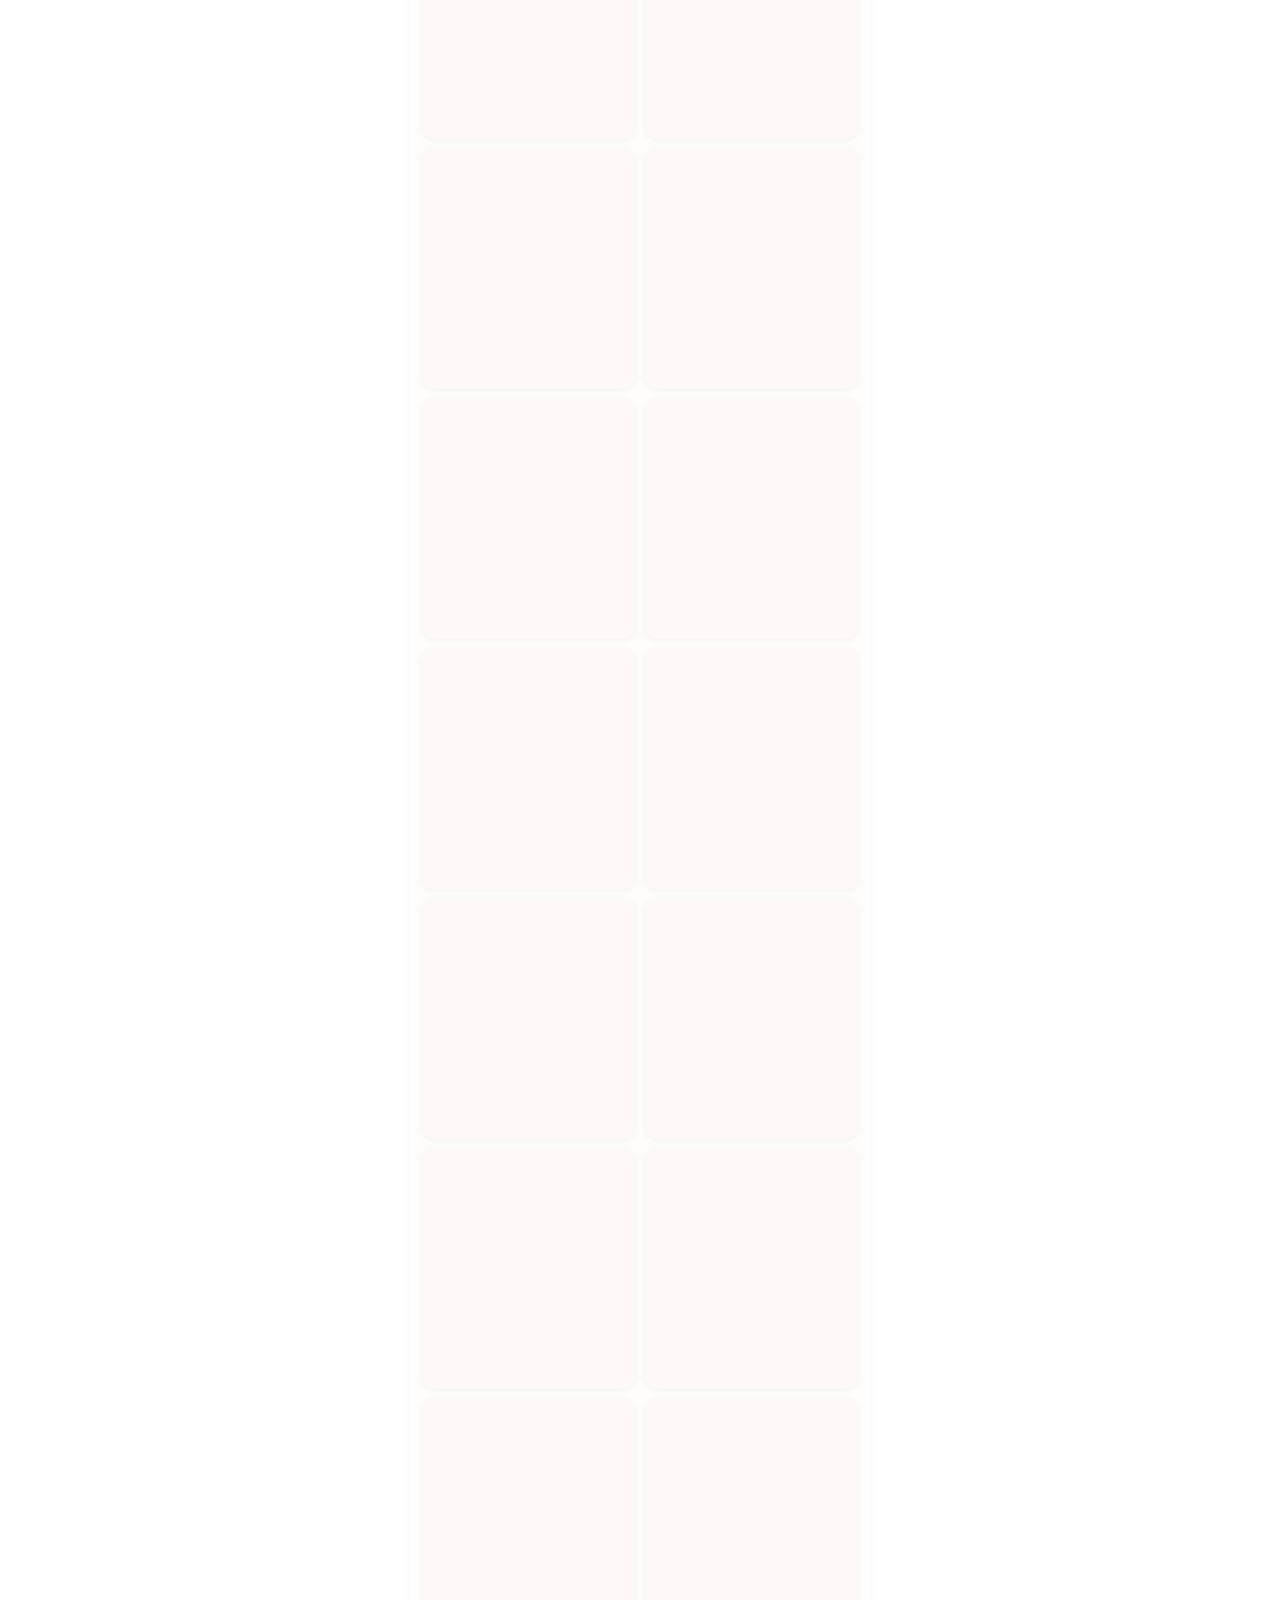
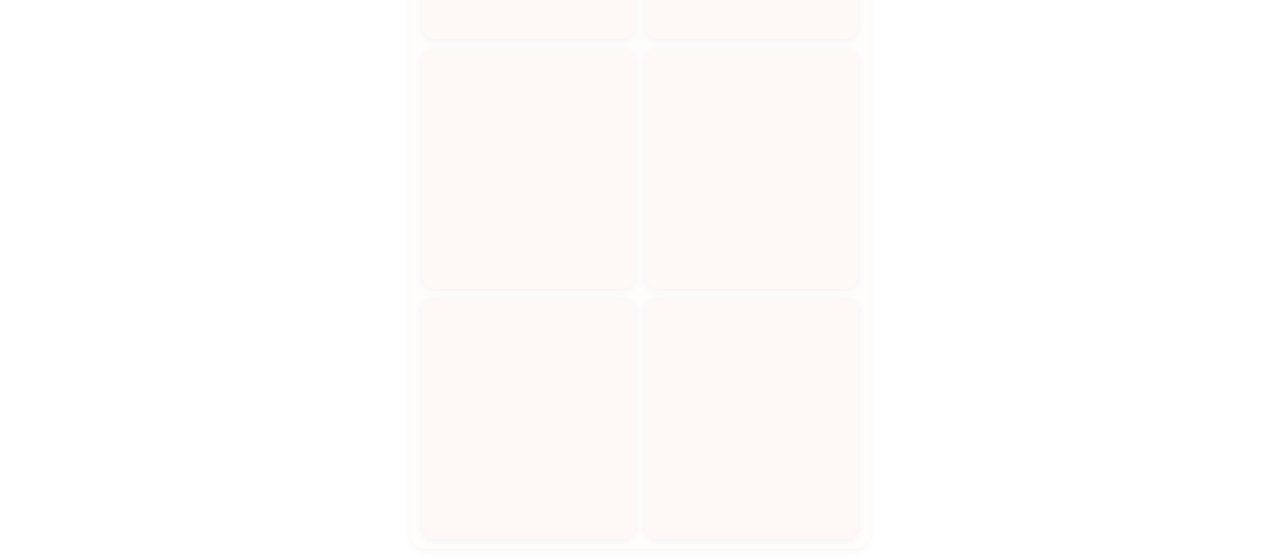
==== commit 8c462b72: "更新缓存版本号" ====
--- a/index.html
+++ b/index.html
@@ -47,6 +47,6 @@
     <img id="viewerImg" src="" alt="照片预览">
   </div>
   
-  <script src="./script.js?v=1782115864620"></script>
+  <script src="./script.js?v=1782115933960"></script>
 </body>
 </html>
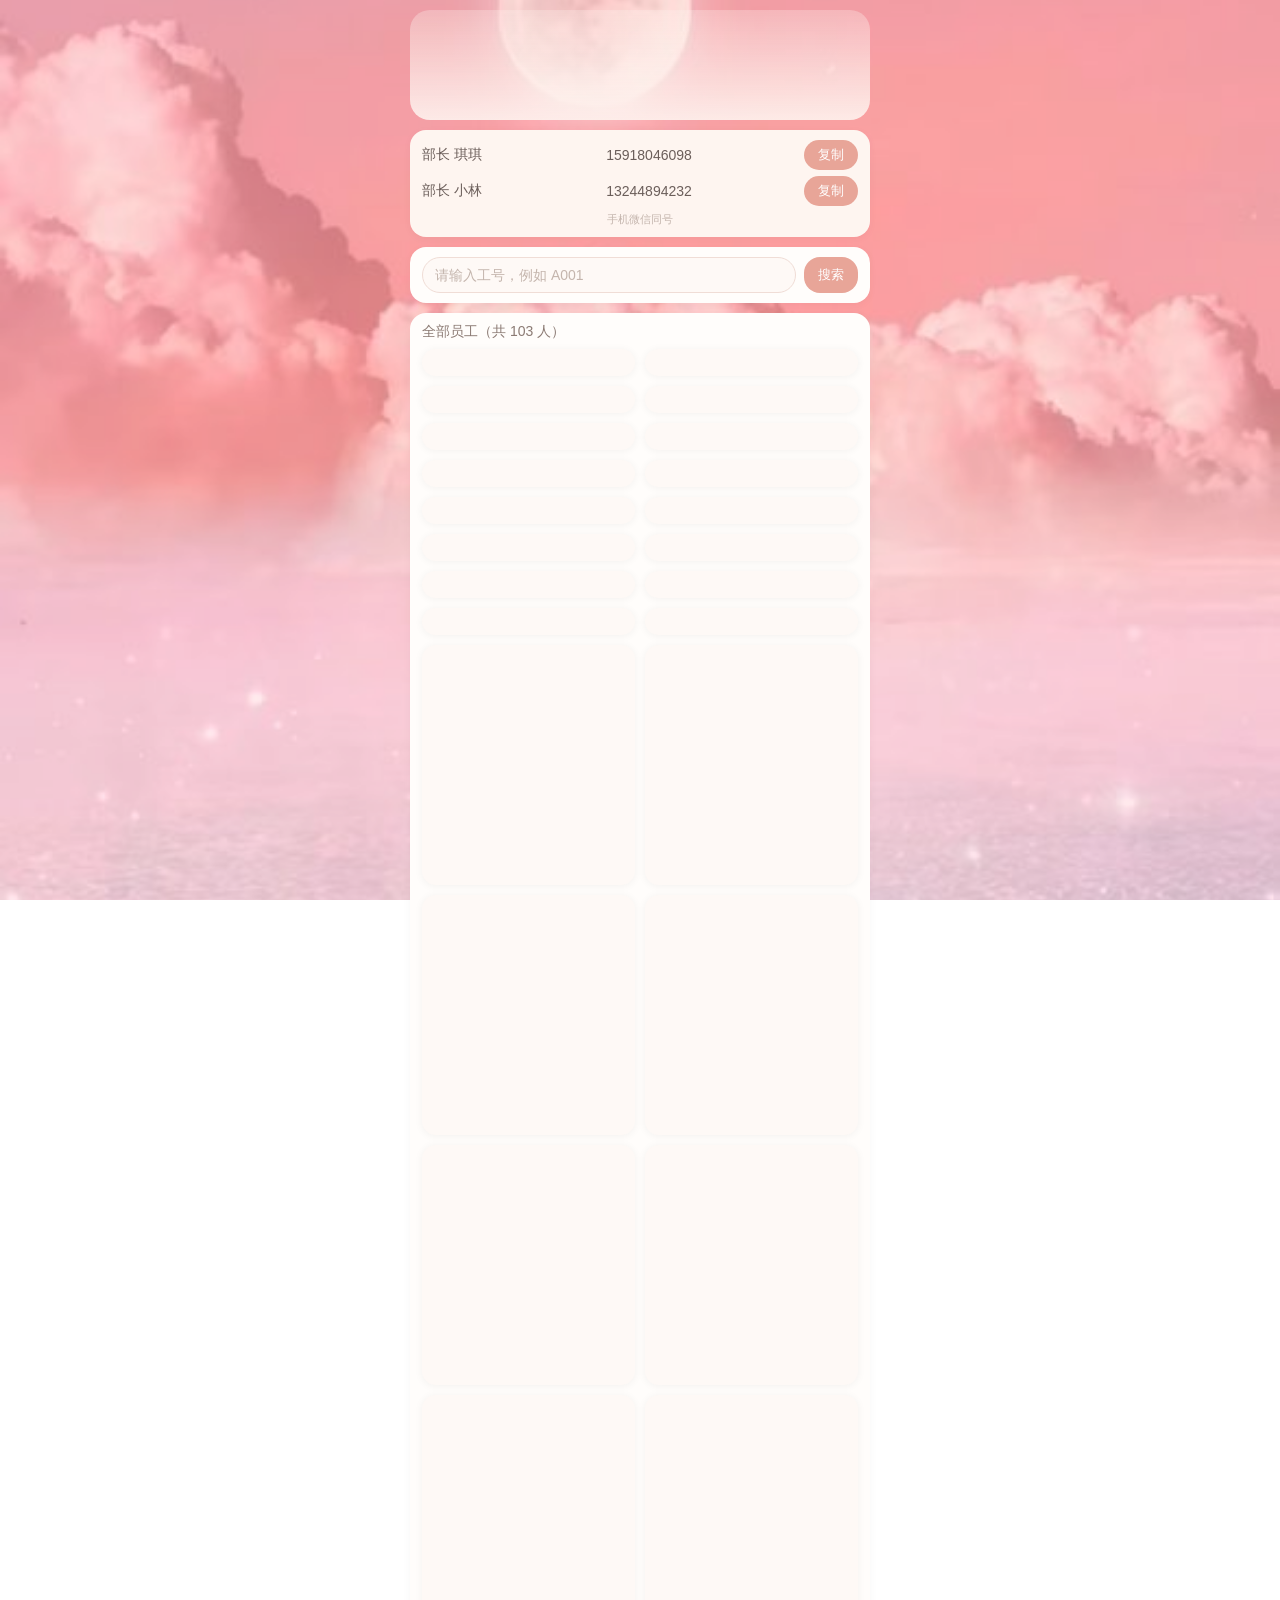
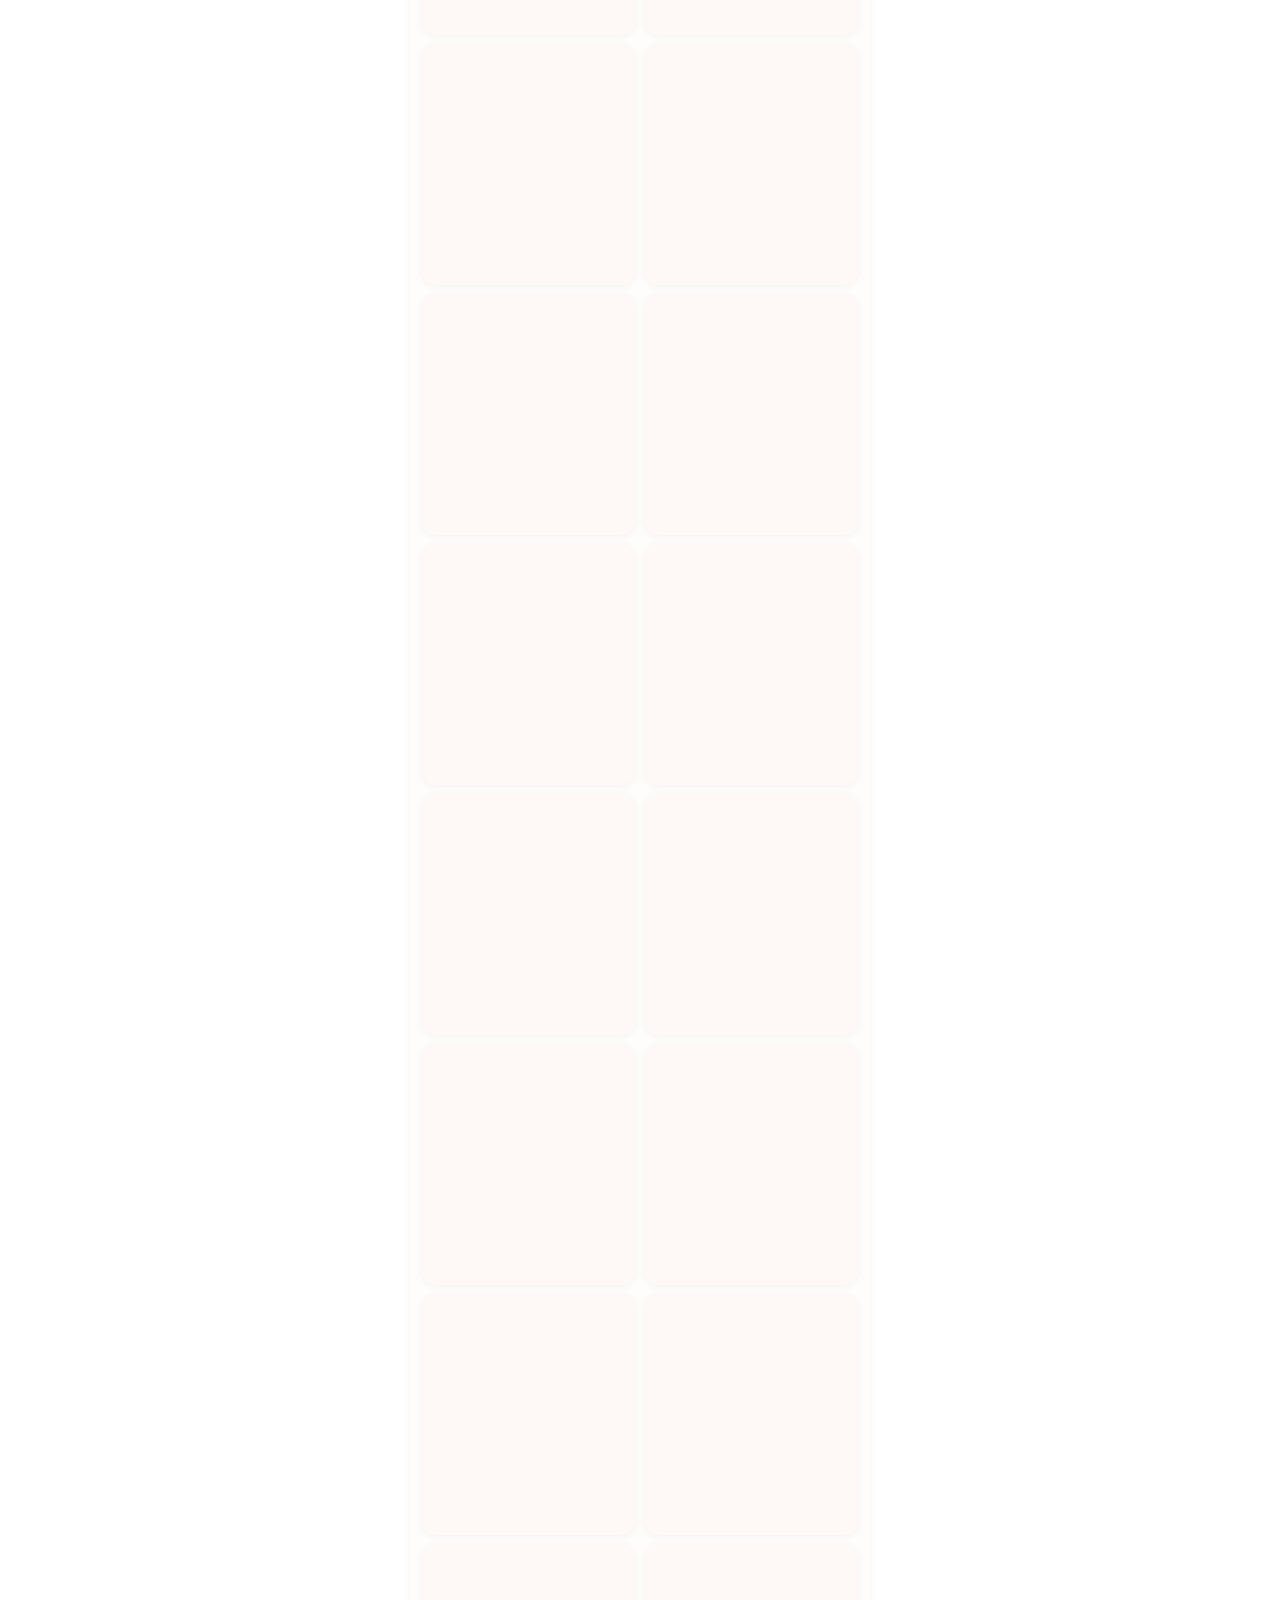
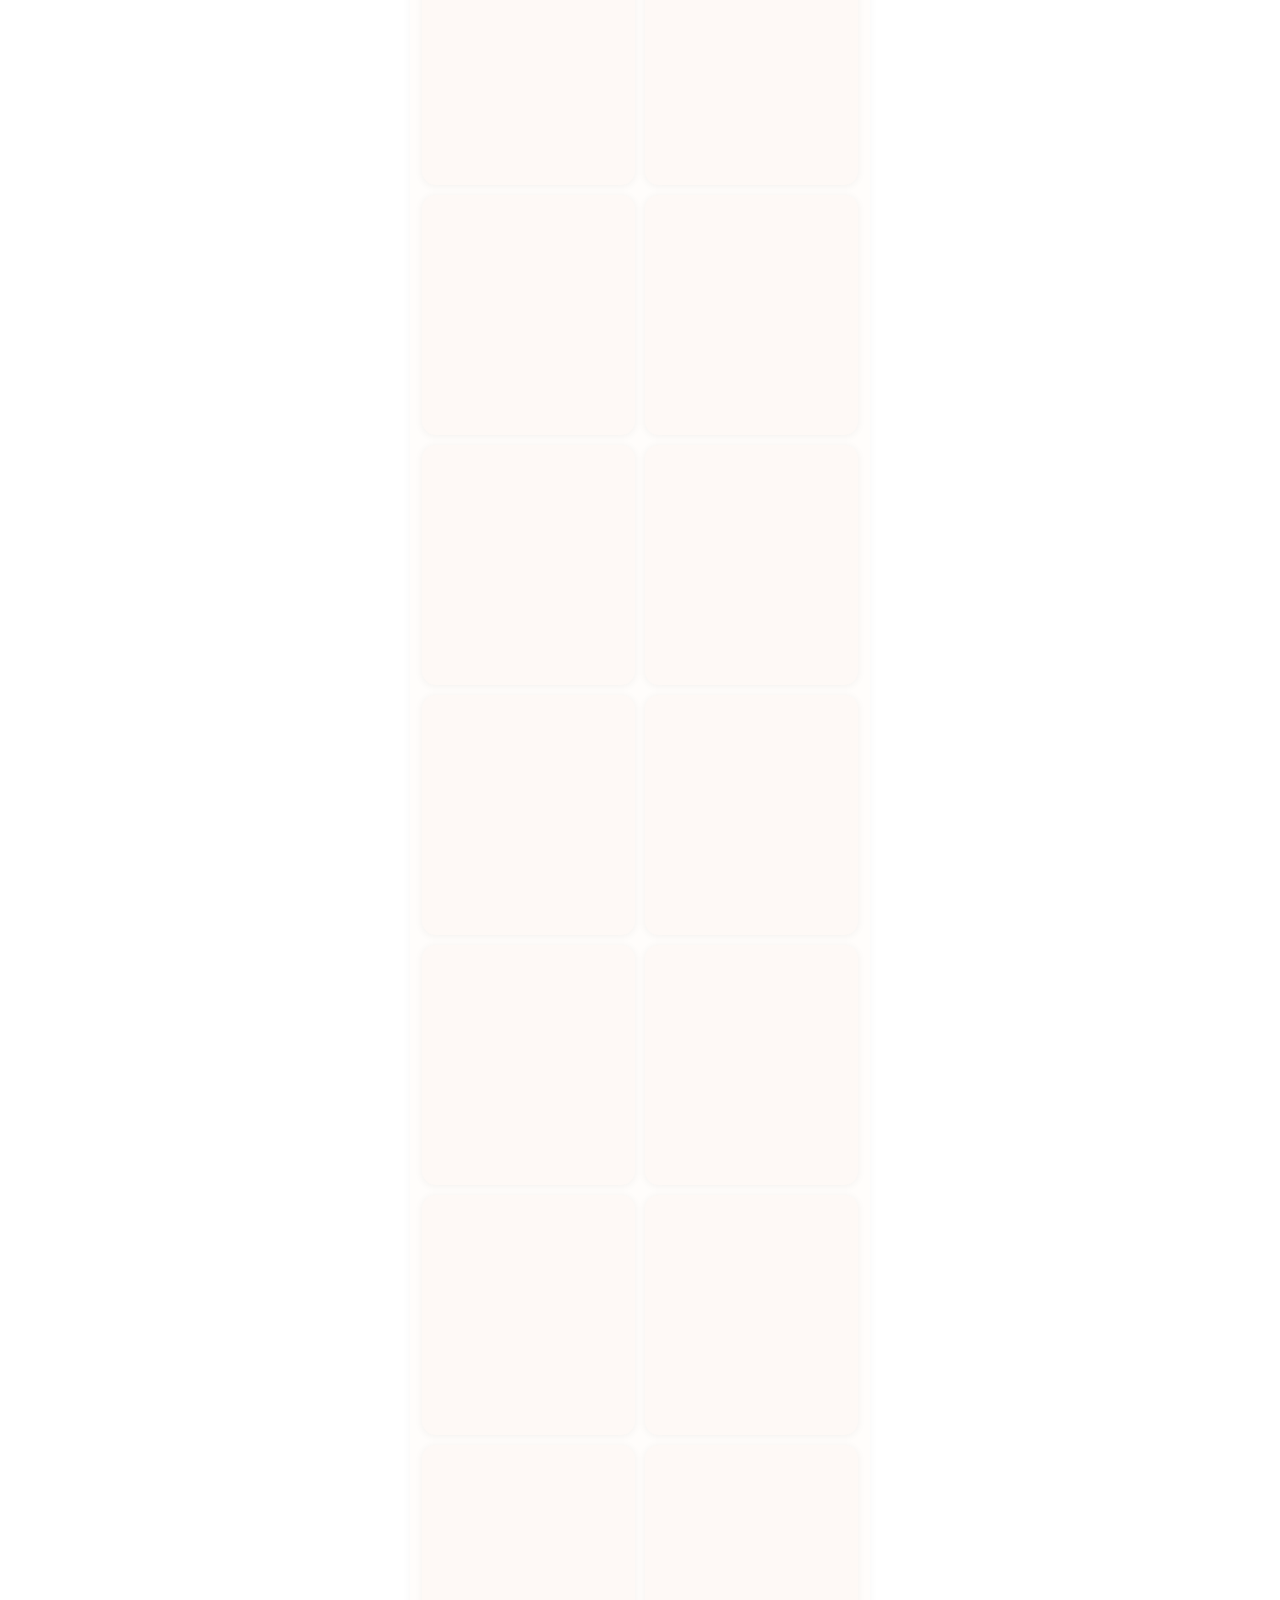
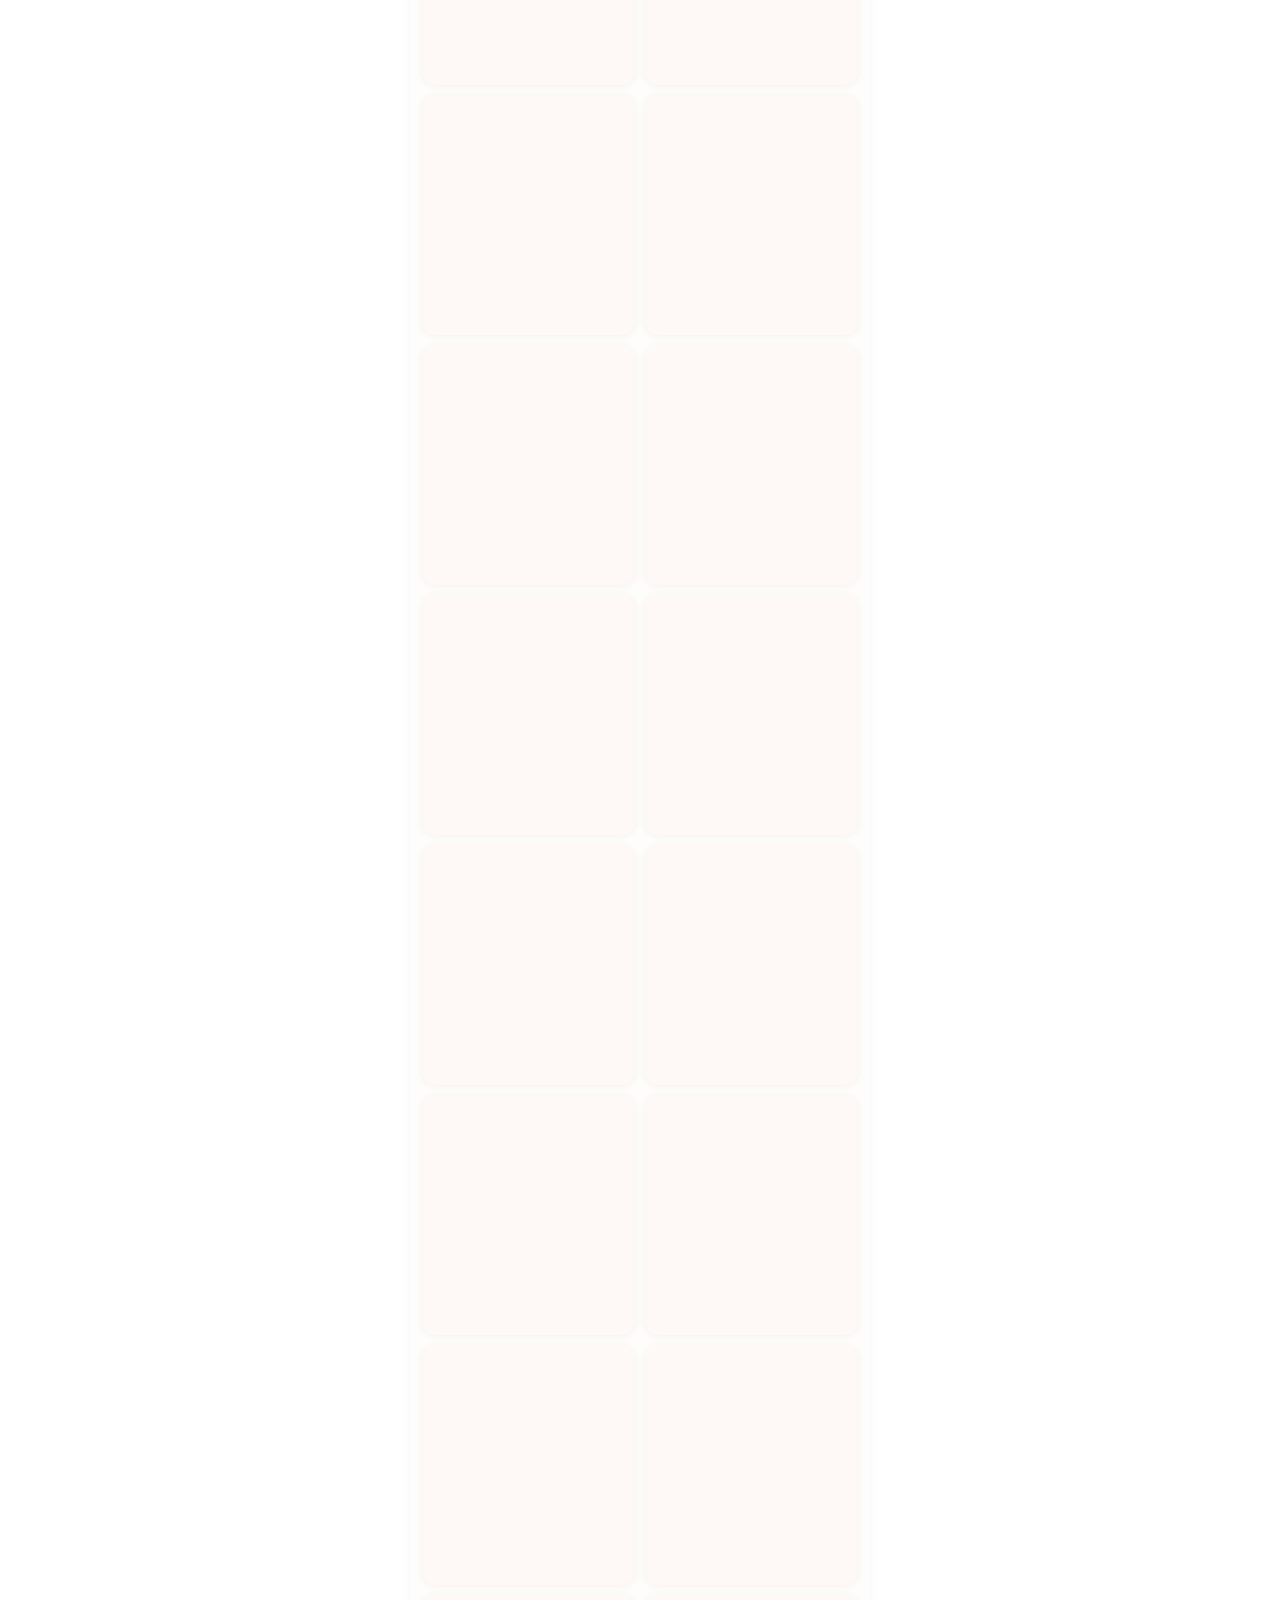
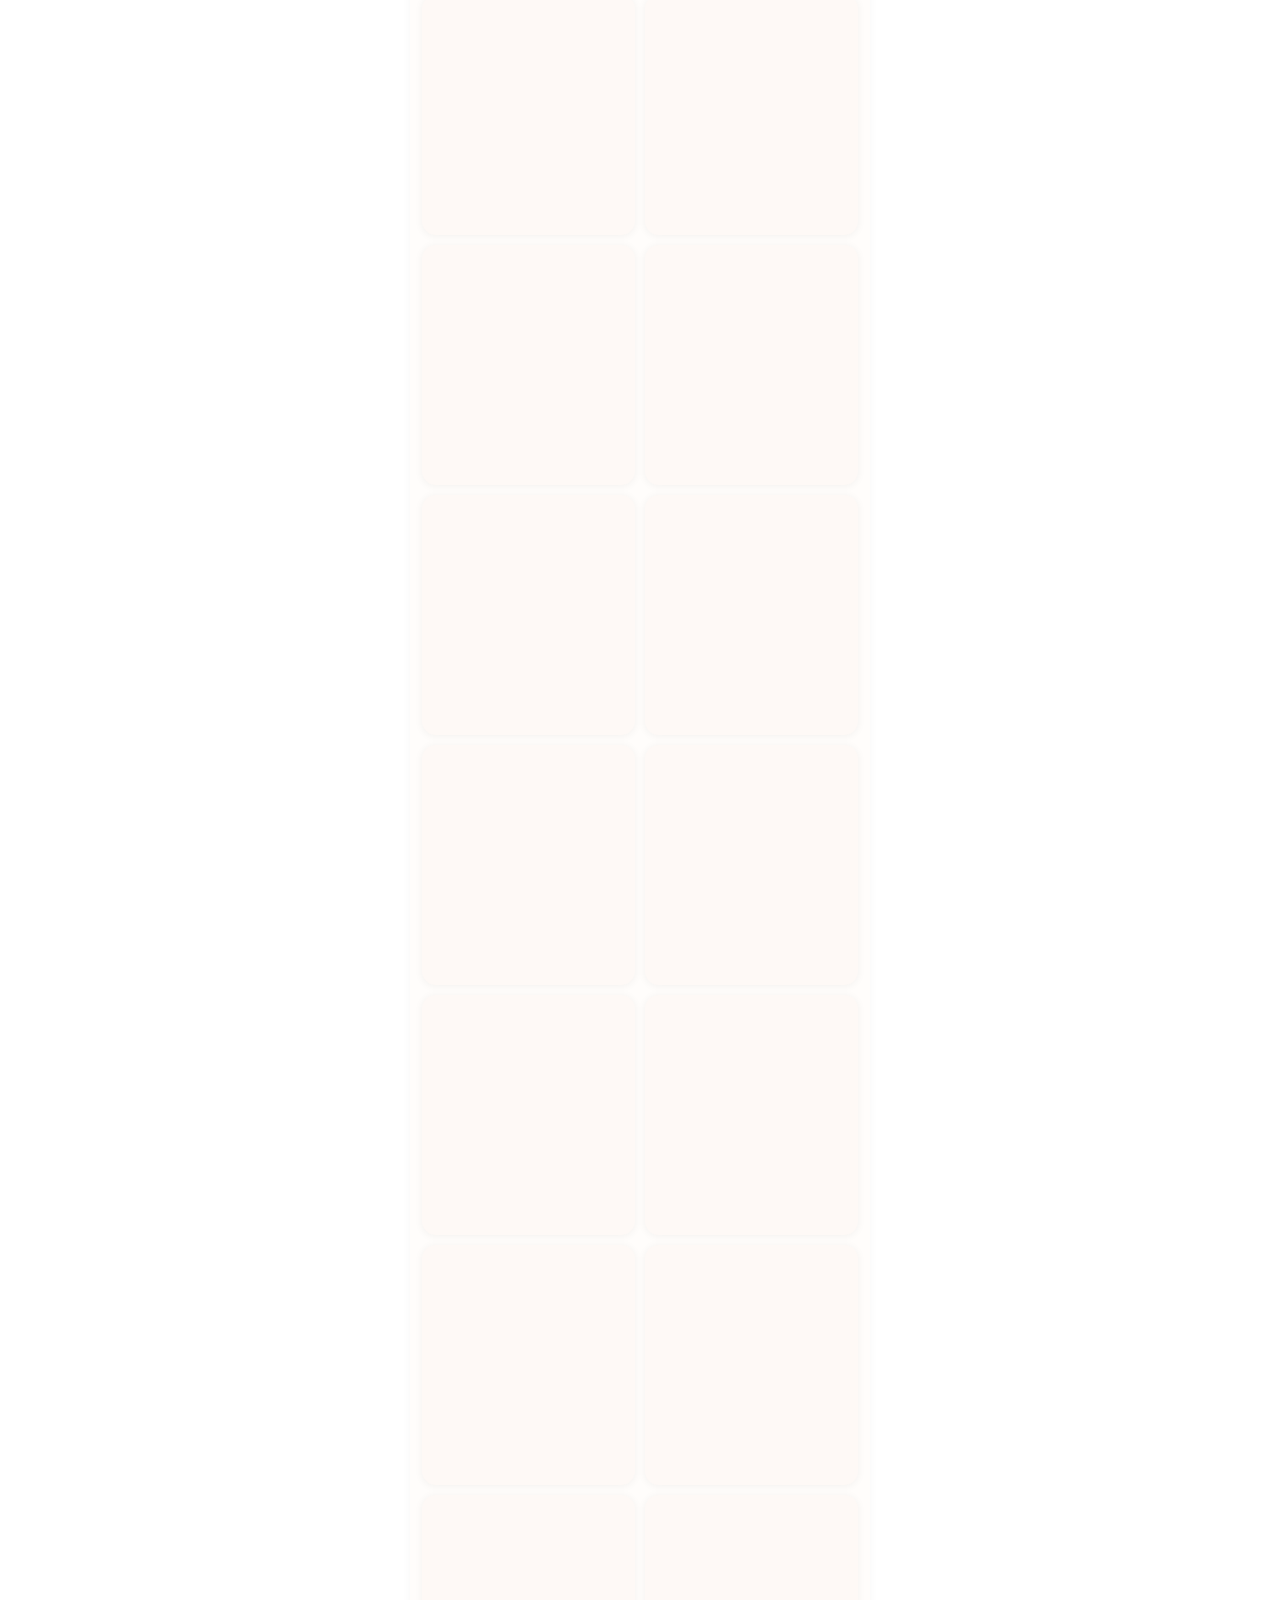
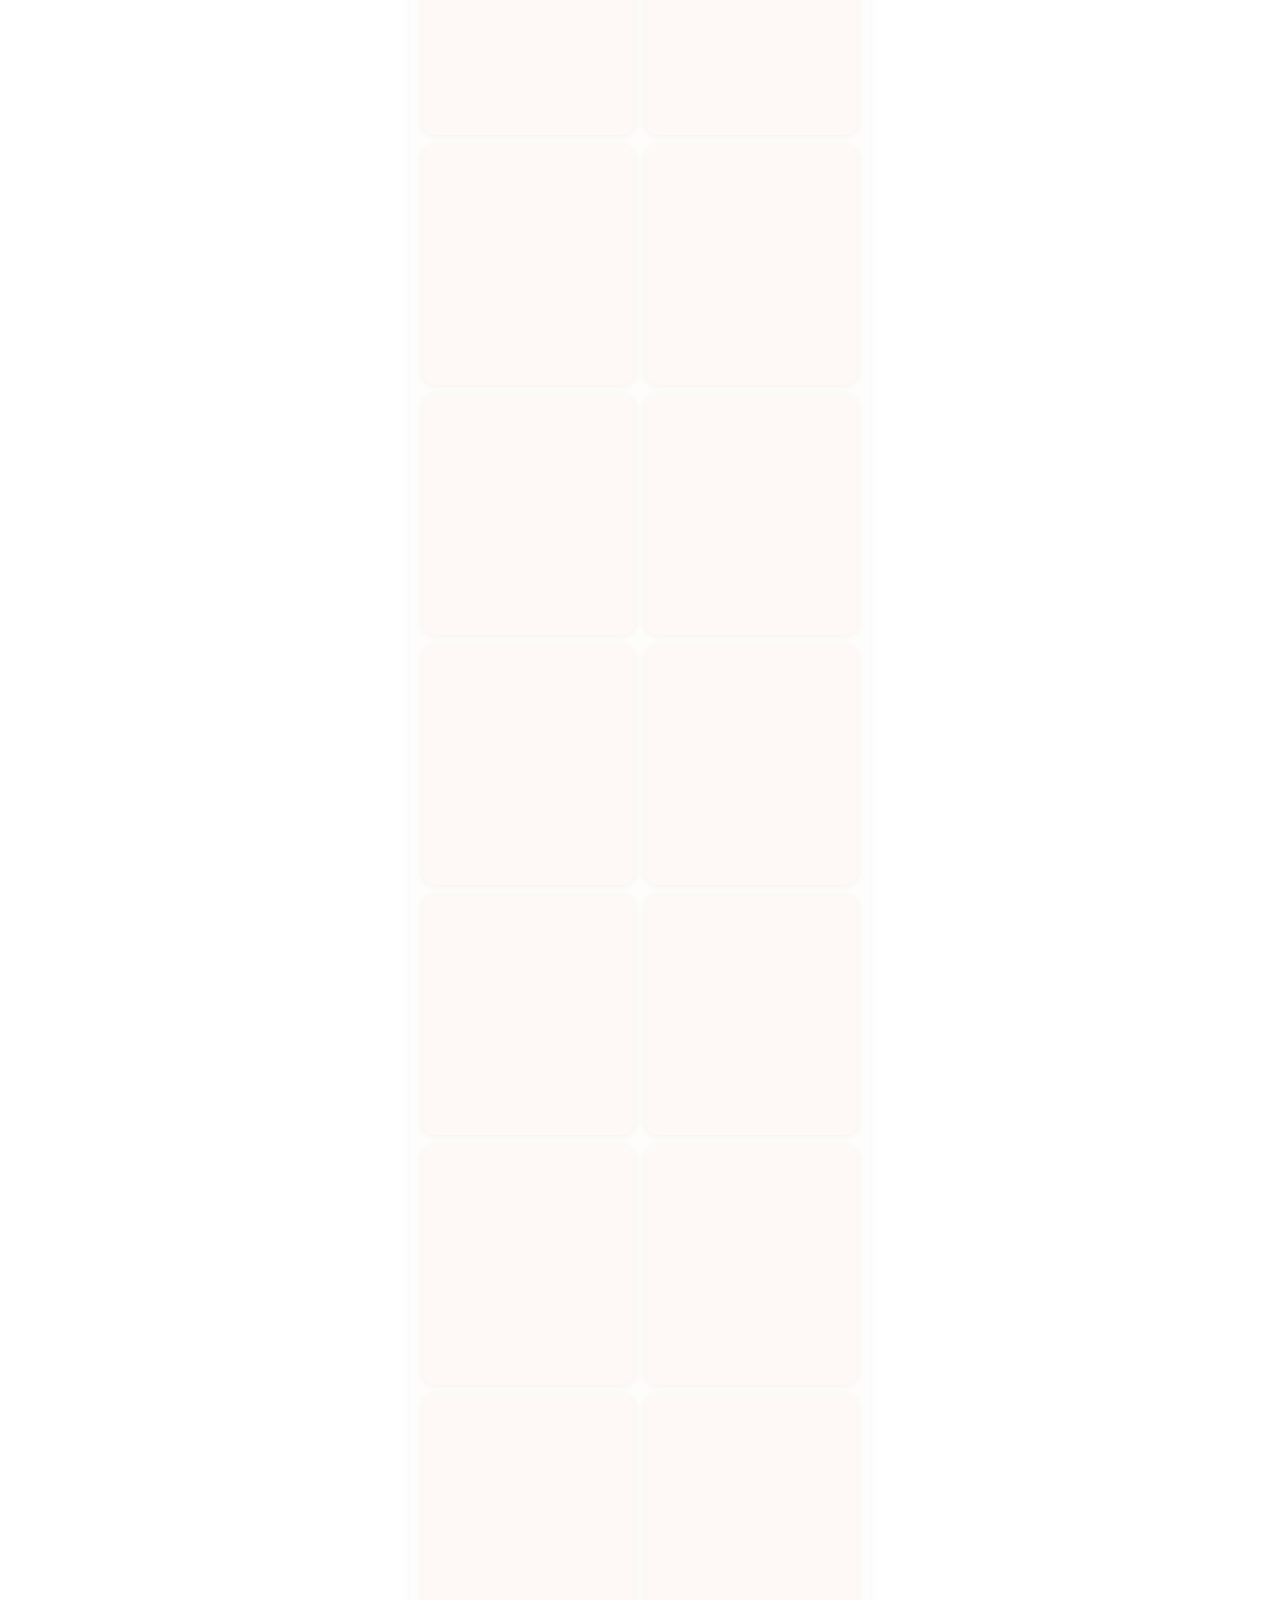
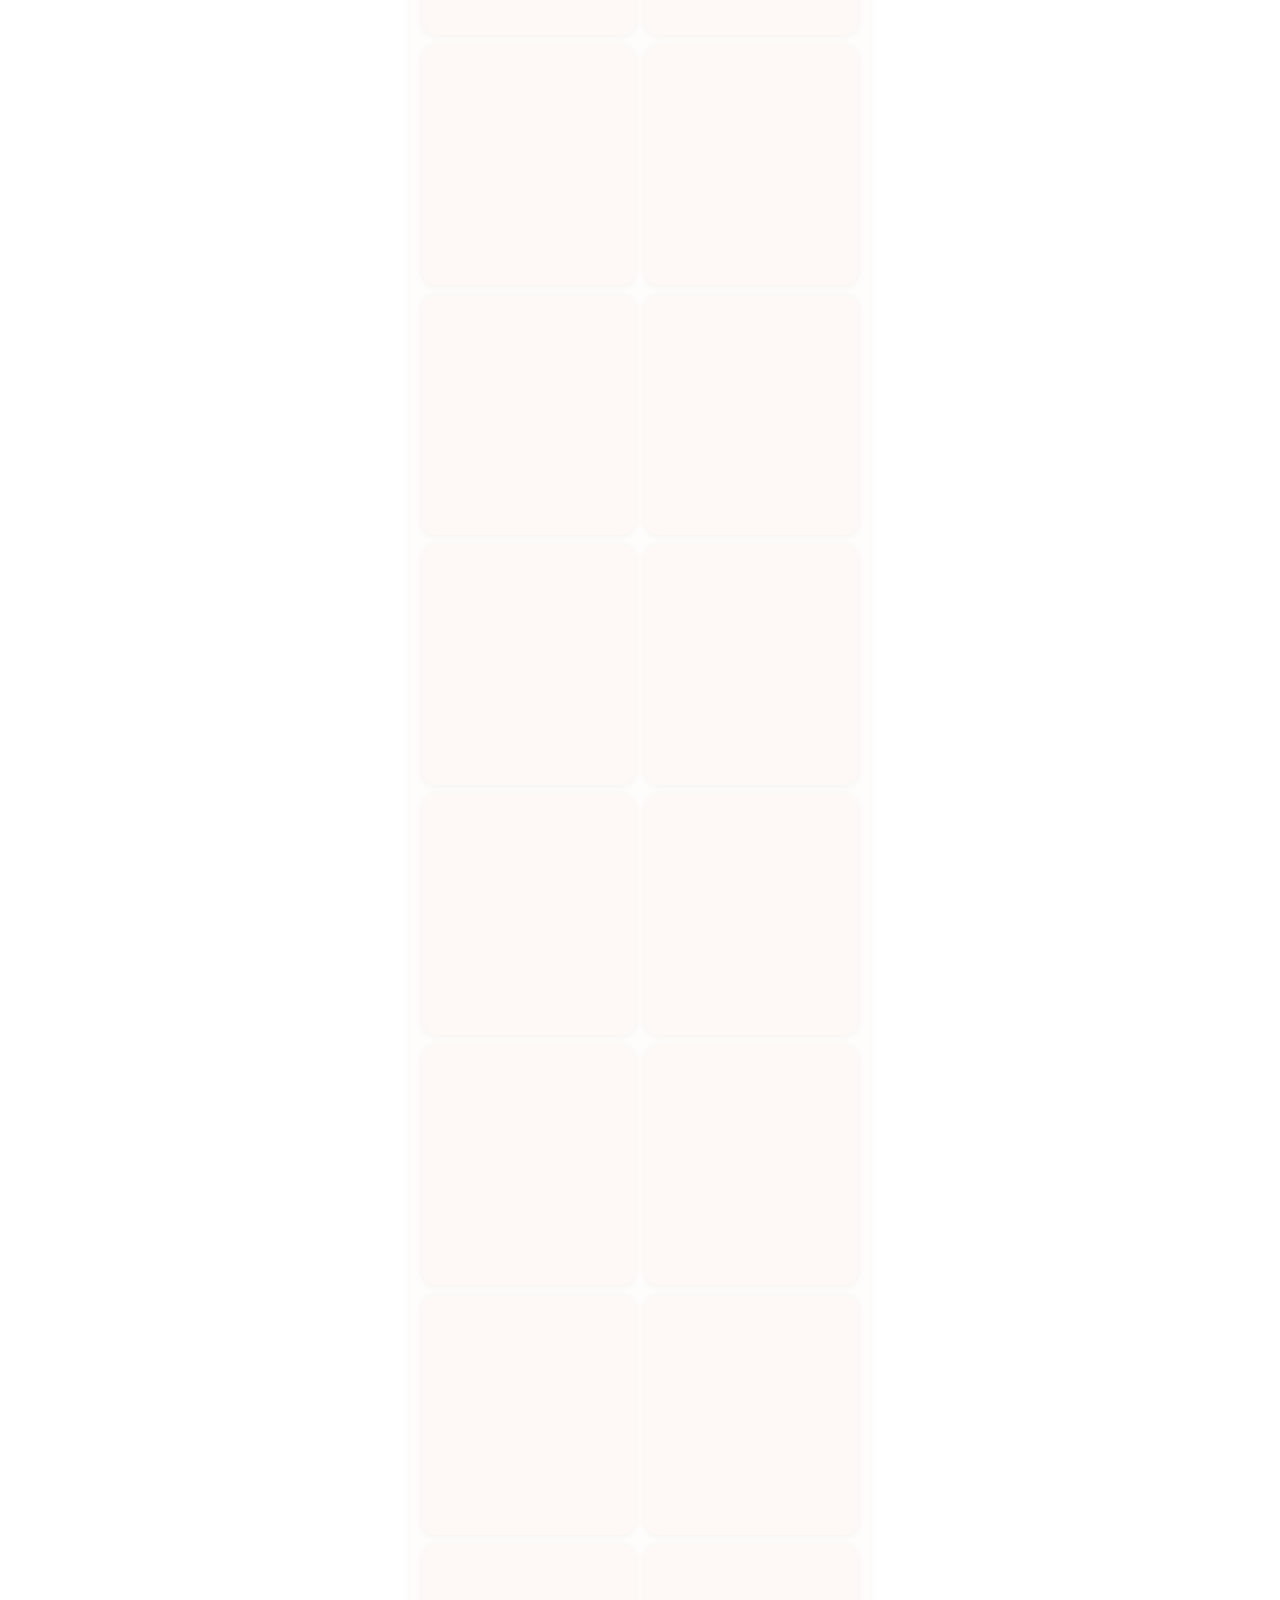
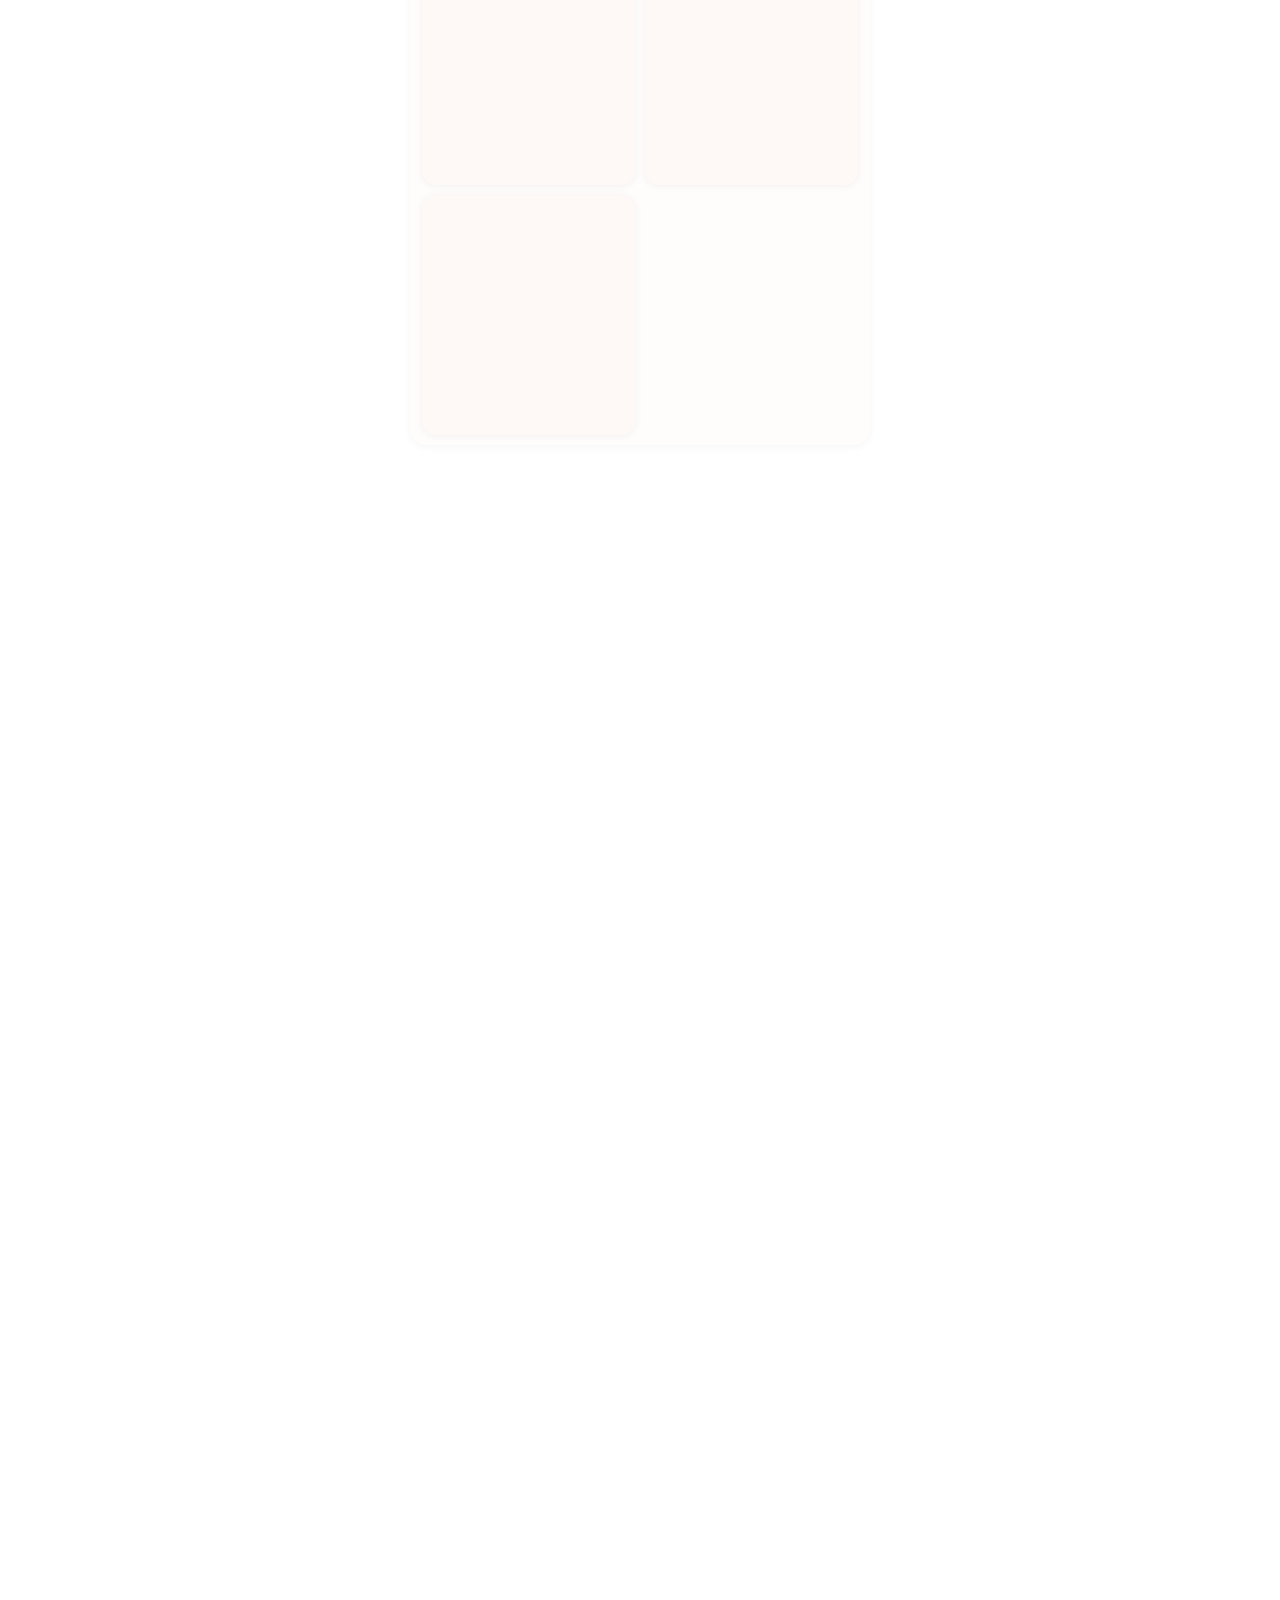
==== commit c98202e6: "更新缓存版本号" ====
--- a/index.html
+++ b/index.html
@@ -47,6 +47,6 @@
     <img id="viewerImg" src="" alt="照片预览">
   </div>
   
-  <script src="./script.js?v=1782115933960"></script>
+  <script src="./script.js?v=1782116152884"></script>
 </body>
 </html>
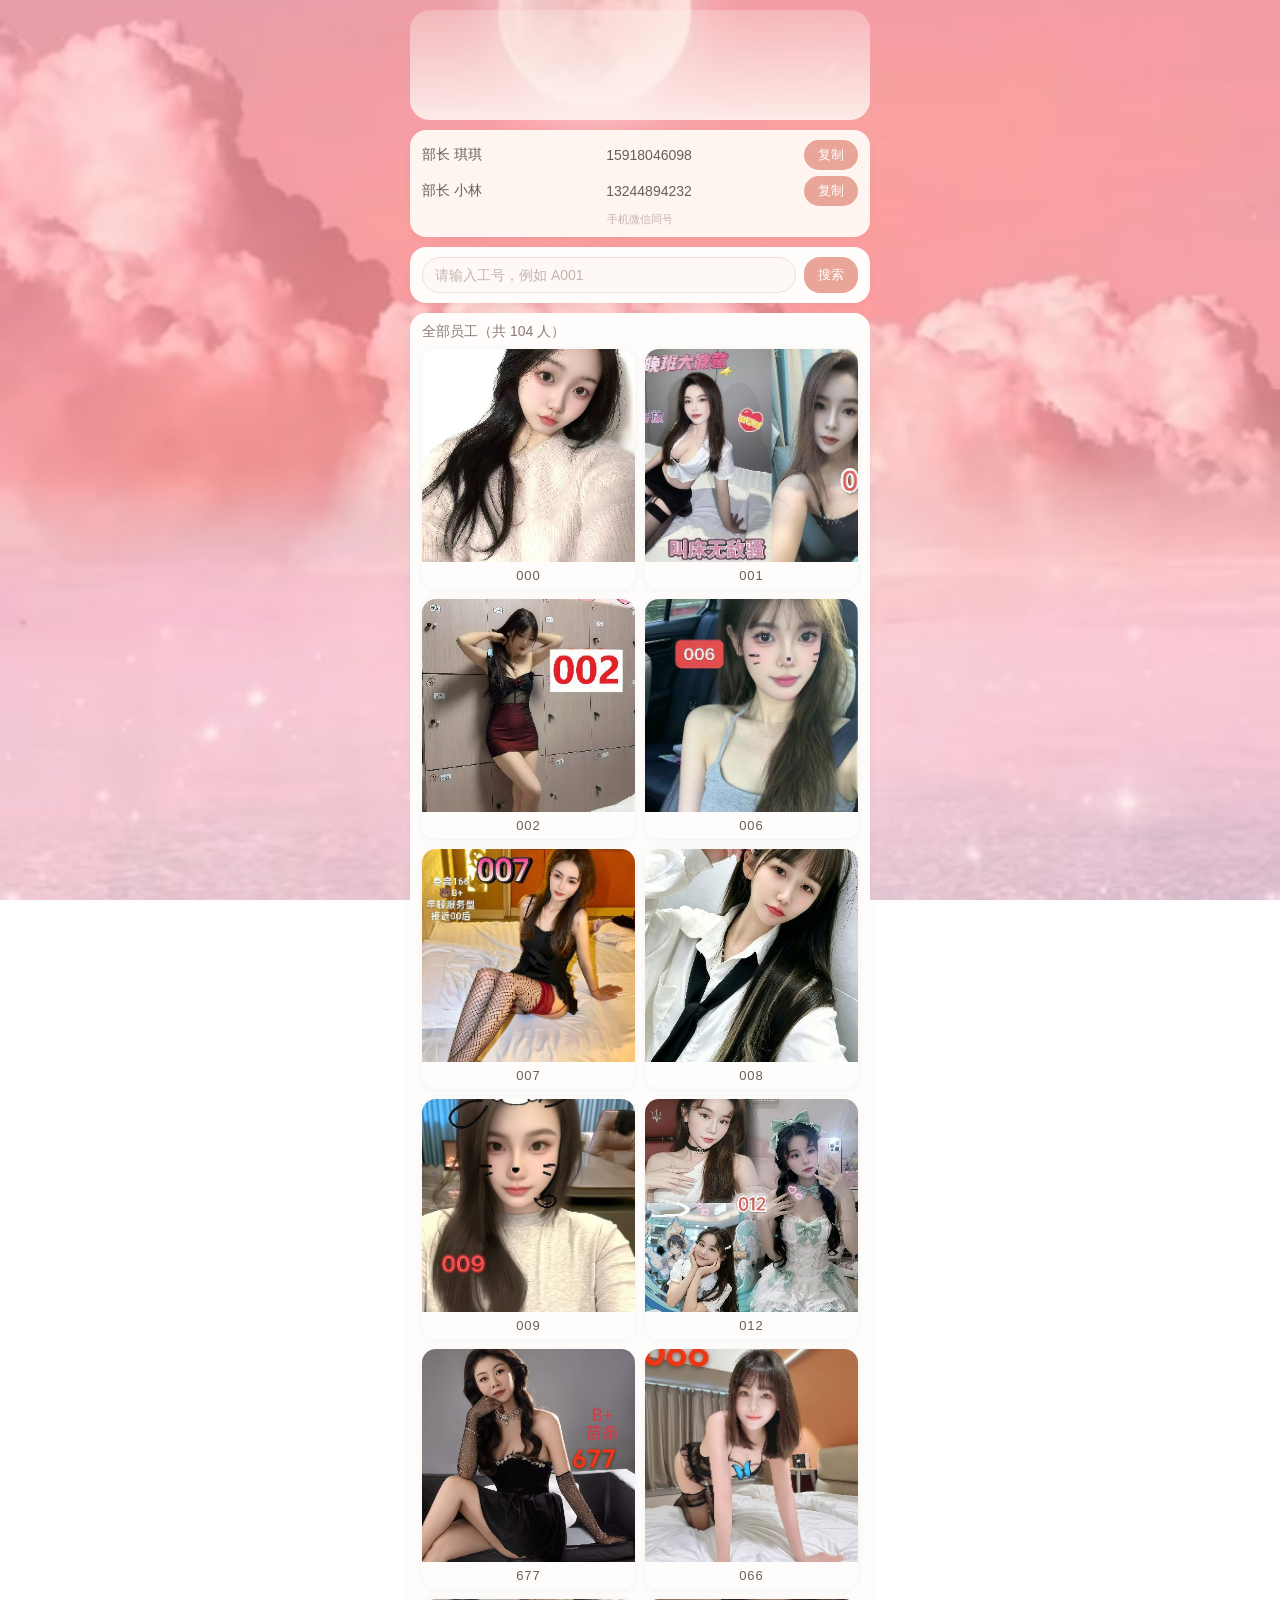
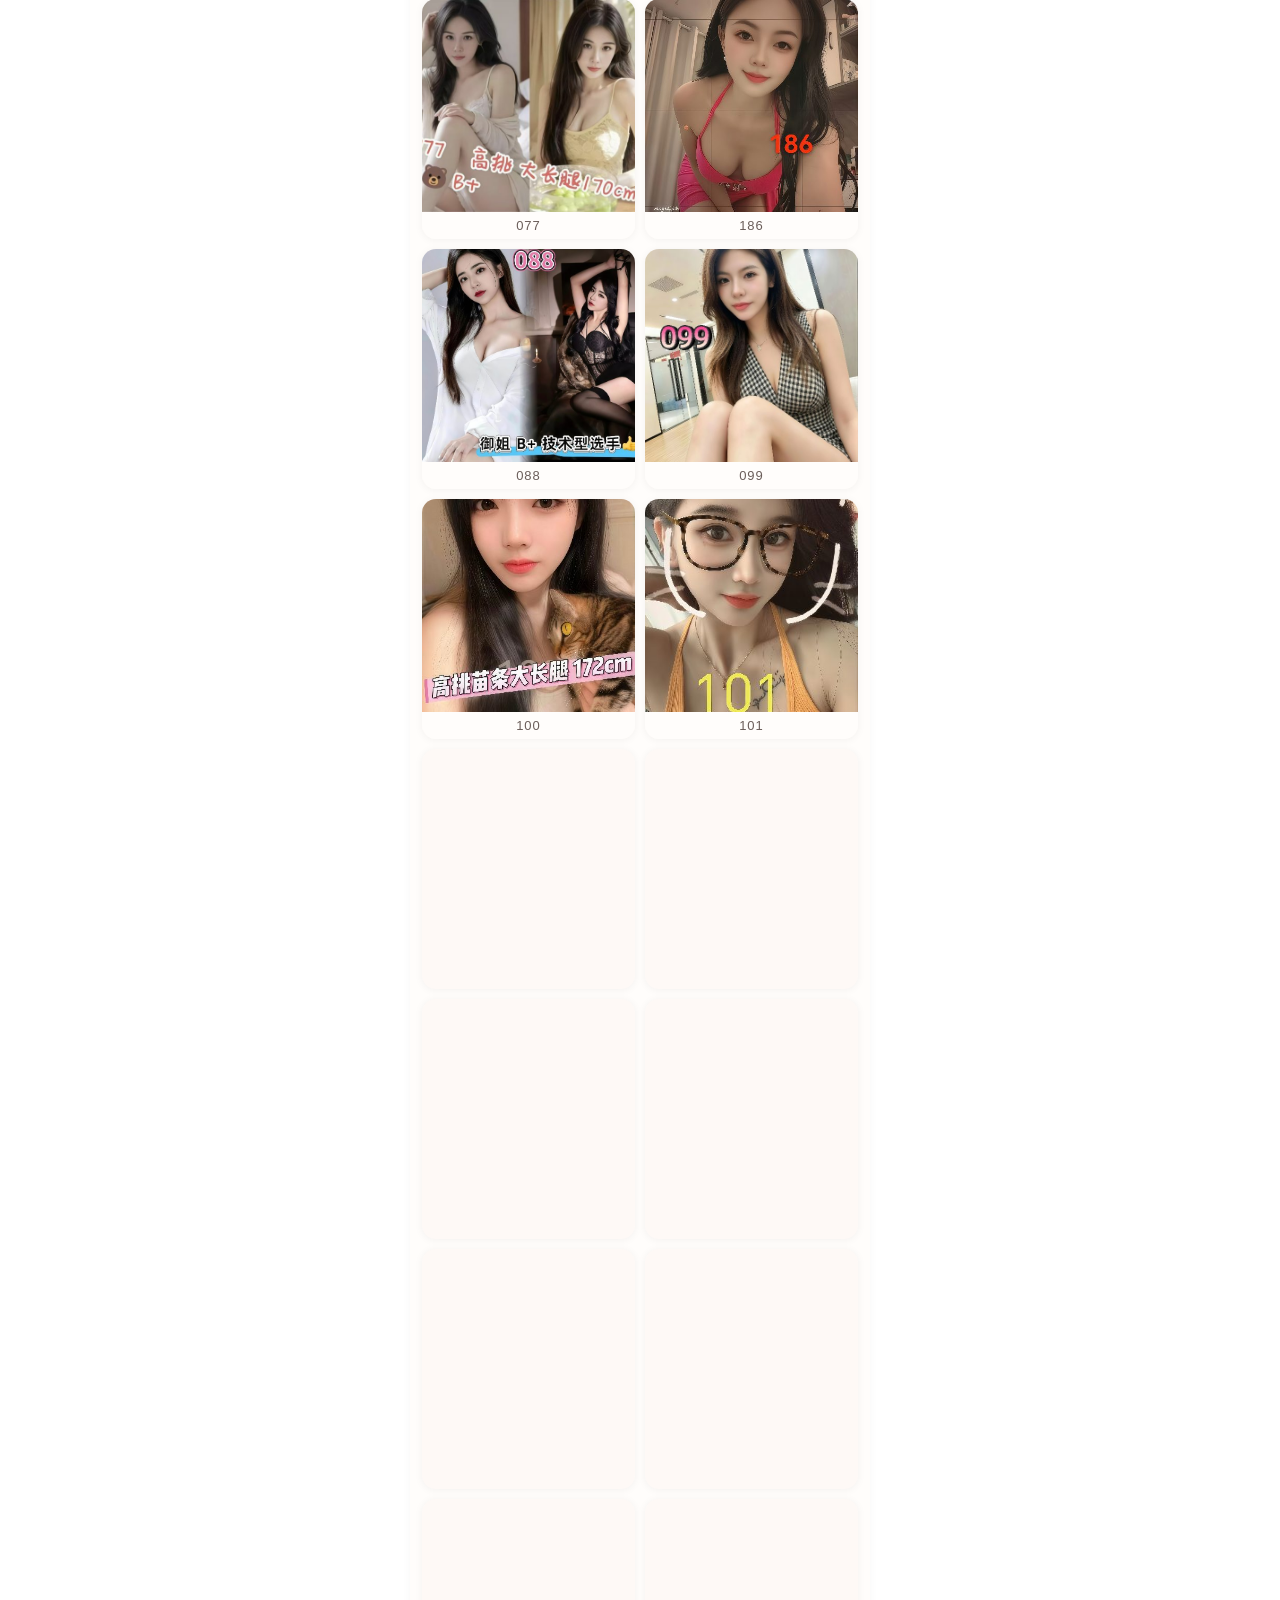
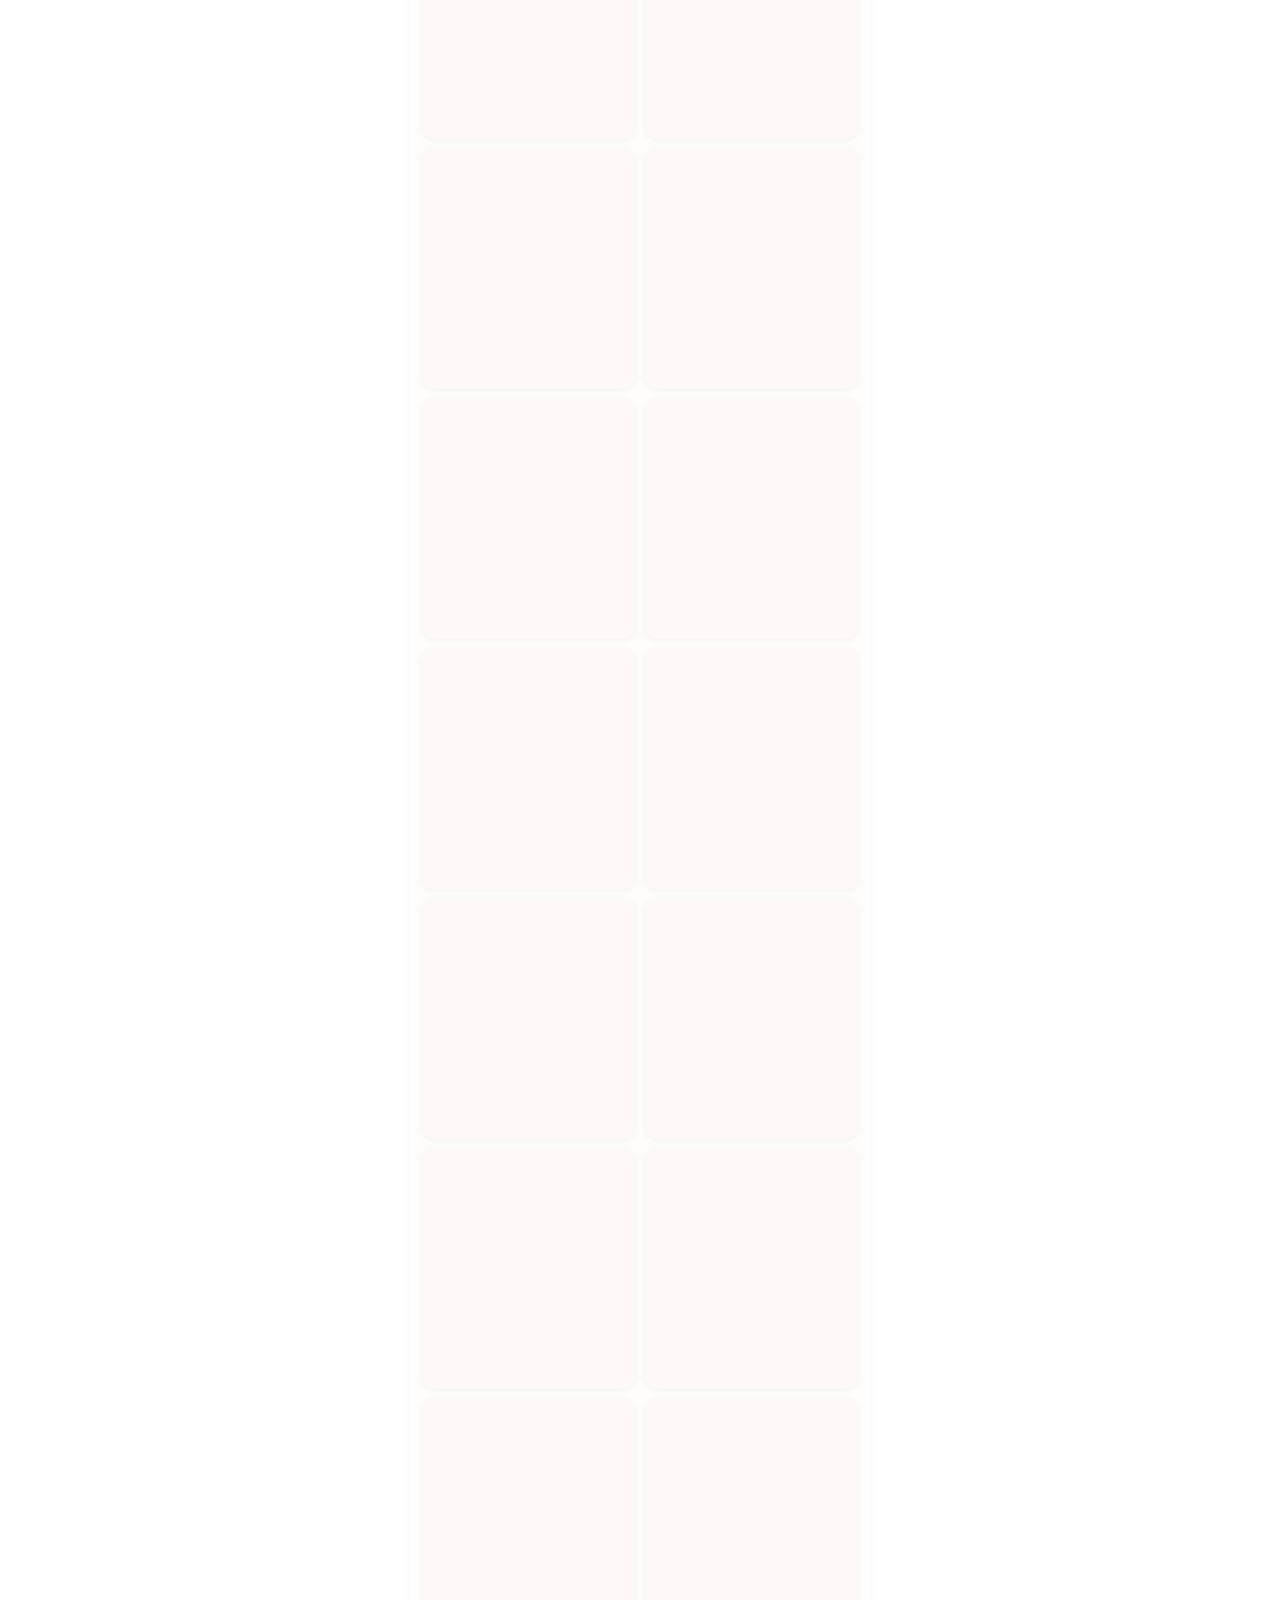
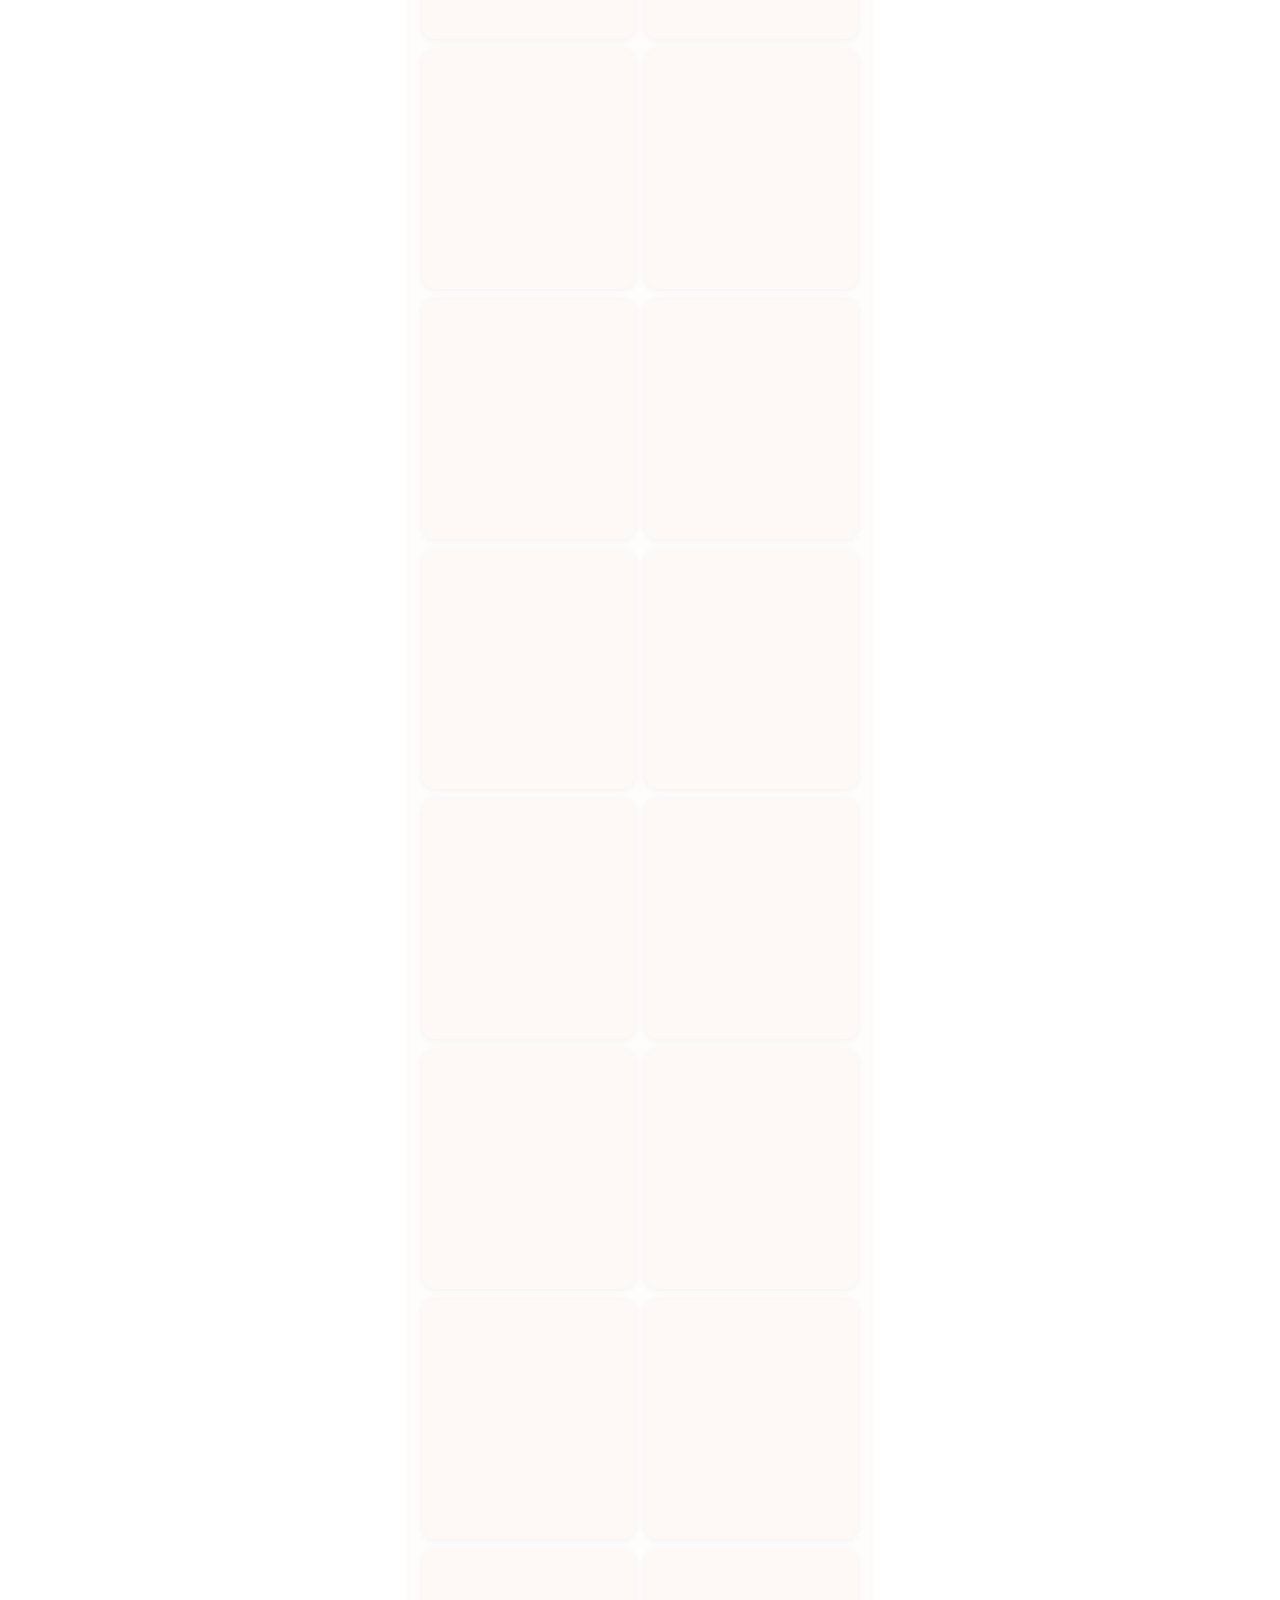
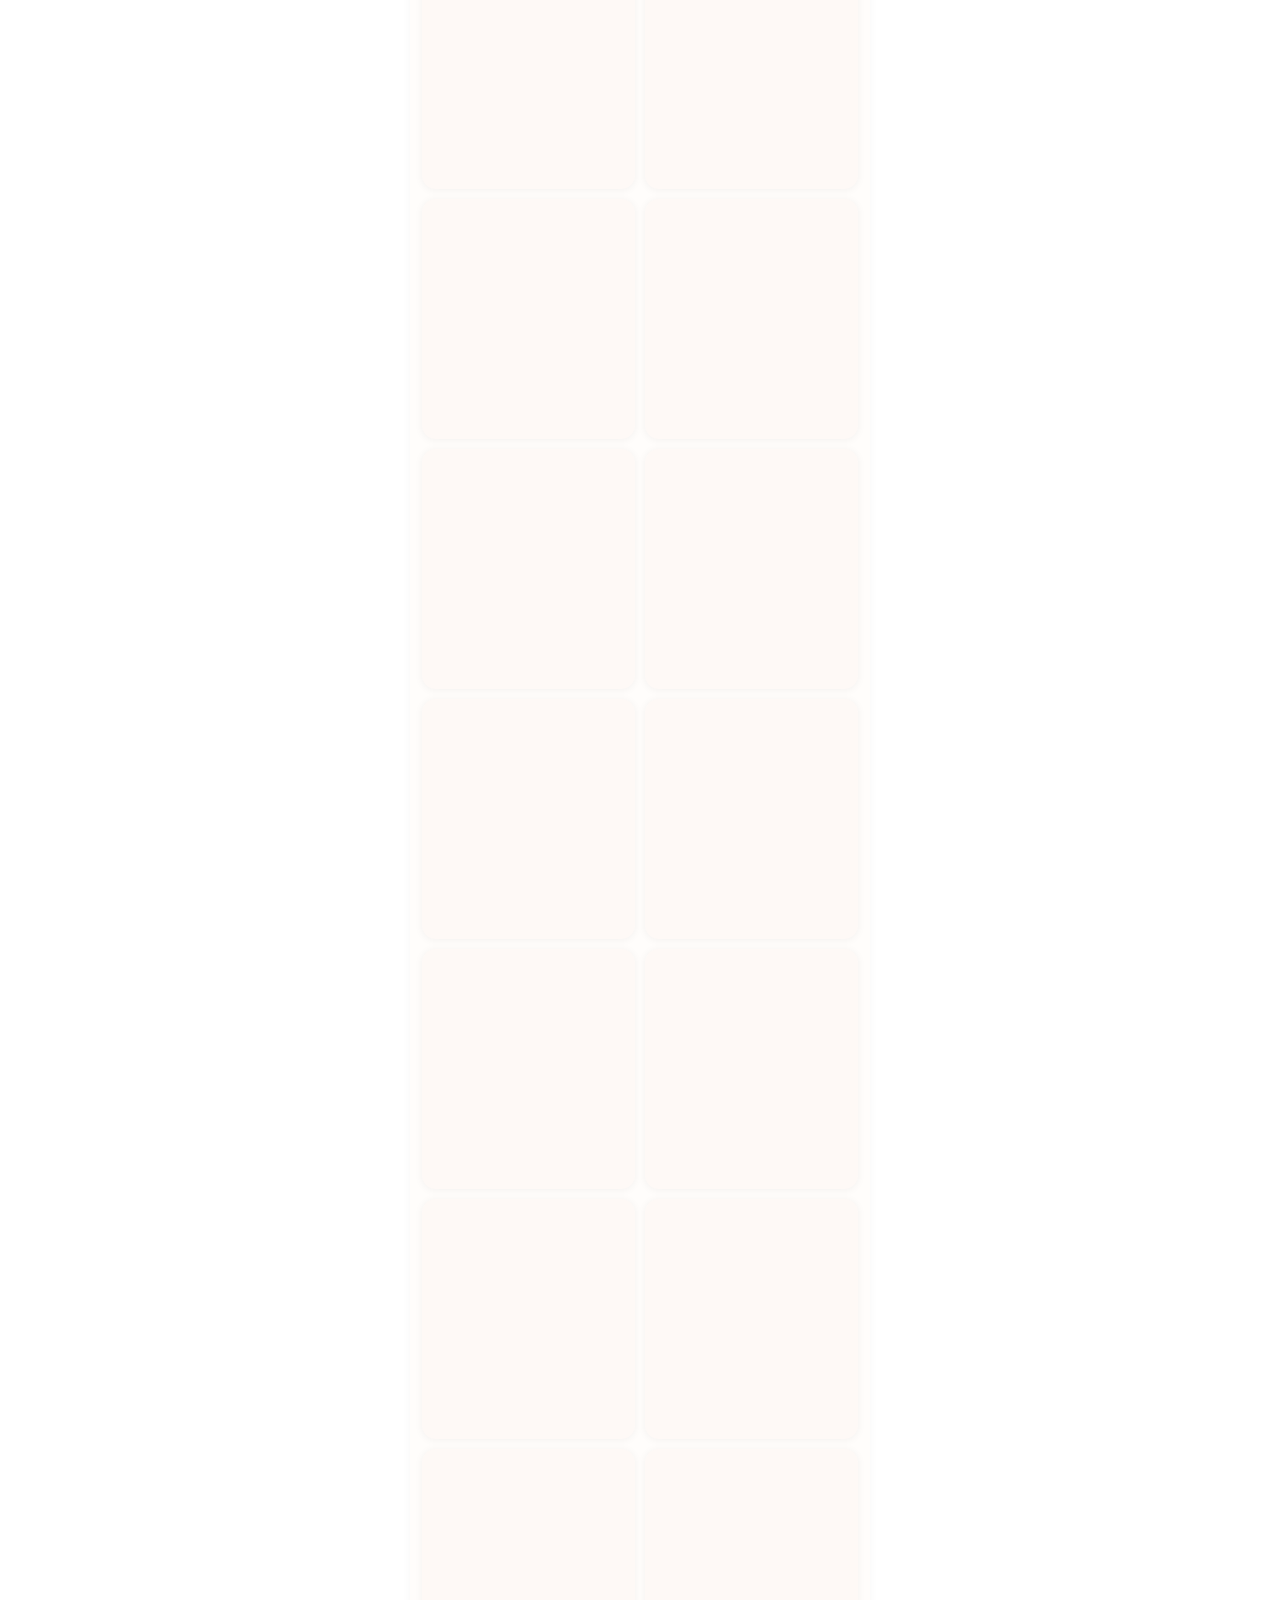
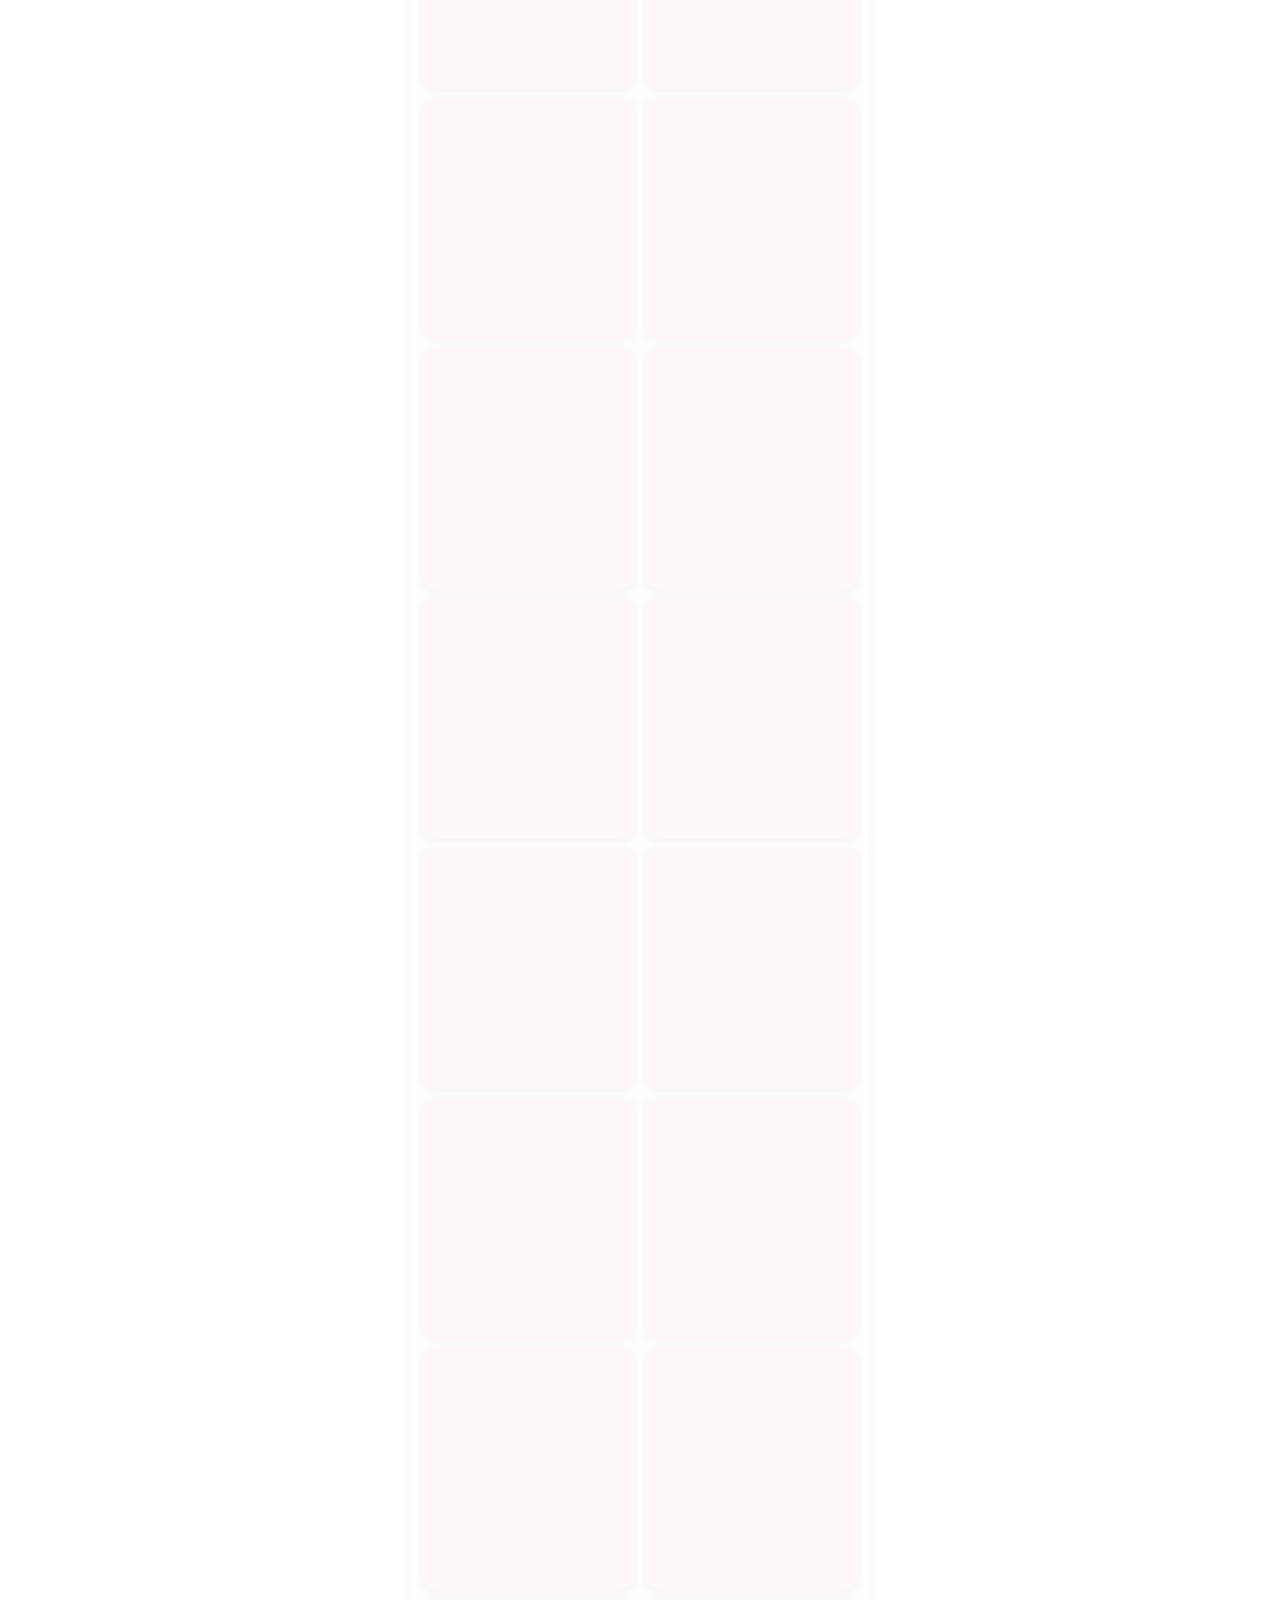
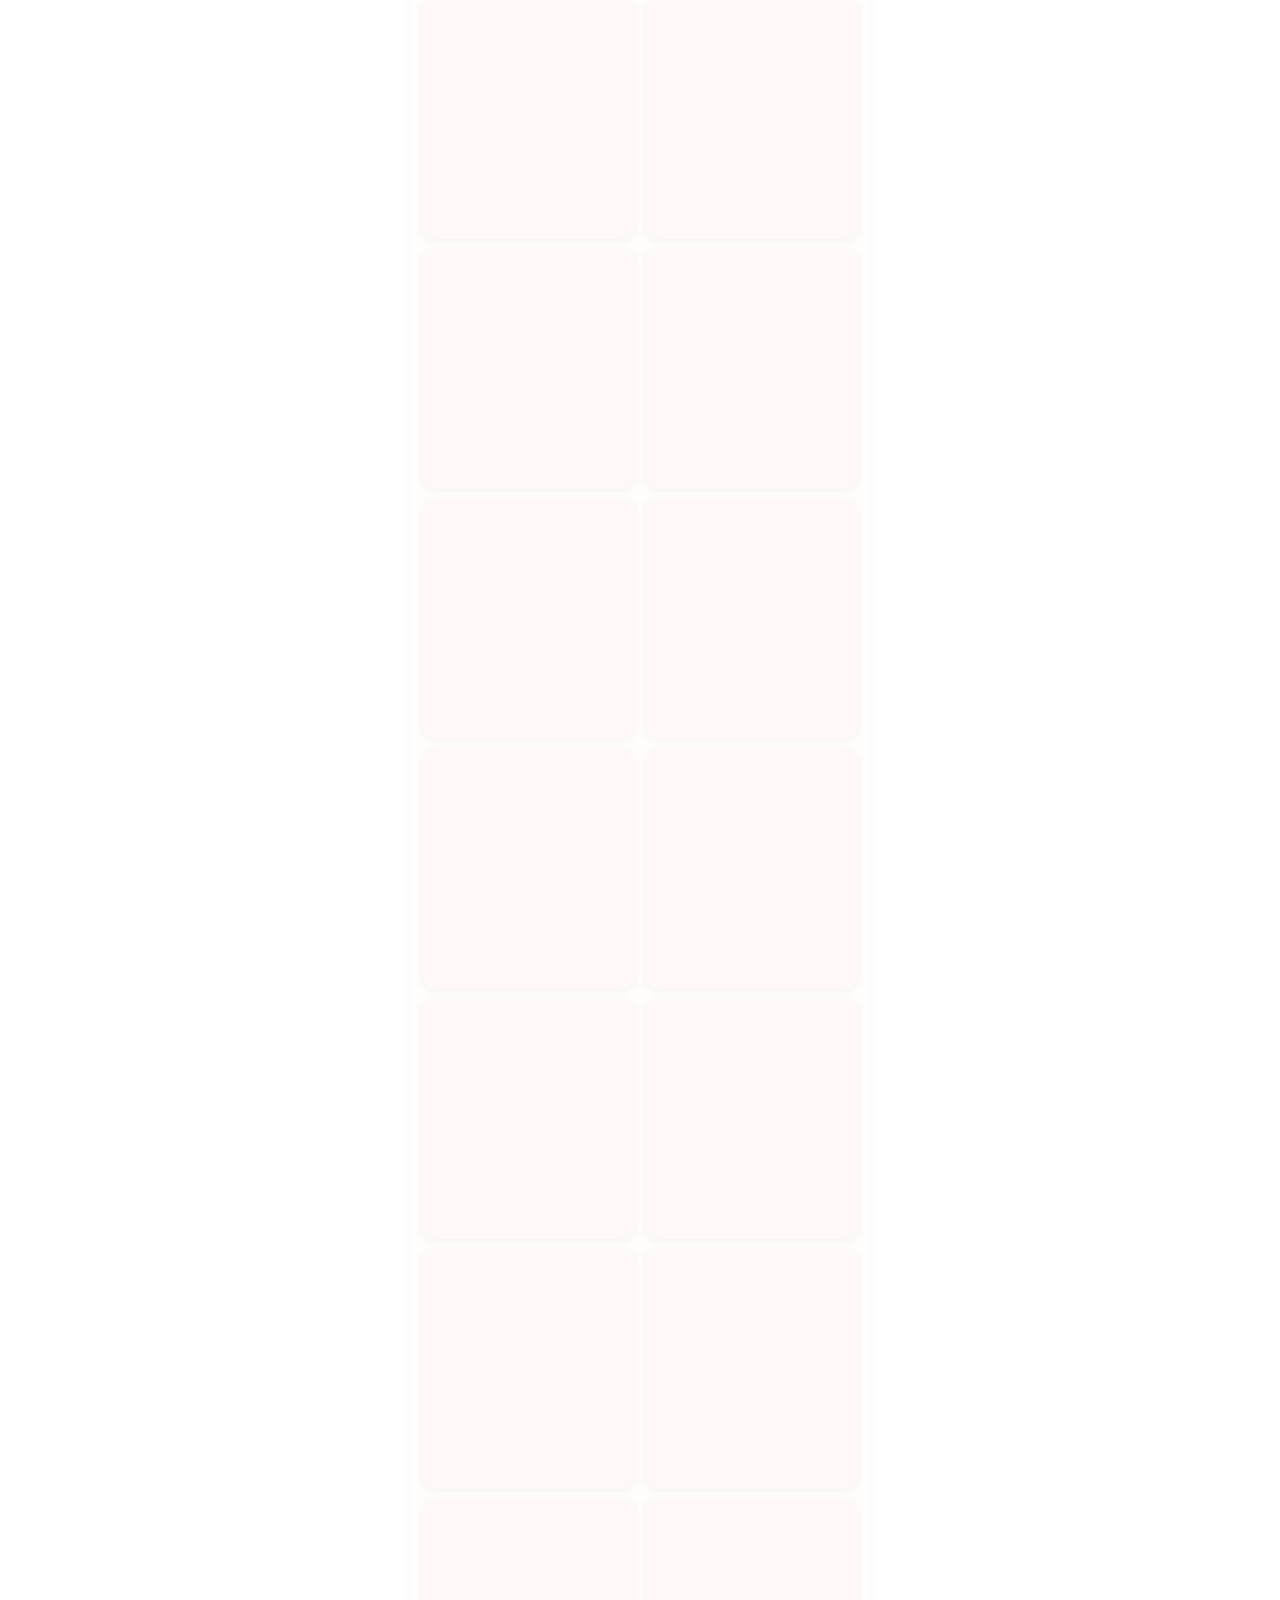
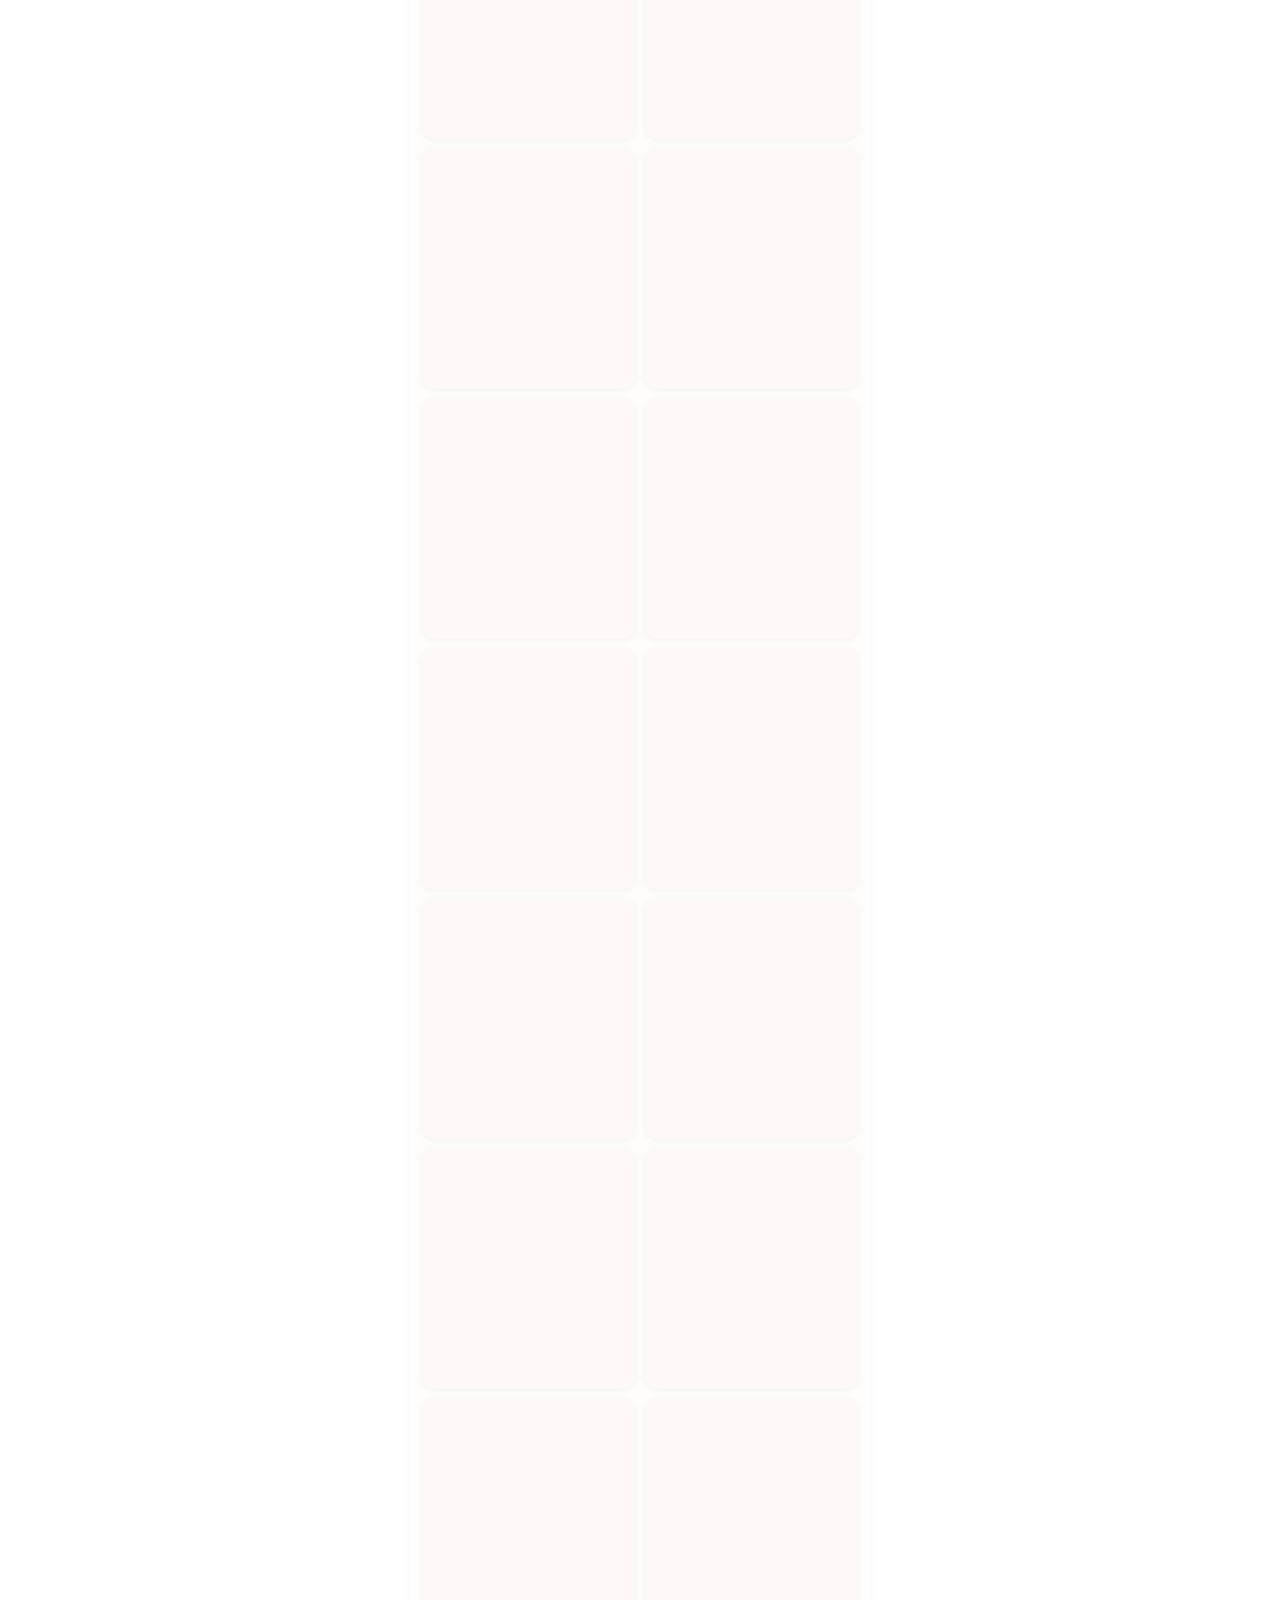
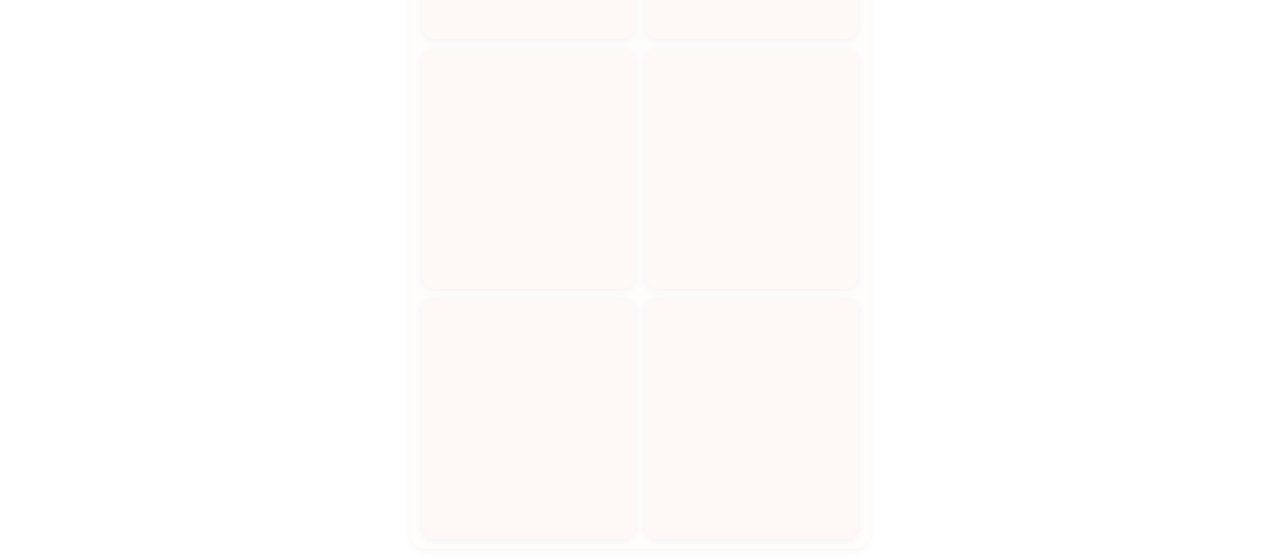
==== commit 9c8d3a44: "更新缓存版本号" ====
--- a/index.html
+++ b/index.html
@@ -47,6 +47,6 @@
     <img id="viewerImg" src="" alt="照片预览">
   </div>
   
-  <script src="./script.js?v=1782116152884"></script>
+  <script src="./script.js?v=1782117454029"></script>
 </body>
 </html>
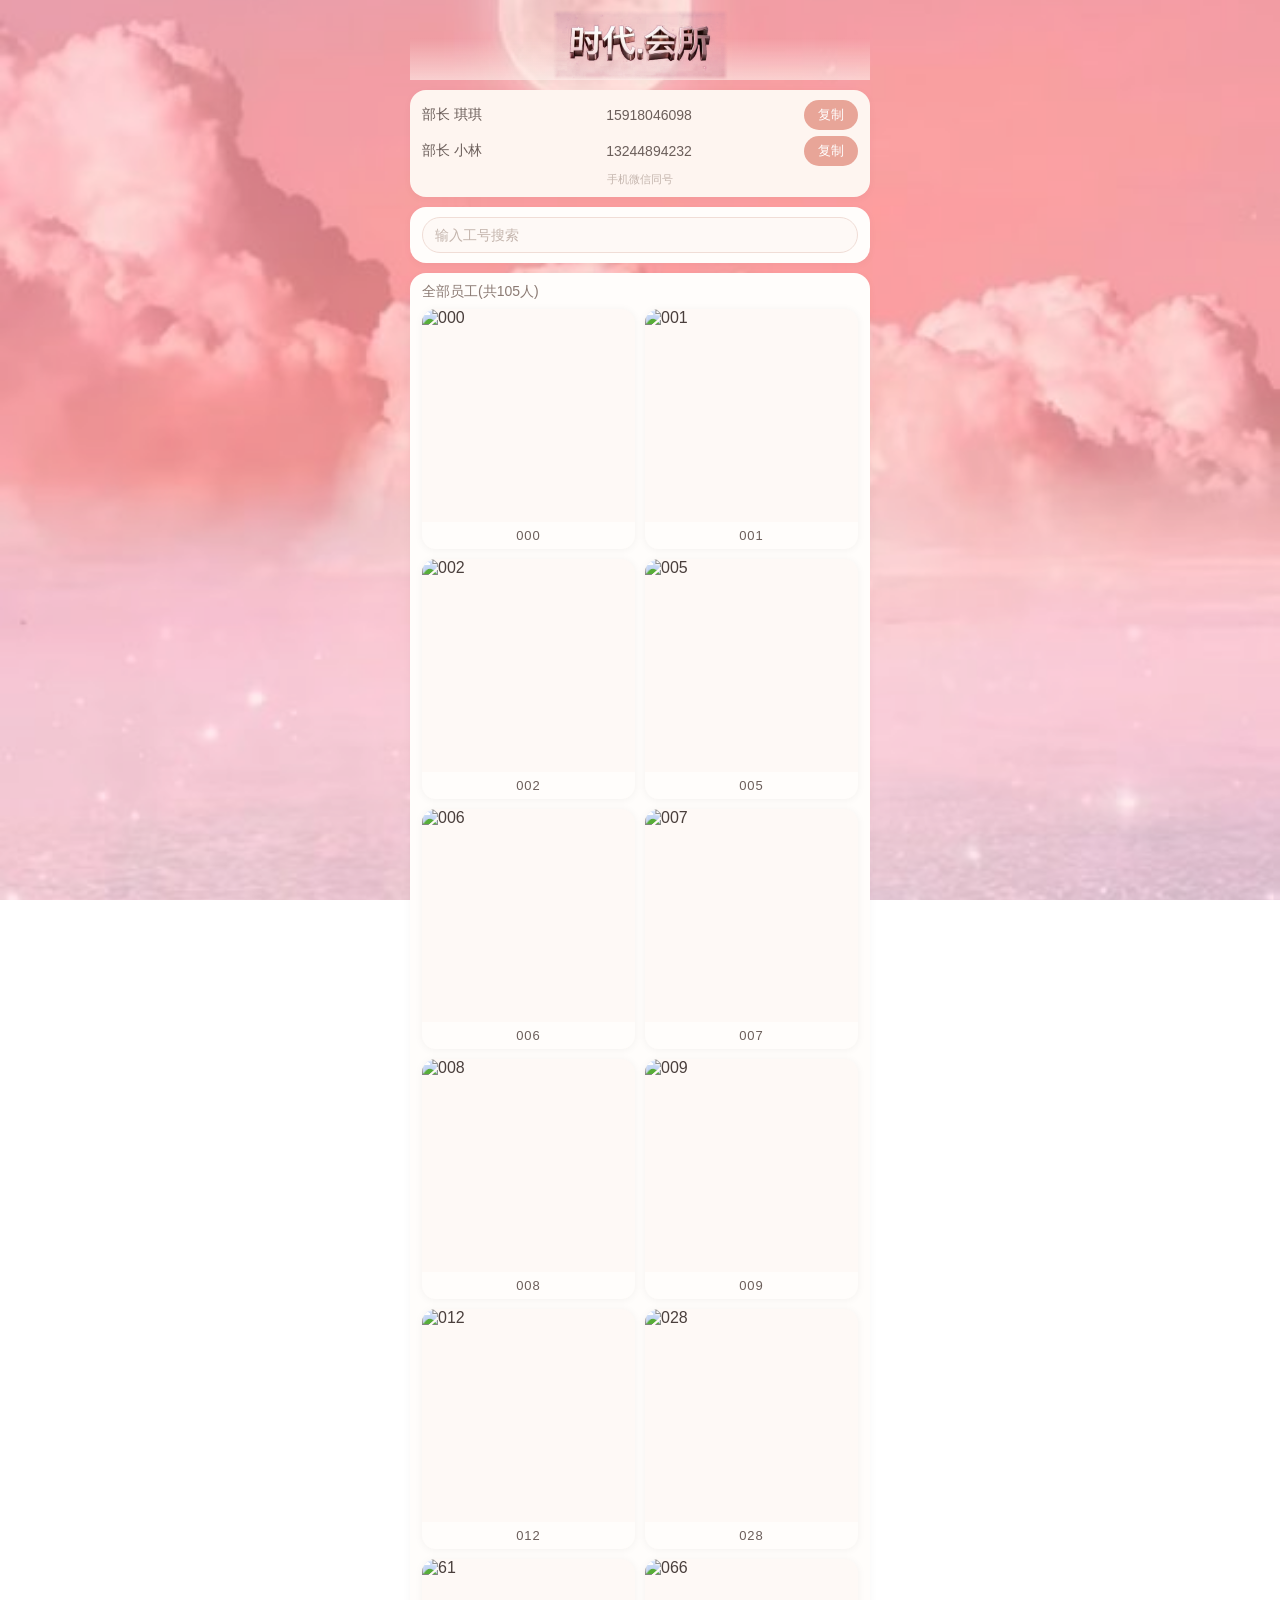
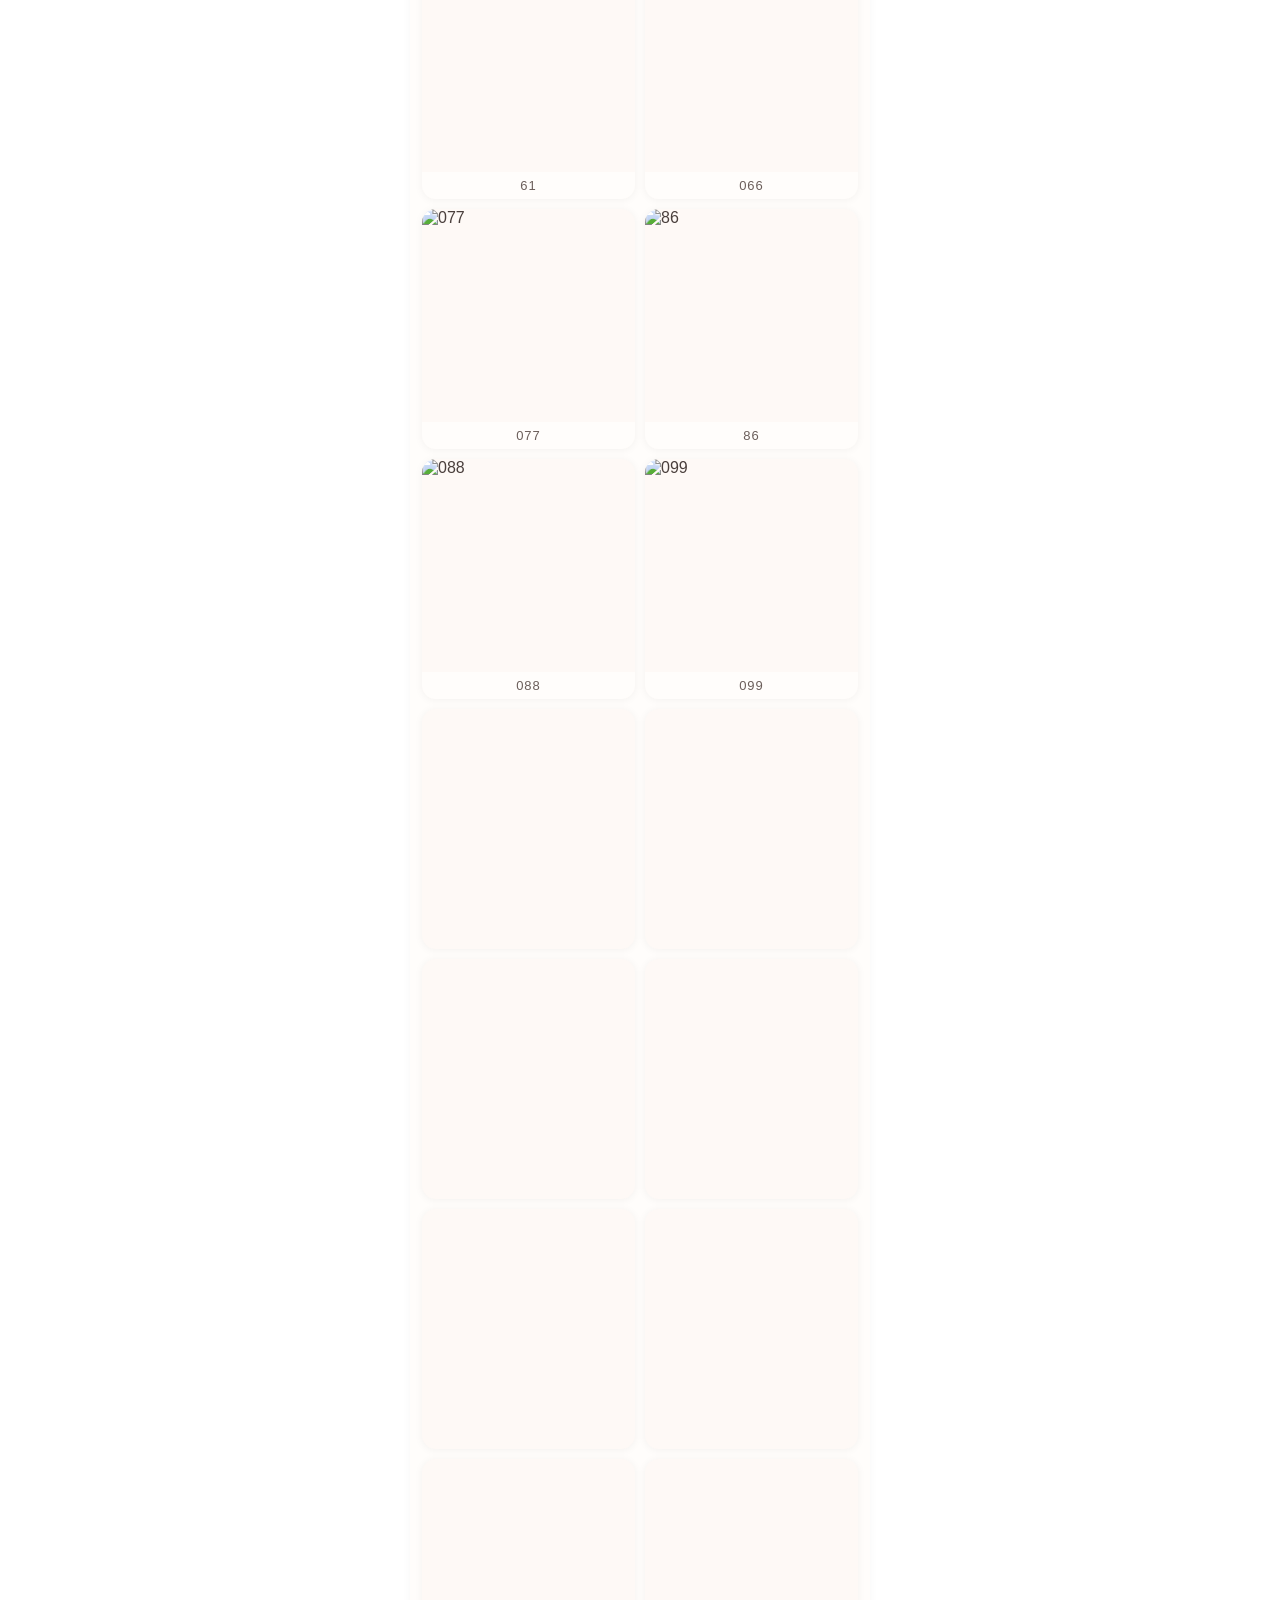
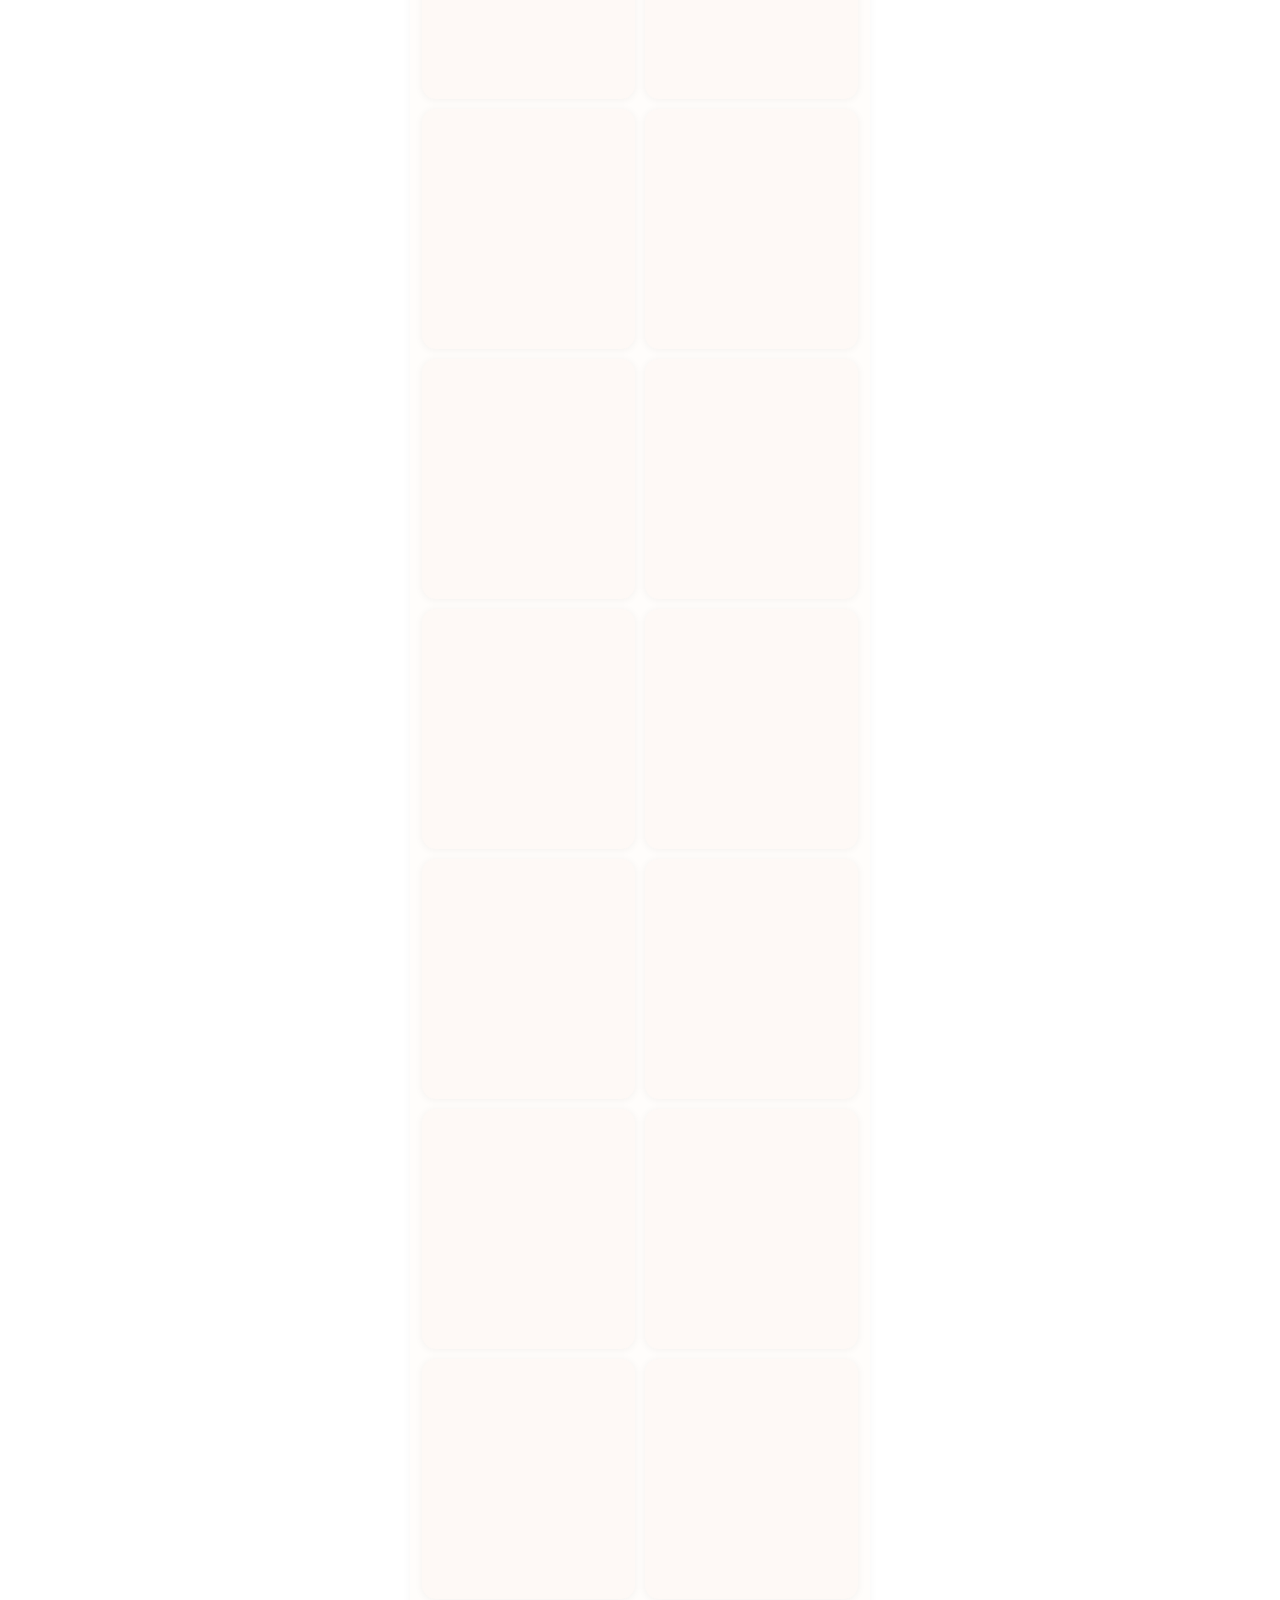
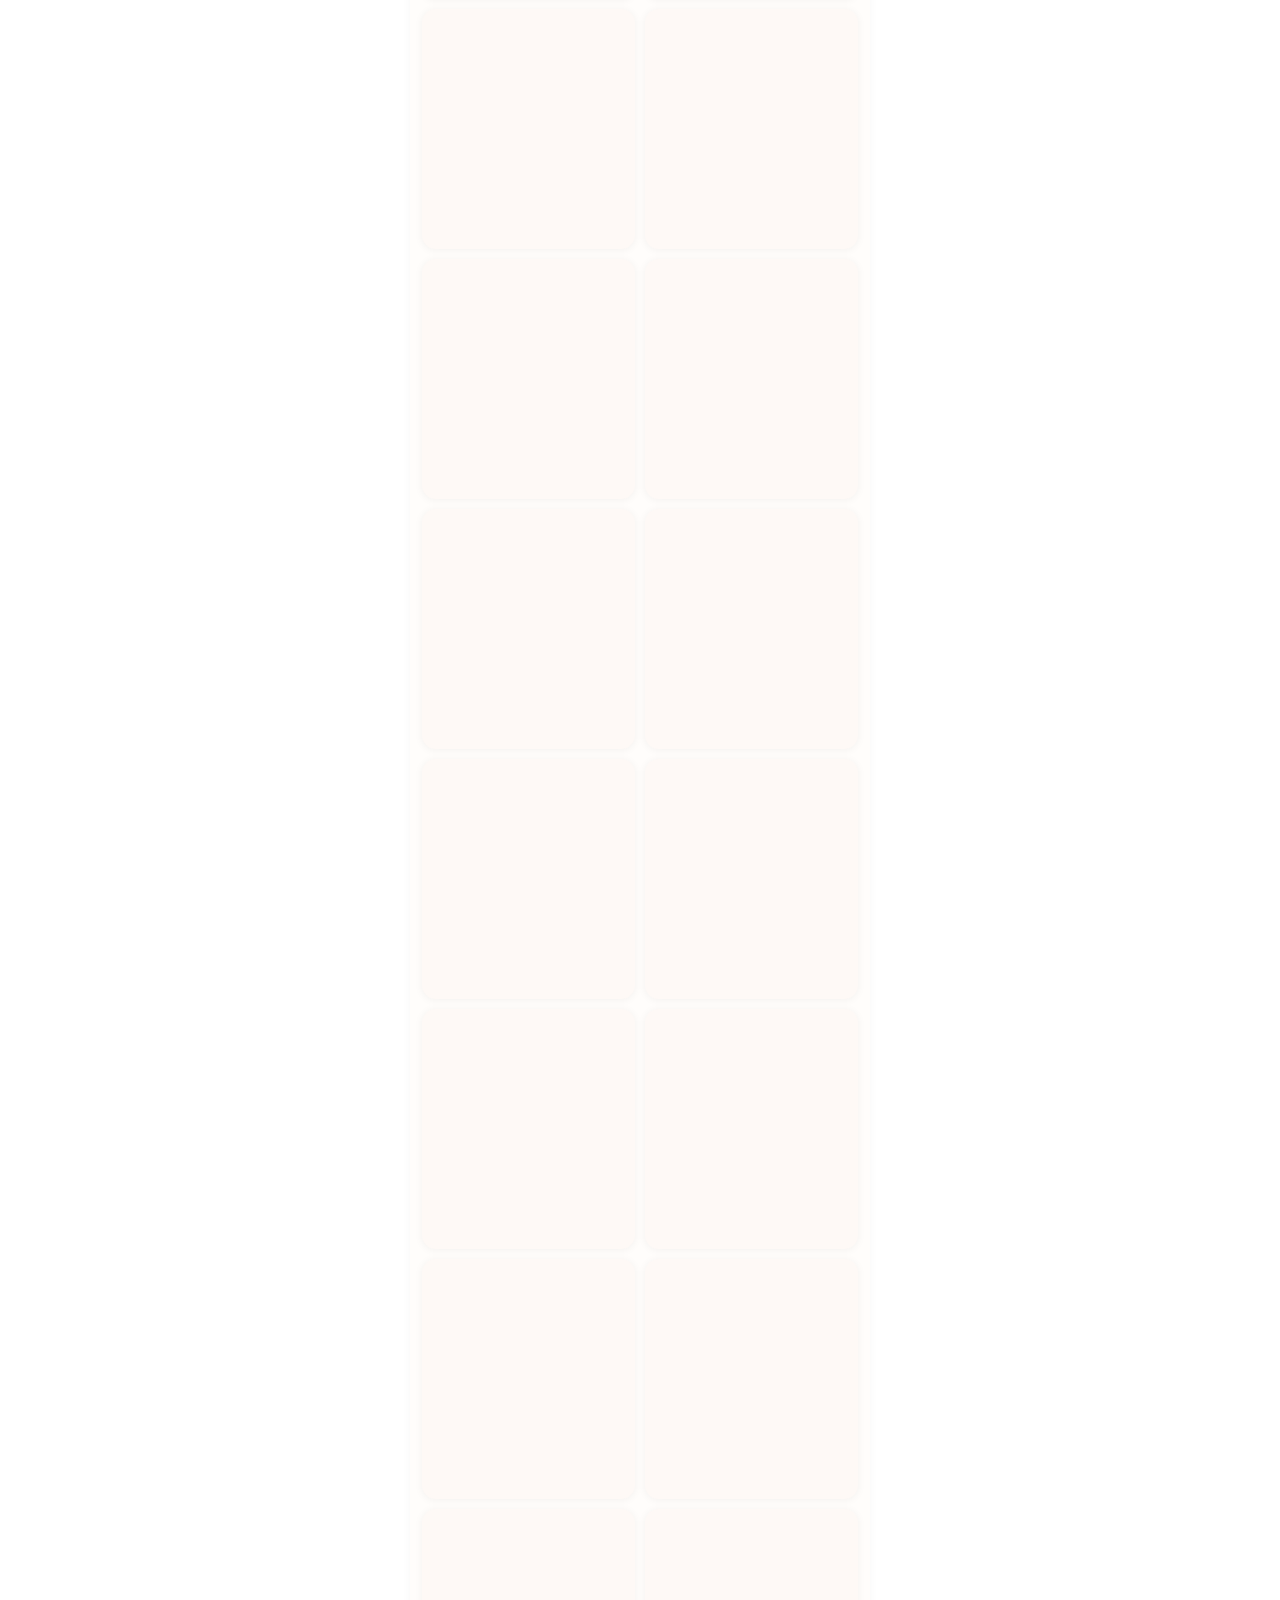
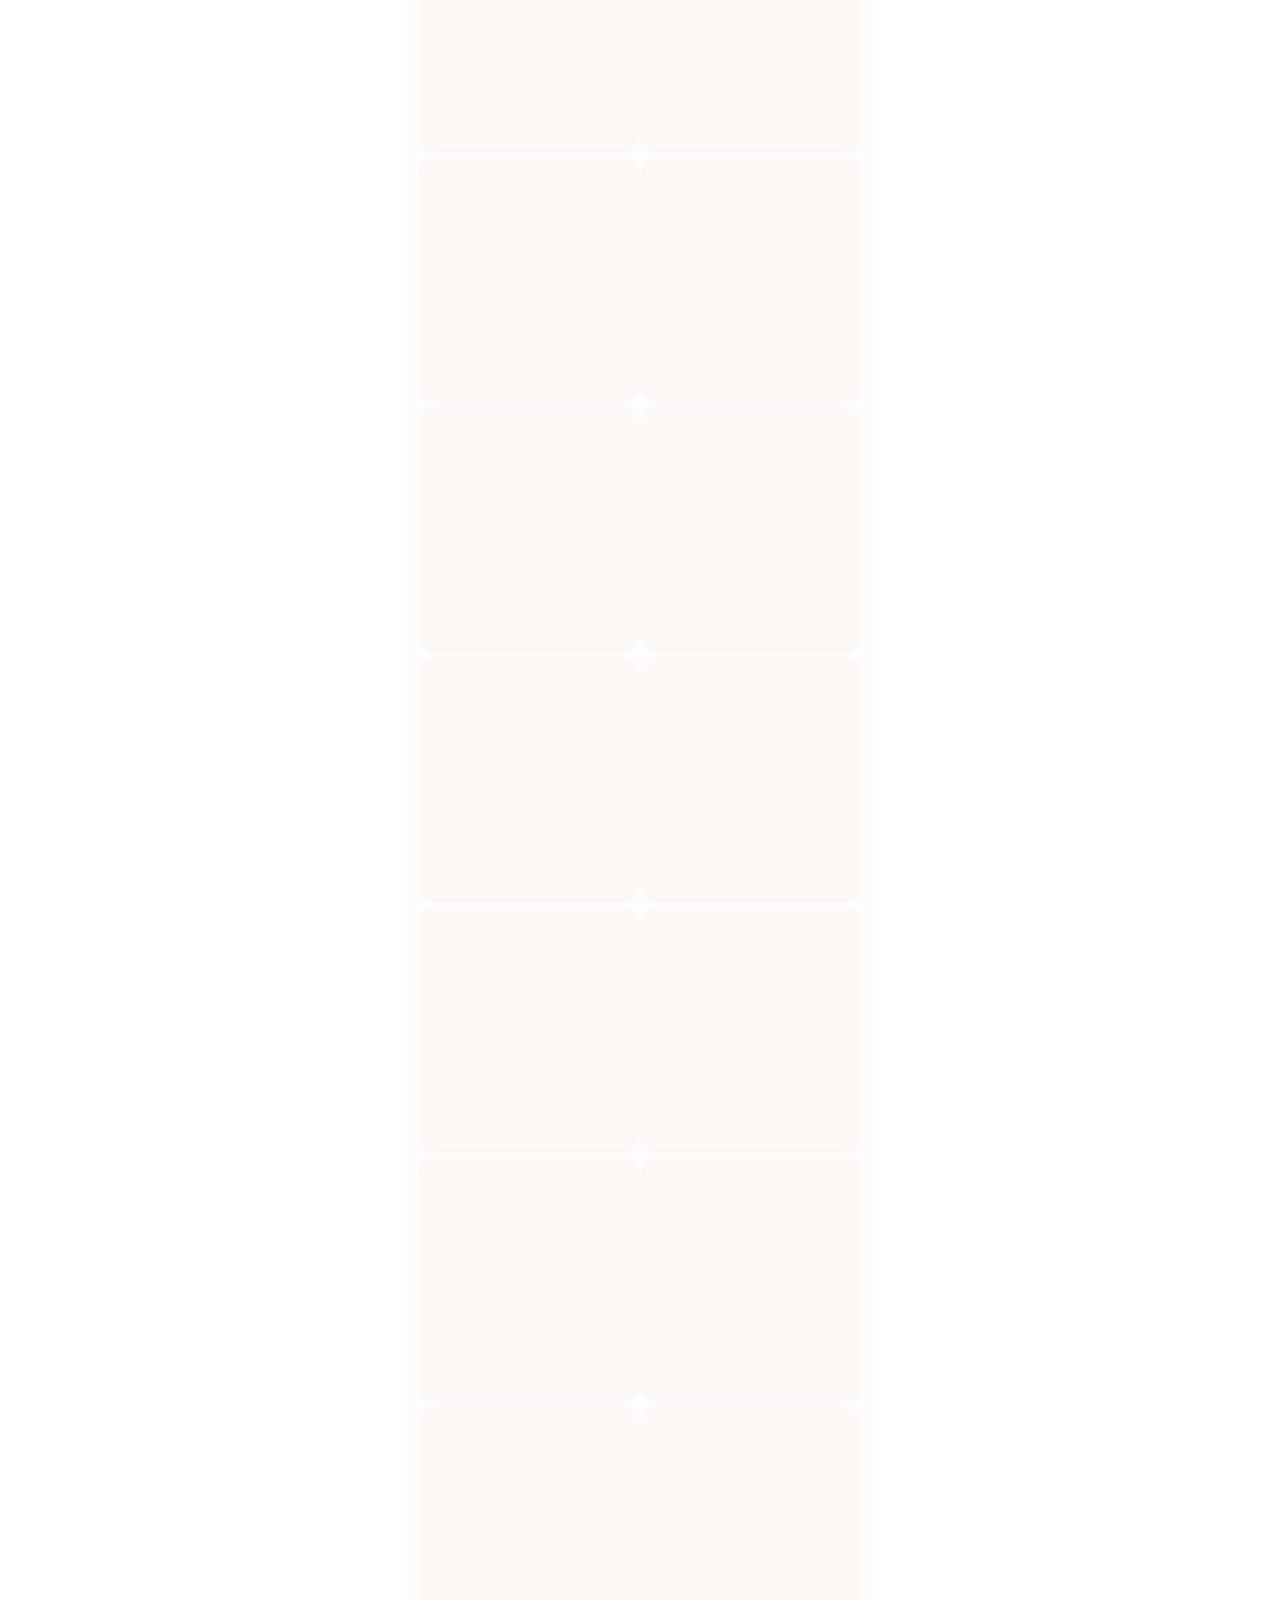
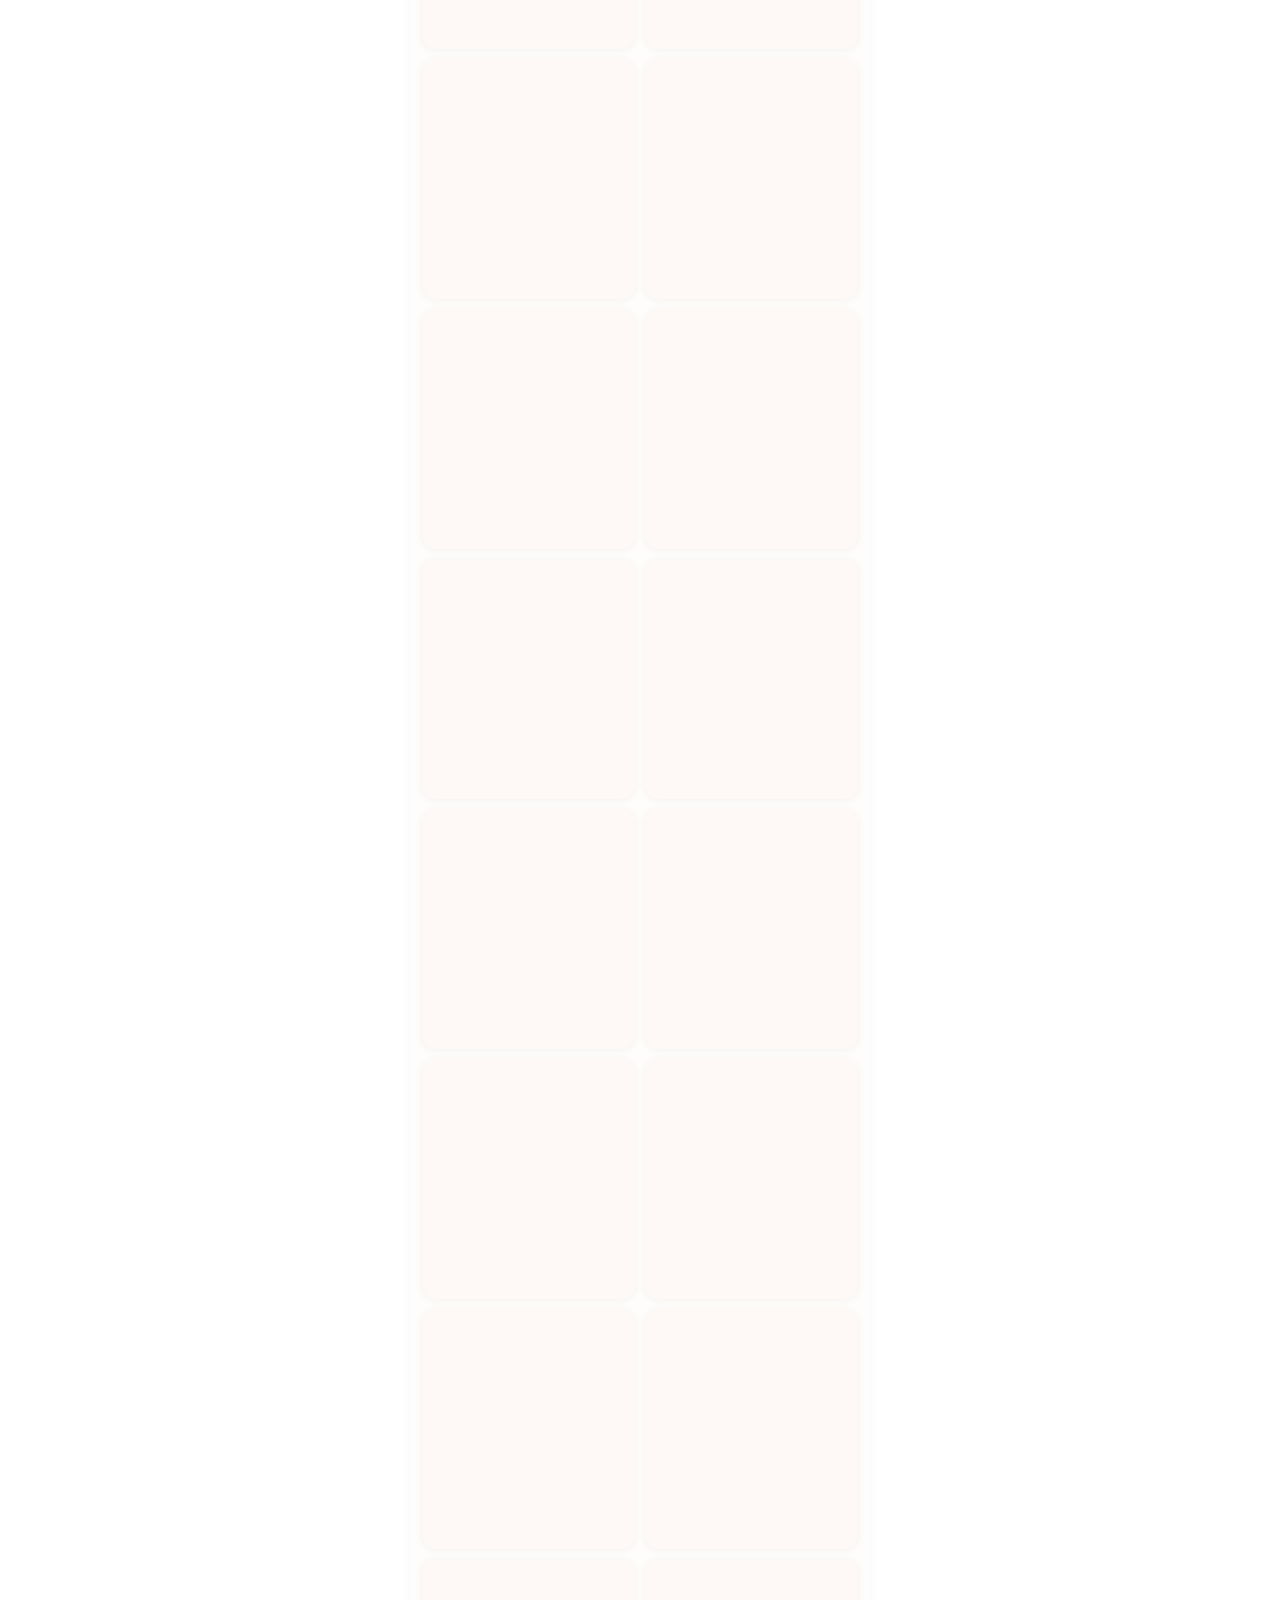
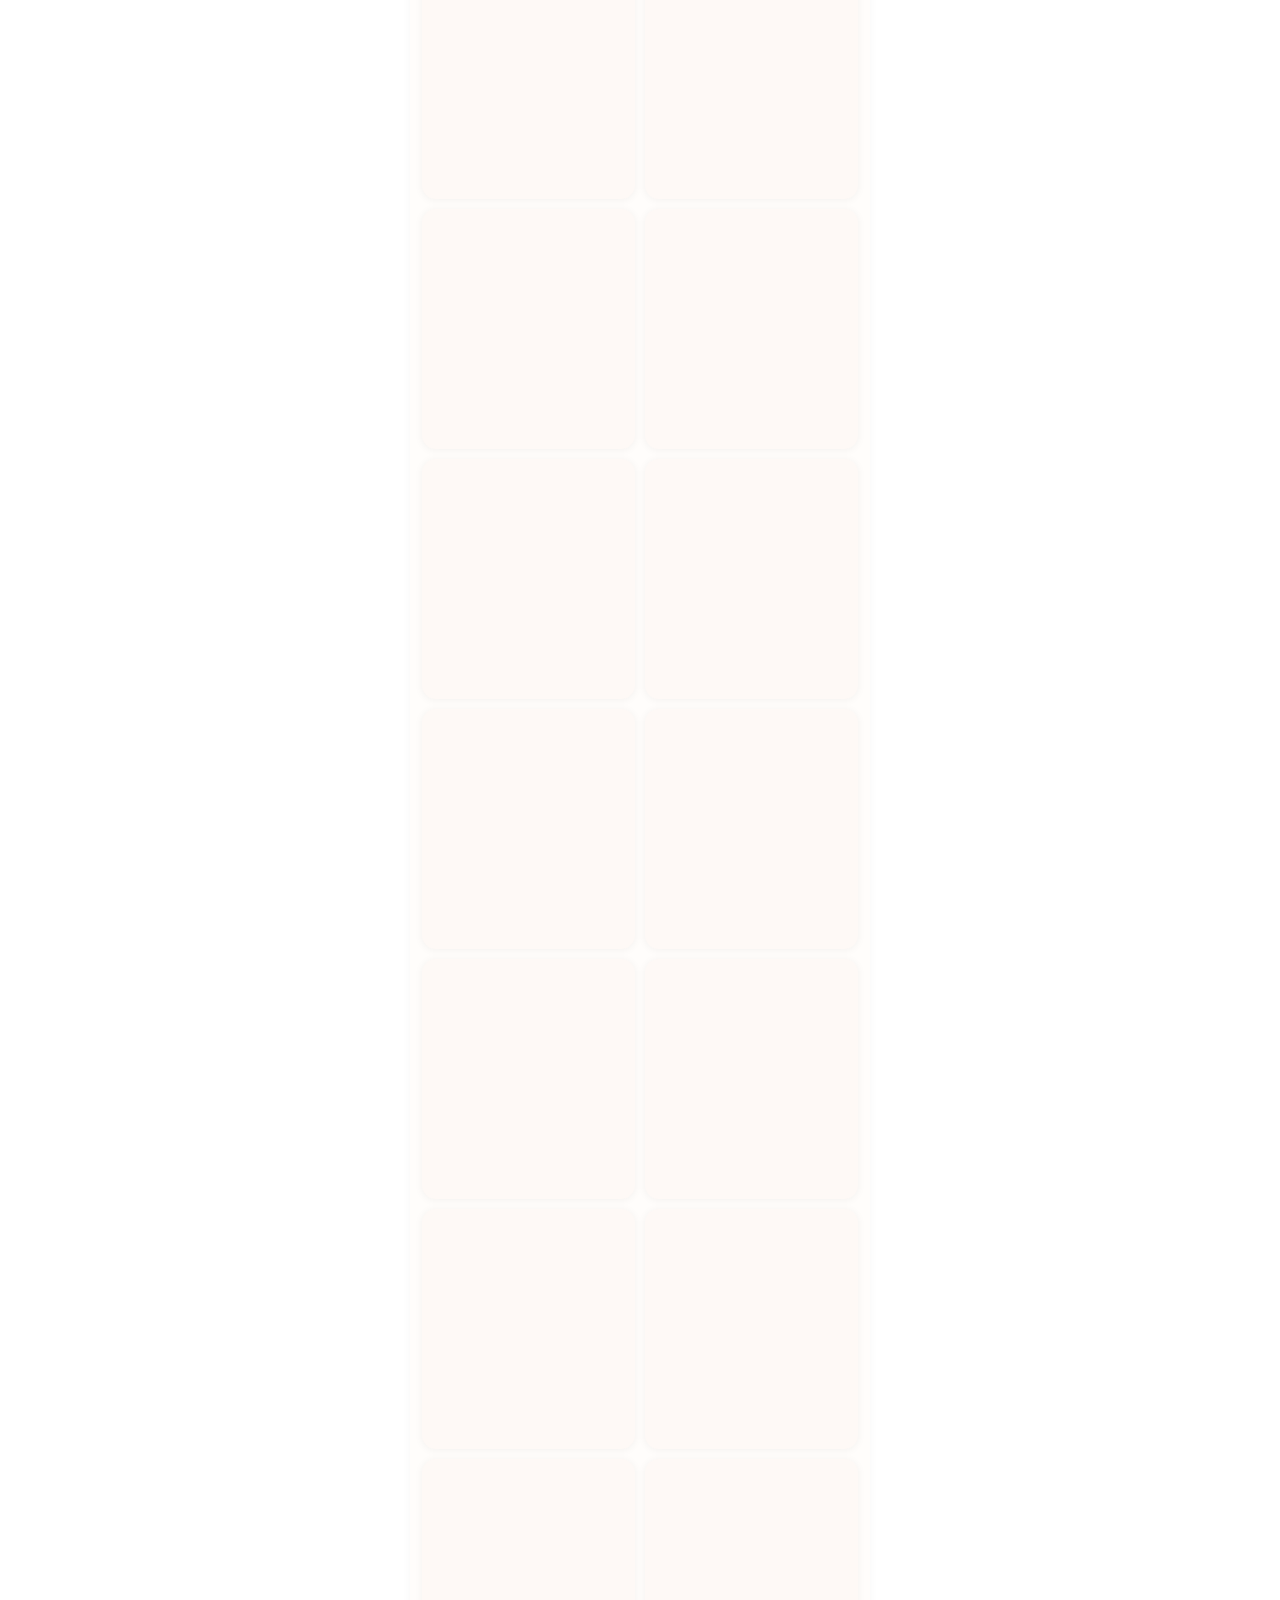
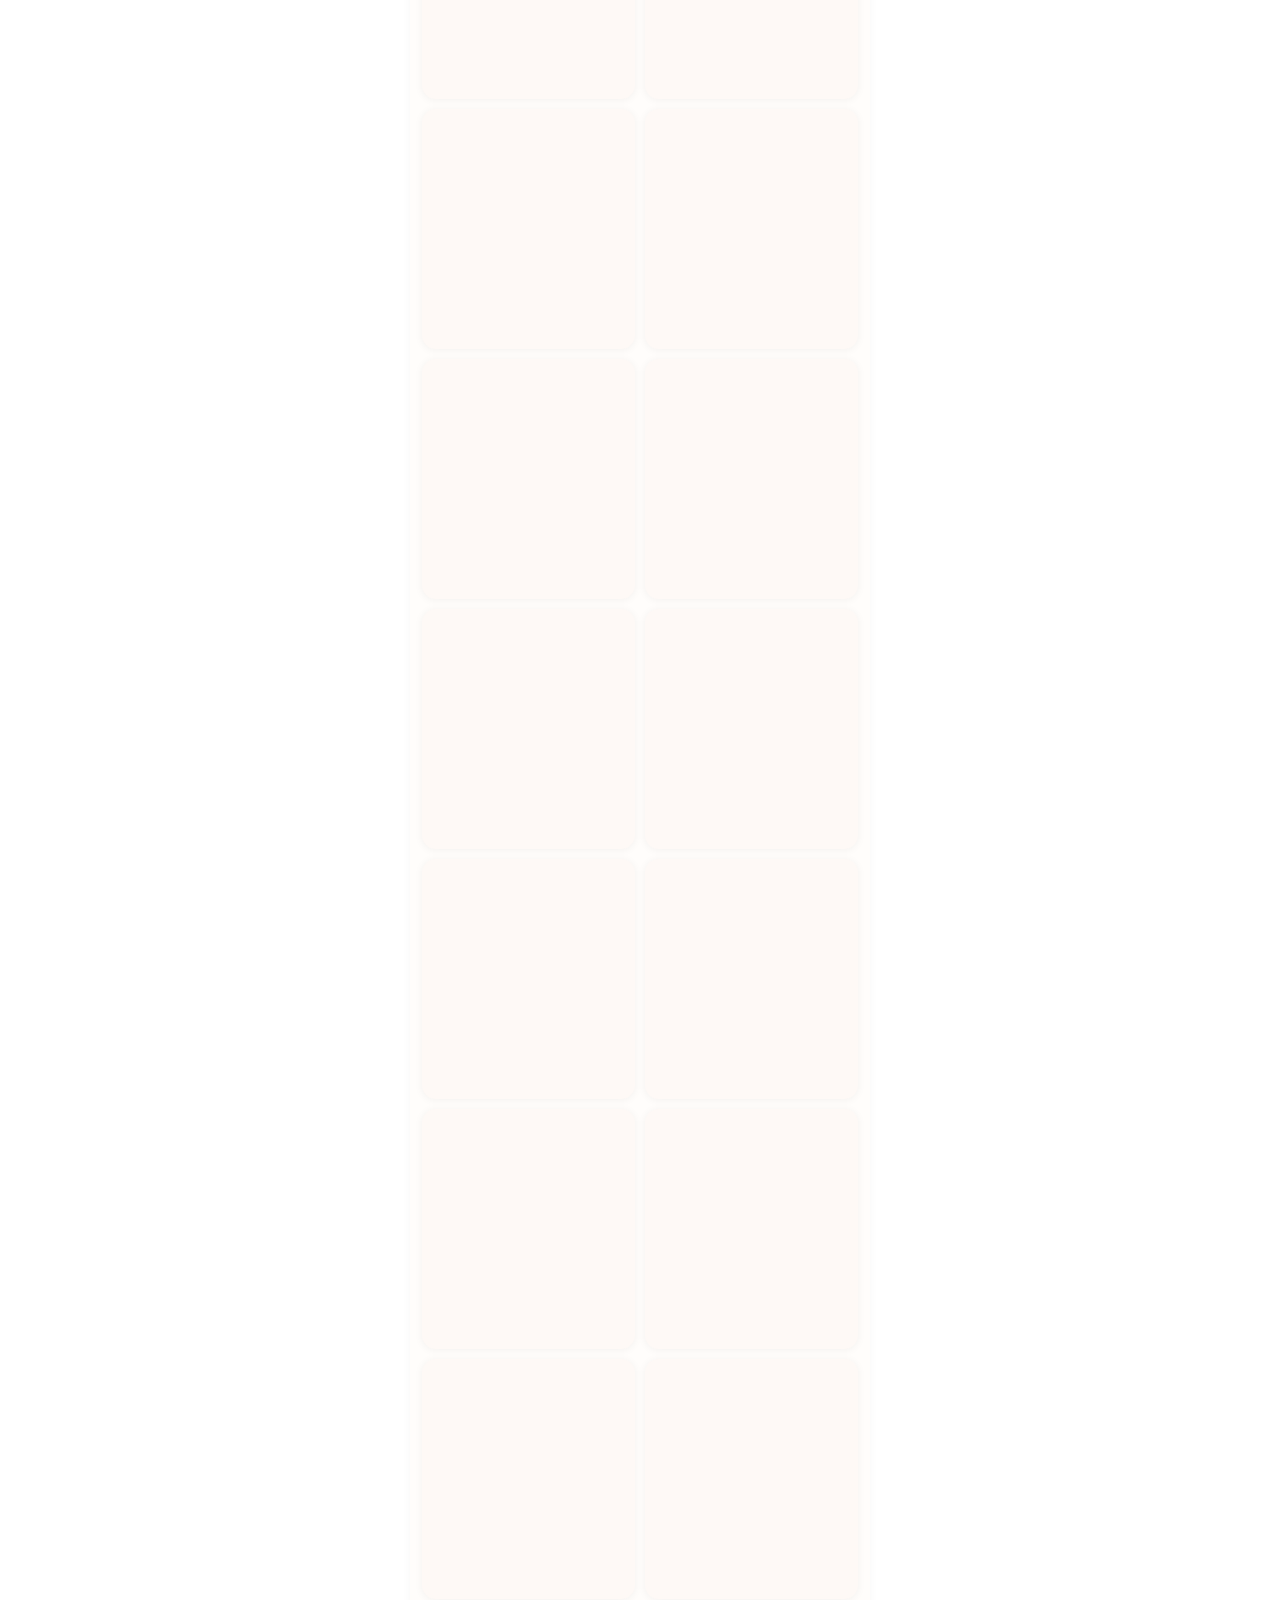
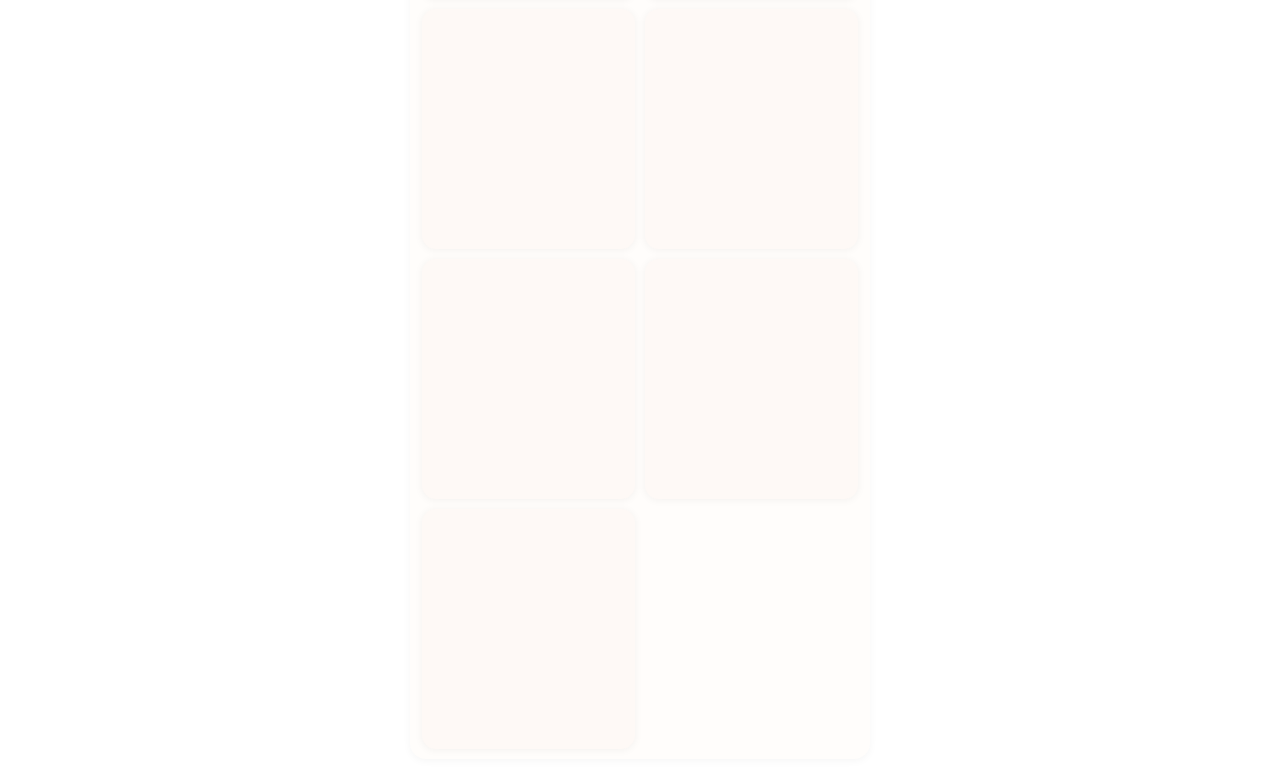
==== commit c344455a: "Logo转WebP 195KB->43KB + CSS压缩" ====
--- a/index.html
+++ b/index.html
@@ -1,52 +1,162 @@
 <!DOCTYPE html>
 <html lang="zh-CN">
 <head>
-  <meta charset="UTF-8">
-  <meta name="viewport" content="width=device-width, initial-scale=1.0">
-  <title>SD 相册</title>
-  <link rel="preload" href="./logo_opt.png" as="image">
-  <link rel="stylesheet" href="./style.css">
+<meta charset="UTF-8">
+<meta name="viewport" content="width=device-width, initial-scale=1.0, viewport-fit=cover">
+<meta name="apple-mobile-web-app-capable" content="yes">
+<meta name="apple-mobile-web-app-status-bar-style" content="default">
+<meta name="apple-mobile-web-app-title" content="SD相册">
+<link rel="apple-touch-icon" href="./logo_opt.webp">
+<link rel="manifest" href="./manifest.json">
+<title>SD 相册</title>
+<link rel="preload" href="./logo_opt.webp" as="image">
+<style>* { box-sizing: border-box; } body { margin: 0; font-family: "PingFang SC", "Hiragino Sans GB", "Microsoft YaHei", sans-serif; color: #4a3f3c; background: url("./6431a428e4644036c567688a4a3f7069.jpg") fixed center / cover; } body::before { content: ""; position: fixed; inset: 0; background: rgba(255, 210, 200, 0.35); z-index: 0; } .page { position: relative; z-index: 1; width: 100%; max-width: 480px; min-height: 100vh; margin: 0 auto; padding: 10px; background: transparent; }  .title-box { text-align: center; height: 70px; background: url("./logo_opt.webp") center / contain no-repeat, linear-gradient(to bottom, transparent 40%, rgba(253,242,238,0.6) 100%); } .title-box h1 { display: none; }  .info-card, .search-card, .photo-card, .schedule-card { margin-top: 10px; padding: 10px 12px; border-radius: 16px; background: #fffdfb; border: none; box-shadow: 0 2px 8px rgba(0, 0, 0, 0.04); }  .manager-card { background: #fef5f0; } .manager-label { font-size: 14px; font-weight: 500; color: #4a3f3c; min-width: 72px; } .manager-contact { font-size: 14px; color: #8b7a73; flex: 1; text-align: center; } .manager-note { text-align: center; font-size: 11px; color: #c4b5ad; margin-top: 2px; }  .info-row { display: flex; align-items: center; justify-content: space-between; margin-bottom: 6px; } .info-row:last-child { margin-bottom: 0; } .info-row span { font-size: 14px; color: #6b5e5a; }  button { border: none; border-radius: 16px; background: #e8a598; color: #fff; padding: 6px 14px; font-size: 13px; cursor: pointer; transition: background 0.2s; } button:active { background: #d49082; }  .search-card { display: flex; gap: 8px; } .search-card input { flex: 1; height: 36px; padding: 0 12px; border: 1px solid #f0ddd6; border-radius: 18px; font-size: 14px; background: #fef9f6; color: #4a3f3c; outline: none; } .search-card input:focus { border-color: #e8a598; } .search-card input::placeholder { color: #c4b5ad; }  .photo-title { margin-bottom: 8px; font-size: 14px; font-weight: 500; color: #8b7a73; } .photo-grid { display: grid; grid-template-columns: repeat(2, 1fr); gap: 10px; } .photo-card-item { border-radius: 14px; background: #fef9f6; overflow: hidden; cursor: pointer; box-shadow: 0 1px 8px rgba(0, 0, 0, 0.05); transition: transform 0.15s; content-visibility: auto; contain-intrinsic-size: 1px 200px; } .photo-card-item:active { transform: scale(0.97); } .photo-card-item img { width: 100%; aspect-ratio: 1 / 1; object-fit: cover; display: block; } .photo-label { text-align: center; padding: 6px 0; font-size: 13px; font-weight: 500; color: #6b5e5a; background: #fffdfb; letter-spacing: 1px; }  .schedule-card { margin-bottom: 20px; padding: 0; overflow: hidden; } .schedule-header { display: flex; align-items: center; justify-content: space-between; padding: 12px; cursor: pointer; user-select: none; } .schedule-title { font-size: 14px; font-weight: 500; color: #4a3f3c; } .schedule-arrow { font-size: 12px; color: #c4b5ad; transition: transform 0.25s; } .schedule-arrow.open { transform: rotate(180deg); } .schedule-body { border-top: 1px solid #f5eae4; padding: 10px 12px; } .shift-group { margin-bottom: 6px; padding: 8px 10px; border-radius: 10px; background: #fefaf7; } .shift-label { font-size: 13px; font-weight: 500; margin-bottom: 2px; } .shift-list { font-size: 13px; color: #7a6e68; line-height: 1.6; word-break: break-all; } .shift-morning { border-left: 3px solid #f0b090; } .shift-mid { border-left: 3px solid #a4b8d4; } .shift-night { border-left: 3px solid #b8a0c8; } .shift-delay { border-left: 3px solid #e8a090; } .shift-rest { border-left: 3px solid #a4c8a8; } .shift-bought { border-left: 3px solid #c4a898; } .shift-sick { border-left: 3px solid #e0a0b0; } .shift-long { border-left: 3px solid #a4b0b8; } .shift-mleave { border-left: 3px solid #c0a0c8; } .schedule-note { margin-top: 8px; padding: 8px 10px; border-radius: 10px; background: #fef5ee; color: #b88060; font-size: 12px; border-left: 3px solid #f0c8a0; }  .image-viewer { display: none; position: fixed; left: 0; right: 0; top: 0; bottom: 0; background: rgba(30, 20, 15, 0.9); align-items: center; justify-content: center; z-index: 9999; } .image-viewer img { width: 100%; height: 100%; object-fit: contain; } </style>
 </head>
 <body>
-
-  <div class="page">
-
-    <div class="title-box">
-      <h1>SD 相册</h1>
-    </div>
-
-    <div class="info-card manager-card">
-      <div class="info-row">
-        <span class="manager-label">部长 琪琪</span>
-        <span class="manager-contact">15918046098</span>
-        <button onclick="copyText('15918046098')">复制</button>
-      </div>
-      <div class="info-row">
-        <span class="manager-label">部长 小林</span>
-        <span class="manager-contact">13244894232</span>
-        <button onclick="copyText('13244894232')">复制</button>
-      </div>
-      <div class="manager-note">手机微信同号</div>
-    </div>
-
-    <div class="search-card">
-      <input id="jobInput" type="text" placeholder="请输入工号，例如 A001">
-      <button onclick="searchUser()">搜索</button>
-    </div>
-
-    <div class="photo-card">
-      <div id="photoTitle" class="photo-title">照片区域</div>
-
-      <div id="photoGrid" class="photo-grid"></div>
-    </div>
-
-
-  </div>
-
-  <div id="imageViewer" class="image-viewer" onclick="closeViewer()">
-    <img id="viewerImg" src="" alt="照片预览">
-  </div>
-  
-  <script src="./script.js?v=1782117454029"></script>
-</body>
-</html>+<div class="page">
+<div class="title-box"><h1>SD 相册</h1></div>
+<div class="info-card manager-card">
+<div class="info-row"><span class="manager-label">部长 琪琪</span><span class="manager-contact">15918046098</span><button onclick="copyText('15918046098')">复制</button></div>
+<div class="info-row"><span class="manager-label">部长 小林</span><span class="manager-contact">13244894232</span><button onclick="copyText('13244894232')">复制</button></div>
+<div class="manager-note">手机微信同号</div>
+</div>
+<div class="search-card">
+<input id="jobInput" type="text" placeholder="输入工号搜索" oninput="filterUsers(this.value)">
+</div>
+<div class="photo-card">
+<div id="photoTitle" class="photo-title">照片区域</div>
+<div id="photoGrid" class="photo-grid"></div>
+</div>
+</div>
+<div id="imageViewer" class="image-viewer" onclick="closeViewer()"><img id="viewerImg" src="" alt="照片预览"></div>
+<script>
+if("serviceWorker" in navigator) navigator.serviceWorker.register("/sw.js");
+const users=[{jobNo:"000",wechat:"",phone:"",photo:"./images/000.webp"},
+{jobNo:"001",wechat:"",phone:"",photo:"./images/001.webp"},
+{jobNo:"002",wechat:"",phone:"",photo:"./images/002.webp"},
+{jobNo:"005",wechat:"",phone:"",photo:"./images/005.webp"},
+{jobNo:"006",wechat:"",phone:"",photo:"./images/006.webp"},
+{jobNo:"007",wechat:"",phone:"",photo:"./images/007.webp"},
+{jobNo:"008",wechat:"",phone:"",photo:"./images/008.webp"},
+{jobNo:"009",wechat:"",phone:"",photo:"./images/009.webp"},
+{jobNo:"012",wechat:"",phone:"",photo:"./images/012.webp"},
+{jobNo:"028",wechat:"",phone:"",photo:"./images/028.webp"},
+{jobNo:"61",wechat:"",phone:"",photo:"./images/61.webp"},
+{jobNo:"066",wechat:"",phone:"",photo:"./images/066.webp"},
+{jobNo:"077",wechat:"",phone:"",photo:"./images/077.webp"},
+{jobNo:"86",wechat:"",phone:"",photo:"./images/86.webp"},
+{jobNo:"088",wechat:"",phone:"",photo:"./images/088.webp"},
+{jobNo:"099",wechat:"",phone:"",photo:"./images/099.webp"},
+{jobNo:"100",wechat:"",phone:"",photo:"./images/100.webp"},
+{jobNo:"104",wechat:"",phone:"",photo:"./images/104.webp"},
+{jobNo:"108",wechat:"",phone:"",photo:"./images/108.webp"},
+{jobNo:"111",wechat:"",phone:"",photo:"./images/111.webp"},
+{jobNo:"118",wechat:"",phone:"",photo:"./images/118.webp"},
+{jobNo:"122",wechat:"",phone:"",photo:"./images/122.webp"},
+{jobNo:"123",wechat:"",phone:"",photo:"./images/123.webp"},
+{jobNo:"126",wechat:"",phone:"",photo:"./images/126.webp"},
+{jobNo:"138",wechat:"",phone:"",photo:"./images/138.webp"},
+{jobNo:"139",wechat:"",phone:"",photo:"./images/139.webp"},
+{jobNo:"155",wechat:"",phone:"",photo:"./images/155.webp"},
+{jobNo:"166",wechat:"",phone:"",photo:"./images/166.webp"},
+{jobNo:"168",wechat:"",phone:"",photo:"./images/168.webp"},
+{jobNo:"180",wechat:"",phone:"",photo:"./images/180.webp"},
+{jobNo:"188",wechat:"",phone:"",photo:"./images/188.webp"},
+{jobNo:"211",wechat:"",phone:"",photo:"./images/211.webp"},
+{jobNo:"222",wechat:"",phone:"",photo:"./images/222.webp"},
+{jobNo:"333",wechat:"",phone:"",photo:"./images/333.webp"},
+{jobNo:"369",wechat:"",phone:"",photo:"./images/369.webp"},
+{jobNo:"500",wechat:"",phone:"",photo:"./images/500.webp"},
+{jobNo:"518",wechat:"",phone:"",photo:"./images/518.webp"},
+{jobNo:"520",wechat:"",phone:"",photo:"./images/520.webp"},
+{jobNo:"521",wechat:"",phone:"",photo:"./images/521.webp"},
+{jobNo:"555",wechat:"",phone:"",photo:"./images/555.webp"},
+{jobNo:"600",wechat:"",phone:"",photo:"./images/600.webp"},
+{jobNo:"602",wechat:"",phone:"",photo:"./images/602.webp"},
+{jobNo:"603",wechat:"",phone:"",photo:"./images/603.webp"},
+{jobNo:"605",wechat:"",phone:"",photo:"./images/605.webp"},
+{jobNo:"606",wechat:"",phone:"",photo:"./images/606.webp"},
+{jobNo:"608",wechat:"",phone:"",photo:"./images/608.webp"},
+{jobNo:"609",wechat:"",phone:"",photo:"./images/609.webp"},
+{jobNo:"610",wechat:"",phone:"",photo:"./images/610.webp"},
+{jobNo:"611",wechat:"",phone:"",photo:"./images/611.webp"},
+{jobNo:"618",wechat:"",phone:"",photo:"./images/618.webp"},
+{jobNo:"619",wechat:"",phone:"",photo:"./images/619.webp"},
+{jobNo:"622",wechat:"",phone:"",photo:"./images/622.webp"},
+{jobNo:"626",wechat:"",phone:"",photo:"./images/626.webp"},
+{jobNo:"628",wechat:"",phone:"",photo:"./images/628.webp"},
+{jobNo:"633",wechat:"",phone:"",photo:"./images/633.webp"},
+{jobNo:"636",wechat:"",phone:"",photo:"./images/636.webp"},
+{jobNo:"655",wechat:"",phone:"",photo:"./images/655.webp"},
+{jobNo:"658",wechat:"",phone:"",photo:"./images/658.webp"},
+{jobNo:"660",wechat:"",phone:"",photo:"./images/660.webp"},
+{jobNo:"666",wechat:"",phone:"",photo:"./images/666.webp"},
+{jobNo:"668",wechat:"",phone:"",photo:"./images/668.webp"},
+{jobNo:"678",wechat:"",phone:"",photo:"./images/678.webp"},
+{jobNo:"686",wechat:"",phone:"",photo:"./images/686.webp"},
+{jobNo:"696",wechat:"",phone:"",photo:"./images/696.webp"},
+{jobNo:"700",wechat:"",phone:"",photo:"./images/700.webp"},
+{jobNo:"777",wechat:"",phone:"",photo:"./images/777.webp"},
+{jobNo:"789",wechat:"",phone:"",photo:"./images/789.webp"},
+{jobNo:"800",wechat:"",phone:"",photo:"./images/800.webp"},
+{jobNo:"801",wechat:"",phone:"",photo:"./images/801.webp"},
+{jobNo:"803",wechat:"",phone:"",photo:"./images/803.webp"},
+{jobNo:"808",wechat:"",phone:"",photo:"./images/808.webp"},
+{jobNo:"809",wechat:"",phone:"",photo:"./images/809.webp"},
+{jobNo:"816",wechat:"",phone:"",photo:"./images/816.webp"},
+{jobNo:"818",wechat:"",phone:"",photo:"./images/818.webp"},
+{jobNo:"822",wechat:"",phone:"",photo:"./images/822.webp"},
+{jobNo:"828",wechat:"",phone:"",photo:"./images/828.webp"},
+{jobNo:"833",wechat:"",phone:"",photo:"./images/833.webp"},
+{jobNo:"858",wechat:"",phone:"",photo:"./images/858.webp"},
+{jobNo:"866",wechat:"",phone:"",photo:"./images/866.webp"},
+{jobNo:"868",wechat:"",phone:"",photo:"./images/868.webp"},
+{jobNo:"877",wechat:"",phone:"",photo:"./images/877.webp"},
+{jobNo:"880",wechat:"",phone:"",photo:"./images/880.webp"},
+{jobNo:"888",wechat:"",phone:"",photo:"./images/888.webp"},
+{jobNo:"898",wechat:"",phone:"",photo:"./images/898.webp"},
+{jobNo:"899",wechat:"",phone:"",photo:"./images/899.webp"},
+{jobNo:"900",wechat:"",phone:"",photo:"./images/900.webp"},
+{jobNo:"0905",wechat:"",phone:"",photo:"./images/0905.webp"},
+{jobNo:"906",wechat:"",phone:"",photo:"./images/906.webp"},
+{jobNo:"908",wechat:"",phone:"",photo:"./images/908.webp"},
+{jobNo:"909",wechat:"",phone:"",photo:"./images/909.webp"},
+{jobNo:"911",wechat:"",phone:"",photo:"./images/911.webp"},
+{jobNo:"913",wechat:"",phone:"",photo:"./images/913.webp"},
+{jobNo:"916",wechat:"",phone:"",photo:"./images/916.webp"},
+{jobNo:"918",wechat:"",phone:"",photo:"./images/918.webp"},
+{jobNo:"919",wechat:"",phone:"",photo:"./images/919.webp"},
+{jobNo:"933",wechat:"",phone:"",photo:"./images/933.webp"},
+{jobNo:"938",wechat:"",phone:"",photo:"./images/938.webp"},
+{jobNo:"966",wechat:"",phone:"",photo:"./images/966.webp"},
+{jobNo:"968",wechat:"",phone:"",photo:"./images/968.webp"},
+{jobNo:"985",wechat:"",phone:"",photo:"./images/985.webp"},
+{jobNo:"986",wechat:"",phone:"",photo:"./images/986.webp"},
+{jobNo:"988",wechat:"",phone:"",photo:"./images/988.webp"},
+{jobNo:"995",wechat:"",phone:"",photo:"./images/995.webp"},
+{jobNo:"999",wechat:"",phone:"",photo:"./images/999.webp"},
+{jobNo:"A001-102",wechat:"",phone:"",photo:"./images/A001-102.webp"}];
+let currentUser=null;
+function init(){showUsers(users);}
+function showUsers(list){
+  const g=document.getElementById("photoGrid");
+  document.getElementById("photoTitle").innerText=list.length?"全部员工(共"+list.length+"人)":"暂无员工";
+  g.innerHTML="";
+  if(!list.length) return;
+  const obs=new IntersectionObserver(function(e){e.forEach(function(e){if(e.isIntersecting){e.target.src=e.target.dataset.src;obs.unobserve(e.target)}})},{rootMargin:"600px"});
+  list.forEach(function(u){
+    const c=document.createElement("div");c.className="photo-card-item";
+    const i=document.createElement("img");i.dataset.src=u.photo;i.alt=u.jobNo;i.onclick=function(){openViewer(u.photo)};
+    const l=document.createElement("div");l.className="photo-label";l.innerText=u.jobNo;
+    c.appendChild(i);c.appendChild(l);c.onclick=function(e){if(e.target.tagName!=="IMG")selectUser(u)};
+    g.appendChild(c);obs.observe(i);
+  });
+}
+function filterUsers(k){const kw=k.trim().toLowerCase();showUsers(kw?users.filter(function(u){return u.jobNo.toLowerCase().indexOf(kw)!==-1}):users)}
+function selectUser(u){currentUser=u;document.getElementById("photoTitle").innerText="已选中:"+u.jobNo;document.getElementById("jobInput").value=u.jobNo}
+function searchUser(){filterUsers(document.getElementById("jobInput").value)}
+function copyText(t){navigator.clipboard.writeText(t).then(function(){alert("已复制:"+t)}).catch(function(){alert("复制失败")})}
+function openViewer(u){document.getElementById("viewerImg").src=u.replace("./images/","./images_full/");document.getElementById("imageViewer").style.display="flex"}
+function closeViewer(){document.getElementById("imageViewer").style.display="none";document.getElementById("viewerImg").src=""}
+init();
+</script></body></html>
